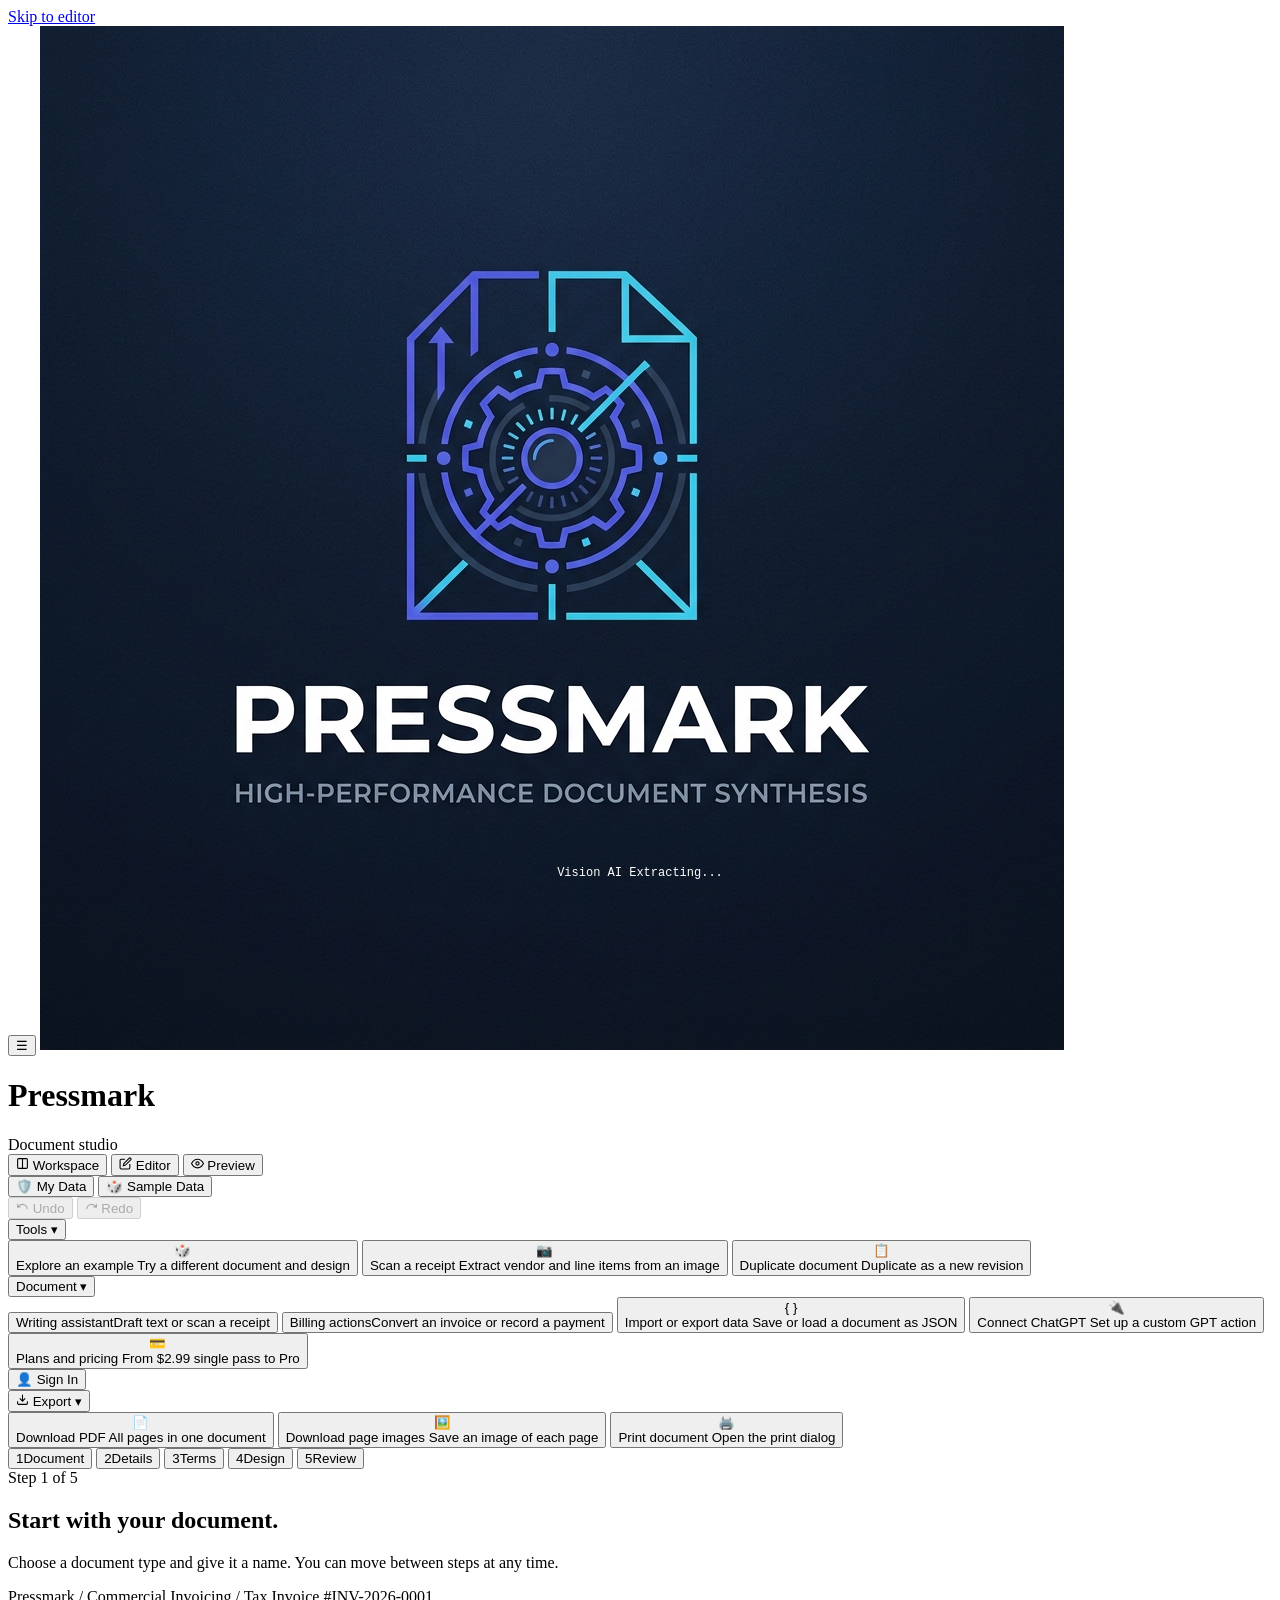
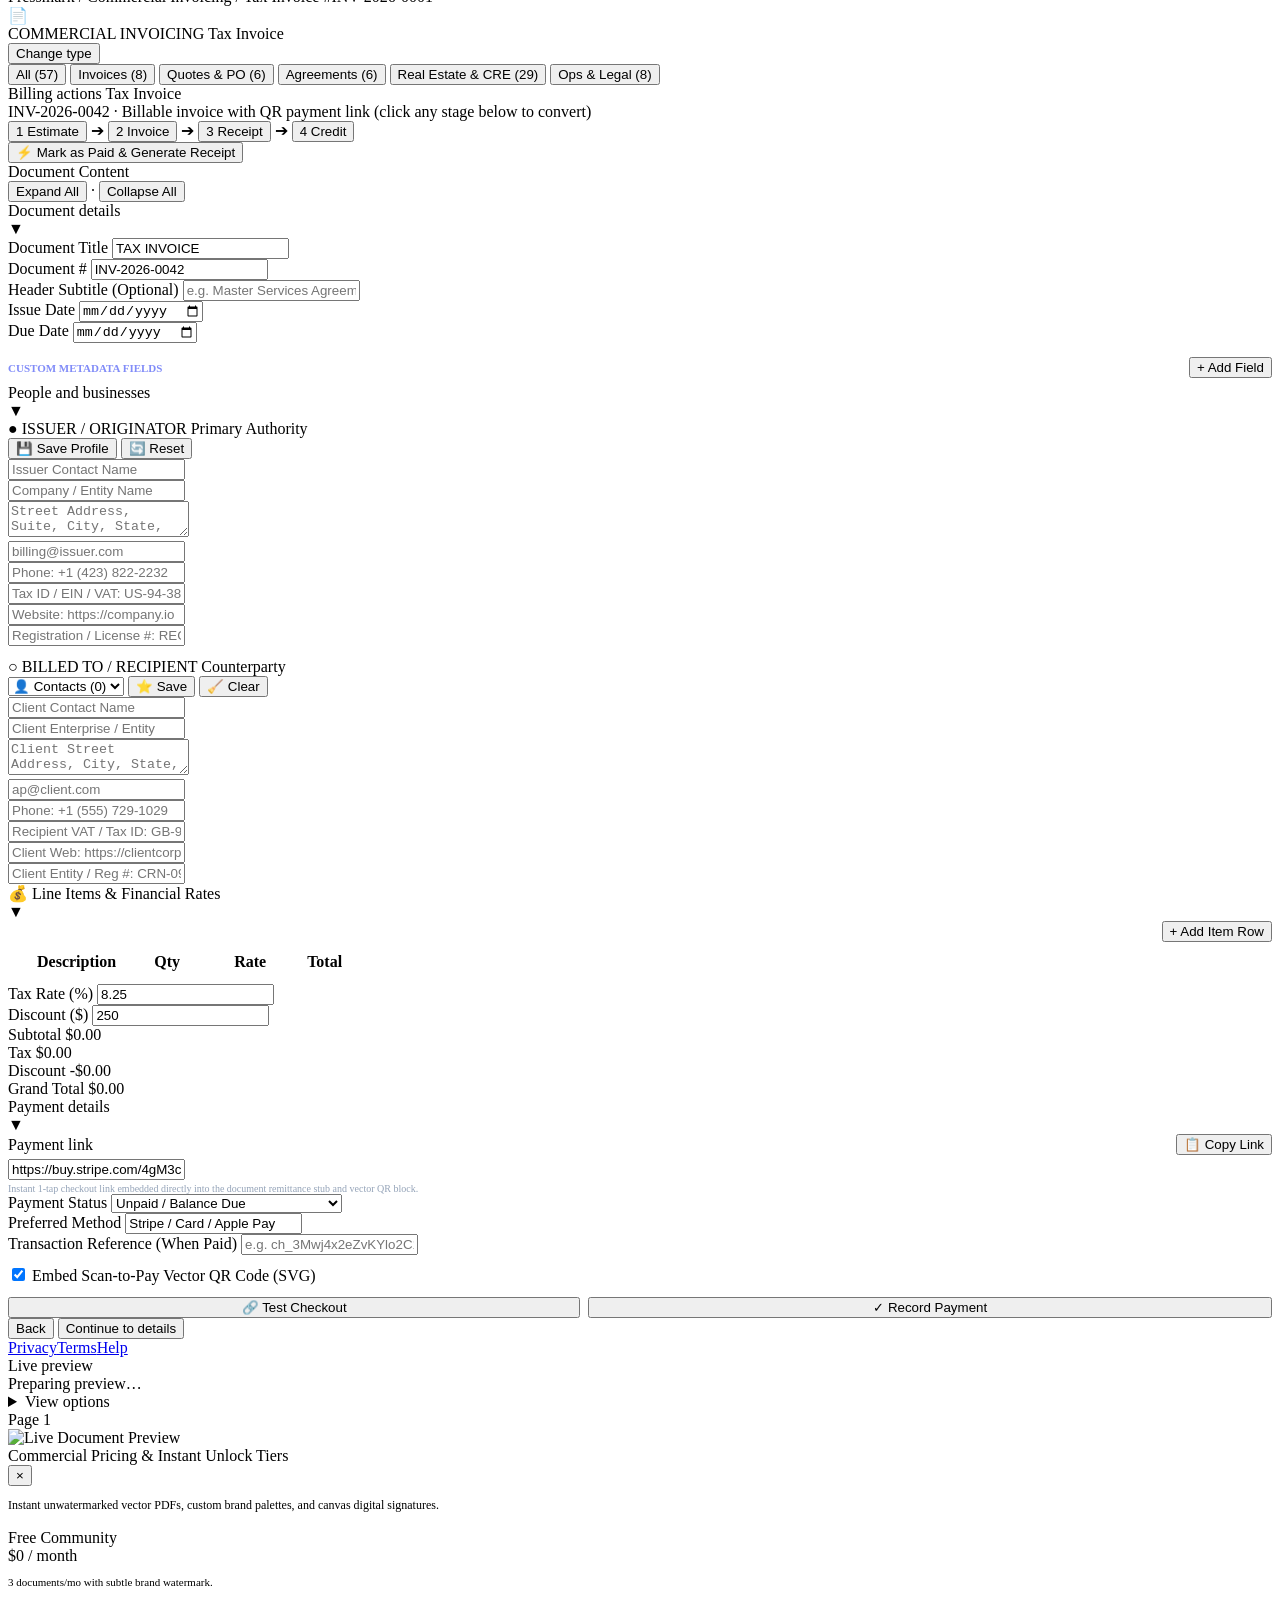
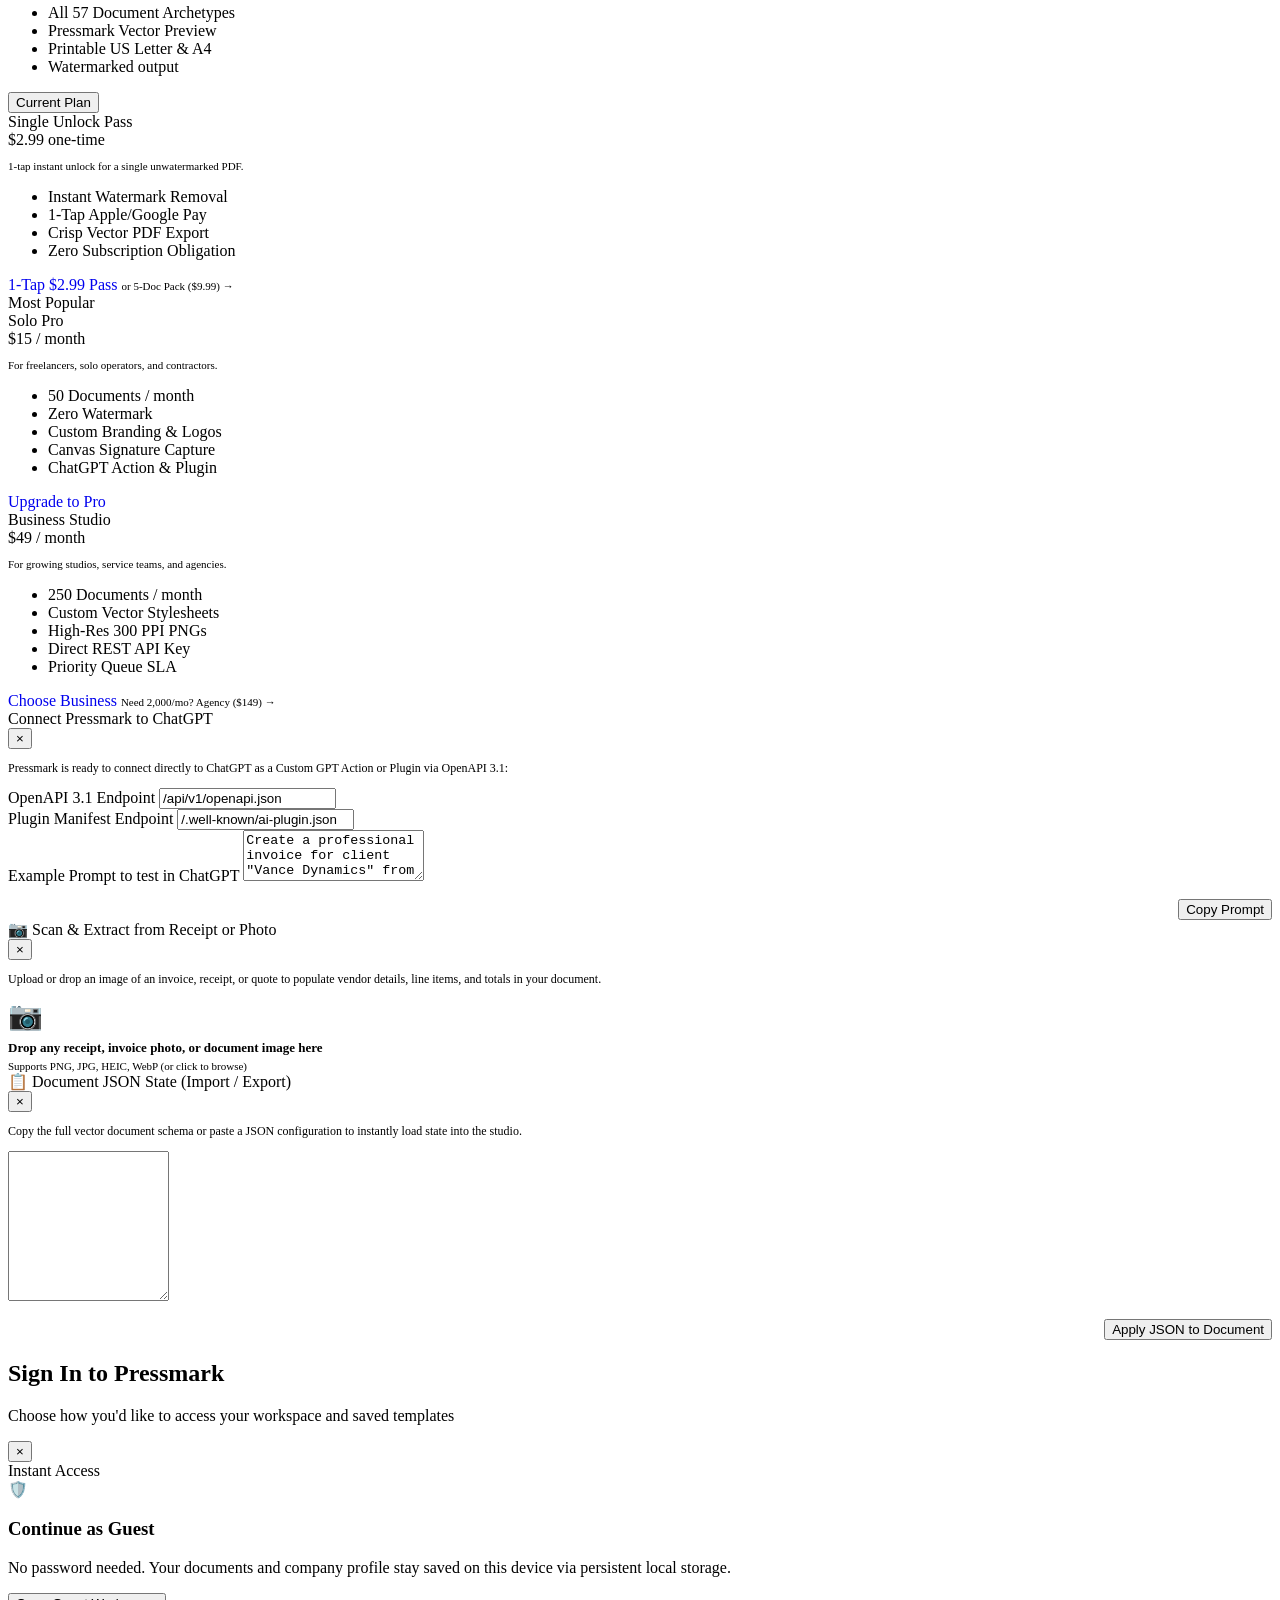
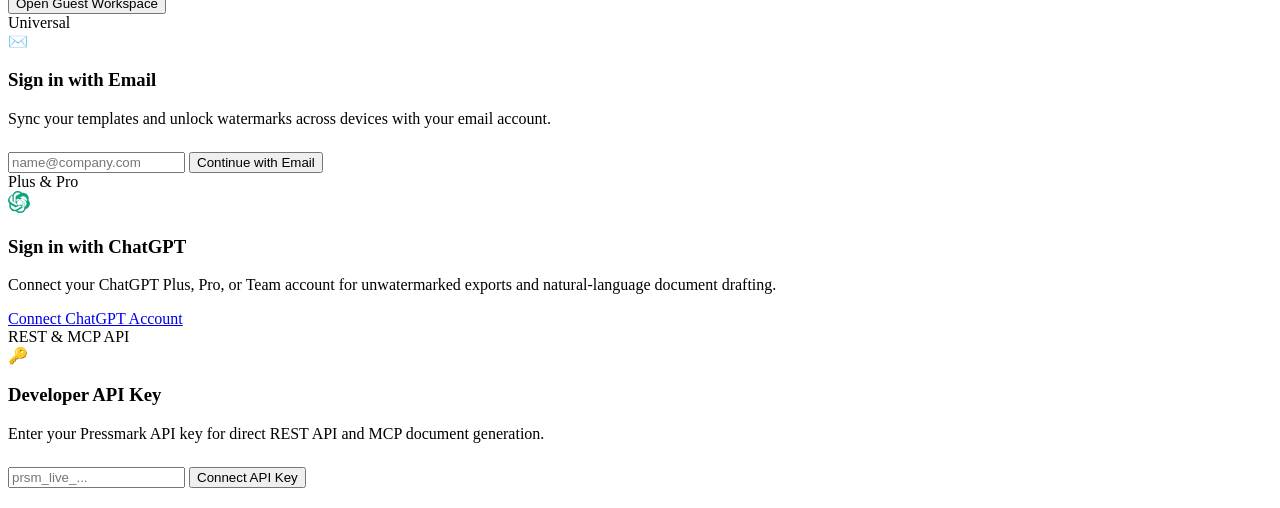
==== static/index.html @ 195fa36e "Redesign Studio around a guided document workflow" ====
<!DOCTYPE html>
<html lang="en">
<head>
  <meta charset="UTF-8">
  <meta name="viewport" content="width=device-width, initial-scale=1.0">
  <title>Pressmark · Invoices, agreements and documents</title>
  <meta name="description" content="Create invoices, agreements and business documents. Add your details, choose a design, and review your document with a live preview before exporting.">
  <meta name="keywords" content="vector document engine, invoice generator, pdf invoice, rust pdf, commercial lease agreement, stripe payment link qr, chatgpt document plugin, model context protocol, mcp server">
  <meta name="author" content="Daniel Hallman">
  <meta name="robots" content="index, follow">
  <link rel="canonical" href="https://pressmark.dev/">

  <!-- OpenGraph Metadata -->
  <meta property="og:type" content="website">
  <meta property="og:url" content="https://pressmark.dev/">
  <meta property="og:title" content="Pressmark · Invoices, agreements and documents">
  <meta property="og:description" content="Create your document, add your details, and review every page before exporting.">
  <meta property="og:image" content="https://pressmark.dev/assets/hero.jpg">
  <meta property="og:site_name" content="Pressmark">

  <!-- Twitter Card Metadata -->
  <meta name="twitter:card" content="summary_large_image">
  <meta name="twitter:site" content="@pressmark">
  <meta name="twitter:title" content="Pressmark · Invoices, agreements and documents">
  <meta name="twitter:description" content="Create your document, add your details, and review every page before exporting.">
  <meta name="twitter:image" content="https://pressmark.dev/assets/hero.jpg">

  <!-- Theme & Favicons -->
  <meta name="theme-color" content="#f5f5f7">
  <link rel="icon" type="image/jpeg" href="/assets/logo.jpg">
  <link rel="apple-touch-icon" href="/assets/logo.jpg">
  <link rel="alternate" type="text/markdown" href="https://pressmark.dev/llms.txt" title="Pressmark LLMs Index">
  <link rel="stylesheet" href="/css/studio.css?v=1.3.0">

  <!-- Google Analytics 4 (G-4ZM1ZEHH43) -->
  <script async src="https://www.googletagmanager.com/gtag/js?id=G-4ZM1ZEHH43"></script>
  <script>
    window.dataLayer = window.dataLayer || [];
    function gtag(){dataLayer.push(arguments);}
    gtag('js', new Date());
    gtag('config', 'G-4ZM1ZEHH43');
  </script>

  <!-- Schema.org JSON-LD Structured Data -->
  <script type="application/ld+json">
  {
    "@context": "https://schema.org",
    "@graph": [
      {
        "@type": "WebApplication",
        "name": "Pressmark Document Studio",
        "url": "https://pressmark.dev",
        "description": "Sub-millisecond vector document and invoice synthesis engine powered by Rust.",
        "applicationCategory": "BusinessApplication",
        "operatingSystem": "Any (Web, ChatGPT Action, MCP Protocol, CLI)",
        "speakable": {
          "@type": "SpeakableSpecification",
          "cssSelector": ["h1", "meta[name='description']"]
        },
        "offers": [
          {
            "@type": "Offer",
            "name": "Free Tier",
            "price": "0.00",
            "priceCurrency": "USD",
            "description": "Unlimited previews, standard generation with Pressmark watermark"
          },
          {
            "@type": "Offer",
            "name": "Single Document Unlock Pass",
            "price": "2.99",
            "priceCurrency": "USD",
            "description": "1 unwatermarked publication-grade vector export"
          },
          {
            "@type": "Offer",
            "name": "Solo Pro Subscription",
            "price": "15.00",
            "priceCurrency": "USD",
            "description": "Unlimited unwatermarked exports, custom branding, Stripe QR payments"
          }
        ],
        "author": {
          "@type": "Person",
          "name": "Daniel Hallman"
        }
      },
      {
        "@type": "ProfessionalService",
        "@id": "https://pressmark.dev/#organization",
        "name": "Pressmark Studio",
        "url": "https://pressmark.dev/",
        "image": "https://pressmark.dev/assets/hero.jpg",
        "email": "support@pressmark.dev",
        "areaServed": "Worldwide",
        "description": "High-performance vector PDF document engine for invoices, estimates, receipts, commercial leases, and legal agreements."
      },
      {
        "@type": "FAQPage",
        "mainEntity": [
          {
            "@type": "Question",
            "name": "How fast does Pressmark generate vector PDF invoices and leases?",
            "acceptedAnswer": {
              "@type": "Answer",
              "text": "Pressmark compiles print-ready vector PDFs and 144-PPI PNG previews in under 25 milliseconds using a stateless Rust engine."
            }
          },
          {
            "@type": "Question",
            "name": "Can AI agents generate documents through MCP?",
            "acceptedAnswer": {
              "@type": "Answer",
              "text": "Yes. Connect any Model Context Protocol client to https://pressmark.dev/mcp using Streamable HTTP to preview and generate all 57 document archetypes."
            }
          },
          {
            "@type": "Question",
            "name": "How do I remove watermarks from exported PDFs?",
            "acceptedAnswer": {
              "@type": "Answer",
              "text": "Unlock a Single Document Pass ($2.99) or subscribe to Solo Pro ($15/month) for unlimited unwatermarked exports and custom brand themes."
            }
          }
        ]
      }
    ]
  }
  </script>
</head>
<body>
  <a class="skip-link" href="#controlsPane">Skip to editor</a>

  <!-- TOP NAVBAR -->
  <header class="navbar" id="topNavbar">
    <div class="nav-brand">
      <button type="button" class="mobile-nav-toggle" id="btnMobileNavToggle" aria-label="Toggle Navigation Menu">☰</button>
      <img src="/assets/logo.jpg" alt="Pressmark Logo" class="nav-logo">
      <div class="brand-text-group">
        <h1 class="brand-text">Pressmark</h1>
        <span class="brand-pill">Document studio</span>
      </div>
    </div>

    <!-- CENTER CONTROLS: VIEW SWITCHER & HISTORY -->
    <div class="nav-center">
      <div class="segmented-control" id="viewModeSelector">
        <button class="segmented-btn active" data-view="split" id="viewBtnSplit" title="Split Screen (Editor & Preview)">
          <svg width="13" height="13" viewBox="0 0 24 24" fill="none" stroke="currentColor" stroke-width="2"><rect x="3" y="3" width="18" height="18" rx="2"/><line x1="12" y1="3" x2="12" y2="21"/></svg>
          <span>Workspace</span>
        </button>
        <button class="segmented-btn" data-view="editor" id="viewBtnEditor" title="Editor Only">
          <svg width="13" height="13" viewBox="0 0 24 24" fill="none" stroke="currentColor" stroke-width="2"><path d="M11 4H4a2 2 0 0 0-2 2v14a2 2 0 0 0 2 2h14a2 2 0 0 0 2-2v-7"/><path d="M18.5 2.5a2.121 2.121 0 0 1 3 3L12 15l-4 1 1-4 9.5-9.5z"/></svg>
          <span>Editor</span>
        </button>
        <button class="segmented-btn" data-view="preview" id="viewBtnPreview" title="Preview Canvas Only">
          <svg width="13" height="13" viewBox="0 0 24 24" fill="none" stroke="currentColor" stroke-width="2"><path d="M1 12s4-8 11-8 11 8 11 8-4 8-11 8-11-8-11-8z"/><circle cx="12" cy="12" r="3"/></svg>
          <span>Preview</span>
        </button>
      </div>

      <div class="nav-divider"></div>

      <!-- DATA PERSISTENCE MODE: MY DATA (PROTECTED) VS SAMPLE DATA -->
      <div class="data-mode-control" id="dataModeControl">
        <button type="button" class="data-mode-btn active" id="btnModeMyData" title="Your typed business info, clients, and inputs remain protected and are never overwritten when switching archetypes">
          <span class="mode-icon">🛡️</span>
          <span>My Data</span>
        </button>
        <button type="button" class="data-mode-btn" id="btnModeSampleData" title="Explore archetypes using curated industry sample data">
          <span class="mode-icon">🎲</span>
          <span>Sample Data</span>
        </button>
      </div>

      <div class="nav-divider"></div>

      <div class="history-controls">
        <button class="btn btn-secondary btn-sm" id="btnUndo" disabled title="Undo (⌘Z / Ctrl+Z)">
          <svg width="13" height="13" viewBox="0 0 24 24" fill="none" stroke="currentColor" stroke-width="2"><path d="M3 7v6h6"/><path d="M21 17a9 9 0 0 0-9-9 9 9 0 0 0-6 2.3L3 13"/></svg>
          <span>Undo</span>
        </button>
        <button class="btn btn-secondary btn-sm" id="btnRedo" disabled title="Redo (⌘⇧Z / Ctrl+Y)">
          <svg width="13" height="13" viewBox="0 0 24 24" fill="none" stroke="currentColor" stroke-width="2"><path d="M21 7v6h-6"/><path d="M3 17a9 9 0 0 1 9-9 9 9 0 0 1 6 2.3l3 2.7"/></svg>
          <span>Redo</span>
        </button>
      </div>
    </div>

    <!-- RIGHT ACTION MENUS -->
    <div class="nav-actions">
      <!-- Tools Dropdown -->
      <div class="dropdown" id="dropdownTools">
        <button class="btn btn-secondary btn-sm btn-dropdown-trigger" type="button" id="btnToolsMenu">
          <span>Tools</span>
          <span class="dropdown-chevron">▾</span>
        </button>
        <div class="dropdown-menu">
          <button class="dropdown-item" id="btnRandomize">
            <span class="dropdown-icon">🎲</span>
            <div class="dropdown-item-info">
              <span class="dropdown-item-title">Explore an example</span>
              <span class="dropdown-item-desc">Try a different document and design</span>
            </div>
          </button>
          <button class="dropdown-item" id="btnOpenScan">
            <span class="dropdown-icon">📷</span>
            <div class="dropdown-item-info">
              <span class="dropdown-item-title">Scan a receipt</span>
              <span class="dropdown-item-desc">Extract vendor and line items from an image</span>
            </div>
          </button>
          <button class="dropdown-item" id="btnClone">
            <span class="dropdown-icon">📋</span>
            <div class="dropdown-item-info">
              <span class="dropdown-item-title">Duplicate document</span>
              <span class="dropdown-item-desc">Duplicate as a new revision</span>
            </div>
          </button>
        </div>
      </div>

      <!-- More Dropdown -->
      <div class="dropdown" id="dropdownMore">
        <button class="btn btn-secondary btn-sm btn-dropdown-trigger" type="button" id="btnMoreMenu">
          <span>Document</span>
          <span class="dropdown-chevron">▾</span>
        </button>
        <div class="dropdown-menu">
          <button class="dropdown-item" id="btnOpenAssistant" type="button">
            <div class="dropdown-item-info"><span class="dropdown-item-title">Writing assistant</span><span class="dropdown-item-desc">Draft text or scan a receipt</span></div>
          </button>
          <button class="dropdown-item" id="btnOpenDocumentActions" type="button">
            <div class="dropdown-item-info"><span class="dropdown-item-title">Billing actions</span><span class="dropdown-item-desc">Convert an invoice or record a payment</span></div>
          </button>
          <button class="dropdown-item" id="btnCopyJson">
            <span class="dropdown-icon">{ }</span>
            <div class="dropdown-item-info">
              <span class="dropdown-item-title">Import or export data</span>
              <span class="dropdown-item-desc">Save or load a document as JSON</span>
            </div>
          </button>
          <button class="dropdown-item" id="btnOpenGpt">
            <span class="dropdown-icon">🔌</span>
            <div class="dropdown-item-info">
              <span class="dropdown-item-title">Connect ChatGPT</span>
              <span class="dropdown-item-desc">Set up a custom GPT action</span>
            </div>
          </button>
          <div class="dropdown-divider"></div>
          <button class="dropdown-item" id="btnOpenPricing">
            <span class="dropdown-icon">💳</span>
            <div class="dropdown-item-info">
              <span class="dropdown-item-title">Plans and pricing</span>
              <span class="dropdown-item-desc">From $2.99 single pass to Pro</span>
            </div>
          </button>
        </div>
      </div>

      <!-- Universal Auth & Account Container -->
      <div class="chatgpt-auth-container auth-nav-container" id="chatgptAuthContainer">
        <!-- Logged Out / Workspace Trigger -->
        <button type="button" class="btn btn-secondary btn-sm btn-auth-trigger" id="btnOpenAuthModal" title="Sign In or Access Workspace">
          <span class="auth-btn-icon" id="authTriggerIcon">👤</span>
          <span id="authTriggerLabel">Sign In</span>
        </button>

        <!-- Hidden Compatibility Anchor for ChatGPT OAuth (allows programmatic or direct fallback) -->
        <a href="/api/v1/auth/chatgpt/login" class="btn btn-chatgpt-auth btn-sm" id="btnChatGptLogin" style="display: none;" title="Sign in with ChatGPT to power generation via your Plus/Pro plan">
          <svg class="chatgpt-mark-svg" width="14" height="14" viewBox="0 0 24 24" fill="currentColor">
            <path d="M22.2819 9.8211a5.9847 5.9847 0 0 0-.5157-4.9108 6.0462 6.0462 0 0 0-6.5098-2.9A6.0651 6.0651 0 0 0 4.9807 4.1818a5.9847 5.9847 0 0 0-3.9977 2.9 6.0462 6.0462 0 0 0 .7427 7.0966 5.98 5.98 0 0 0 .511 4.9107 6.051 6.051 0 0 0 6.5146 2.9001A5.9847 5.9847 0 0 0 13.2599 24a6.0557 6.0557 0 0 0 5.7718-4.2058 5.9894 5.9894 0 0 0 3.9977-2.9001 6.0557 6.0557 0 0 0-.7475-7.0729zm-9.022 12.6081a4.4755 4.4755 0 0 1-2.8764-1.0408l.1419-.0804 4.7783-2.7582a.7948.7948 0 0 0 .3927-.6813v-6.7369l2.02 1.1683a.071.071 0 0 1 .038.052v5.5826a4.5045 4.5045 0 0 1-4.4945 4.4947zm-9.66-4.509a4.4708 4.4708 0 0 1-.5346-3.0137l.142.0852 4.783 2.7582a.7712.7712 0 0 0 .7806 0l5.8428-3.3685v2.3324a.0804.0804 0 0 1-.0332.0615L9.74 19.9502a4.4992 4.4992 0 0 1-6.1401-2.0298zm-1.0456-10.96a4.4755 4.4755 0 0 1 2.3419-1.9729v.1657l-.0047 5.5164a.7854.7854 0 0 0 .3927.6813l5.838 3.3685-2.02 1.1683a.0757.0757 0 0 1-.071 0l-4.8303-2.7913a4.4944 4.4944 0 0 1-1.6466-6.136zm14.2868 4.4996l-5.8428-3.3685 2.02-1.1683a.0757.0757 0 0 1 .071 0l4.8304 2.7913a4.4944 4.4944 0 0 1-.6861 8.1189v-5.6908a.7901.7901 0 0 0-.3925-.6826zm3.3857-3.4116a4.4708 4.4708 0 0 1 .5346 3.0137l-.142-.0852-4.783-2.7582a.7712.7712 0 0 0-.7806 0l-5.8428 3.3685v-2.3324a.0804.0804 0 0 1 .0332-.0615l4.8804-2.8155a4.4992 4.4992 0 0 1 6.1401 2.0298zM8.3077 12.8718l-2.02-1.1683a.0804.0804 0 0 1-.038-.052V6.0689a4.5045 4.5045 0 0 1 7.371-3.4539l-.142.0804-4.7783 2.7582a.7948.7948 0 0 0-.3927.6813v6.7369zm1.7458-1.5039l2.951-1.7037 2.951 1.7037v3.4074l-2.951 1.7037-2.951-1.7037z"/>
          </svg>
          <span>Sign in with ChatGPT</span>
        </a>

        <!-- Logged In State (Hidden by default until session checked) -->
        <div class="dropdown chatgpt-user-dropdown" id="chatgptUserDropdown" style="display: none;">
          <button class="btn btn-chatgpt-connected btn-sm btn-dropdown-trigger" type="button" id="btnChatGptUser" aria-haspopup="true" aria-expanded="false">
            <span class="chatgpt-status-dot"></span>
            <span class="chatgpt-plan-badge" id="chatgptPlanLabel">ChatGPT Plus</span>
            <span class="chatgpt-user-email" id="chatgptUserEmail">user@example.com</span>
            <span class="dropdown-chevron">▾</span>
          </button>
          <div class="dropdown-menu dropdown-menu-right">
            <div class="dropdown-header">
              <div class="dropdown-user-name" id="dropdownUserName">Daniel Hallman</div>
              <div class="dropdown-user-subtext" id="dropdownUserSubtext">Connected Workspace Active</div>
            </div>
            <div class="dropdown-divider"></div>
            <div class="dropdown-status-row">
              <span class="status-key">Active Plan:</span>
              <span class="status-val status-val-emerald" id="dropdownPlanStatus">ChatGPT Plus</span>
            </div>
            <div class="dropdown-status-row">
              <span class="status-key">Watermark:</span>
              <span class="status-val status-val-emerald" id="dropdownWatermarkStatus">None (Unlocked)</span>
            </div>
            <div class="dropdown-status-row">
              <span class="status-key">Copilot & OCR:</span>
              <span class="status-val status-val-emerald" id="dropdownCopilotStatus">Powered by Subscription</span>
            </div>
            <div class="dropdown-divider"></div>
            <button class="dropdown-item" id="btnSwitchAccount" type="button">
              <span class="dropdown-icon">🔄</span>
              <div class="dropdown-item-info">
                <span class="dropdown-item-title">Switch Account / Sign In</span>
                <span class="dropdown-item-desc">Change email or connect provider</span>
              </div>
            </button>
            <button class="dropdown-item dropdown-item-danger" id="btnChatGptLogout" type="button">
              <span class="dropdown-icon">🚪</span>
              <div class="dropdown-item-info">
                <span class="dropdown-item-title">Sign Out / Disconnect</span>
                <span class="dropdown-item-desc">End session and reset</span>
              </div>
            </button>
          </div>
        </div>
      </div>

      <!-- Export Dropdown -->
      <div class="dropdown" id="dropdownExport">
        <button class="btn btn-primary btn-sm btn-dropdown-trigger" type="button" id="btnExportMenu">
          <svg width="13" height="13" viewBox="0 0 24 24" fill="none" stroke="currentColor" stroke-width="2"><path d="M21 15v4a2 2 0 0 1-2 2H5a2 2 0 0 1-2-2v-4"/><polyline points="7 10 12 15 17 10"/><line x1="12" y1="15" x2="12" y2="3"/></svg>
          <span>Export</span>
          <span class="dropdown-chevron">▾</span>
        </button>
        <div class="dropdown-menu dropdown-menu-right">
          <button class="dropdown-item dropdown-item-featured" id="btnDownloadPdf">
            <span class="dropdown-icon">📄</span>
            <div class="dropdown-item-info">
              <span class="dropdown-item-title">Download PDF</span>
              <span class="dropdown-item-desc">All pages in one document</span>
            </div>
          </button>
          <button class="dropdown-item" id="btnExportPng">
            <span class="dropdown-icon">🖼️</span>
            <div class="dropdown-item-info">
              <span class="dropdown-item-title">Download page images</span>
              <span class="dropdown-item-desc">Save an image of each page</span>
            </div>
          </button>
          <button class="dropdown-item" id="btnPrintDoc">
            <span class="dropdown-icon">🖨️</span>
            <div class="dropdown-item-info">
              <span class="dropdown-item-title">Print document</span>
              <span class="dropdown-item-desc">Open the print dialog</span>
            </div>
          </button>
        </div>
      </div>
    </div>
  </header>

  <!-- MAIN TWO-COLUMN STUDIO LAYOUT -->
  <main class="main-container view-mode-split">

    <!-- LEFT CONTROLS PANEL -->
    <aside class="controls-pane" id="controlsPane" tabindex="-1" aria-label="Document editor">

      <div class="studio-workflow">
        <nav class="workflow-steps" aria-label="Document setup">
          <button type="button" data-step="document" aria-current="step"><span>1</span>Document</button>
          <button type="button" data-step="details"><span>2</span>Details</button>
          <button type="button" data-step="terms"><span>3</span>Terms</button>
          <button type="button" data-step="design"><span>4</span>Design</button>
          <button type="button" data-step="review"><span>5</span>Review</button>
        </nav>
        <div class="workflow-heading">
          <span id="workflowStepCount">Step 1 of 5</span>
          <h2 id="workflowTitle" tabindex="-1">Start with your document.</h2>
          <p id="workflowDescription">Choose a document type and give it a name. You can move between steps at any time.</p>
        </div>
      </div>

      <div class="sidebar-tab-content" id="tabContent-document"></div>

      <!-- SEMANTIC STUDIO BREADCRUMBS -->
      <nav class="studio-breadcrumbs" id="studioBreadcrumbs" aria-label="Document Breadcrumbs">
        <span class="crumb-item crumb-root">Pressmark</span>
        <span class="crumb-sep" aria-hidden="true">/</span>
        <span class="crumb-item crumb-category" id="crumbCategory">Commercial Invoicing</span>
        <span class="crumb-sep" aria-hidden="true">/</span>
        <span class="crumb-item crumb-active" id="crumbDocName">Tax Invoice</span>
        <span class="crumb-id-tag" id="crumbDocNumber">#INV-2026-0001</span>
      </nav>

      <!-- ========================================================
           STEP 1: PRIMARY DOCUMENT ARCHETYPE & CATEGORY SELECTOR
           ======================================================== -->
      <div class="archetype-primary-header workspace-context" id="archetypePrimaryHeader">
        <div class="archetype-hero-card">
          <div class="archetype-hero-meta">
            <span class="archetype-icon-badge" id="currentArchetypeIcon">📄</span>
            <div class="archetype-text-stack">
              <span class="archetype-category-eyebrow" id="currentCategoryEyebrow">COMMERCIAL INVOICING</span>
              <span class="archetype-title-heading" id="currentArchetypeHeading">Tax Invoice</span>
            </div>
          </div>
          <button type="button" class="btn btn-primary btn-sm btn-select-archetype" id="btnOpenArchetypeModal" title="Select Document Archetype & Domain">
            <span>Change type</span>
          </button>
        </div>

        <!-- Quick Category Chips for Instant Prescriptive Filtering -->
        <div class="archetype-category-chips" id="archetypeCategoryChips">
          <button type="button" class="cat-chip active" data-category="all">All (57)</button>
          <button type="button" class="cat-chip" data-category="invoices">Invoices (8)</button>
          <button type="button" class="cat-chip" data-category="estimates">Quotes & PO (6)</button>
          <button type="button" class="cat-chip" data-category="agreements">Agreements (6)</button>
          <button type="button" class="cat-chip" data-category="real_estate">Real Estate & CRE (29)</button>
          <button type="button" class="cat-chip" data-category="operations">Ops & Legal (8)</button>
        </div>
      </div>

      <!-- ========================================================
           LIFECYCLE STEPPER & 1-CLICK CONVERTER BAR
           ======================================================== -->
      <div class="lifecycle-stepper-bar" id="lifecycleStepperBar" role="region" aria-label="Document Lifecycle Stages">
        <div class="lifecycle-header-row">
          <span class="lifecycle-title" title="Convert your current client and line items between Quote, Invoice, Paid Receipt, and Credit Note">Billing actions</span>
          <span class="lifecycle-badge" id="lifecycleStatusBadge">Tax Invoice</span>
        </div>
        <div class="lifecycle-stage-summary" id="lifecycleStageSummary">INV-2026-0042 · Billable invoice with QR payment link (click any stage below to convert)</div>
        <div class="lifecycle-track" role="tablist" aria-label="Lifecycle progression steps">
          <button type="button" class="lifecycle-step-btn" id="stepBtnEstimate" data-target-state="estimate" title="Convert current items into an unpaid Estimate / Quote (EST-...)" role="tab" aria-selected="false" tabindex="0">
            <span class="step-num">1</span>
            <span class="step-label">Estimate</span>
          </button>
          <span class="lifecycle-arrow" aria-hidden="true">➔</span>
          <button type="button" class="lifecycle-step-btn active" id="stepBtnInvoice" data-target-state="invoice" title="Convert current items into a billable Tax Invoice (INV-...)" role="tab" aria-selected="true" tabindex="0">
            <span class="step-num">2</span>
            <span class="step-label">Invoice</span>
          </button>
          <span class="lifecycle-arrow" aria-hidden="true">➔</span>
          <button type="button" class="lifecycle-step-btn" id="stepBtnReceipt" data-target-state="receipt" title="Mark as Paid in Full and convert into an Official Payment Receipt (REC-...)" role="tab" aria-selected="false" tabindex="0">
            <span class="step-num">3</span>
            <span class="step-label">Receipt</span>
          </button>
          <span class="lifecycle-arrow" aria-hidden="true">➔</span>
          <button type="button" class="lifecycle-step-btn" id="stepBtnCredit" data-target-state="credit_note" title="Convert current items into a Credit Note / Refund memo (CRD-...)" role="tab" aria-selected="false" tabindex="0">
            <span class="step-num">4</span>
            <span class="step-label">Credit</span>
          </button>
        </div>
        <button type="button" class="btn btn-lifecycle-action" id="btnLifecycleConvertAction" title="Advance this document to the next billing stage">
          <span id="lifecycleActionIcon">⚡</span>
          <span id="lifecycleActionLabel">Mark as Paid & Generate Receipt</span>
        </button>
      </div>

      <!-- SIDEBAR WORKFLOW TAB STRIP -->
      <div class="sidebar-tab-strip" hidden>
        <button class="sidebar-tab-btn active" data-tab="content" id="tabBtnContent">
          <span class="tab-icon">📝</span>
          <span class="tab-label">Content</span>
        </button>
        <button class="sidebar-tab-btn" data-tab="design" id="tabBtnDesign">
          <span class="tab-icon">🎨</span>
          <span class="tab-label">Design</span>
        </button>
        <button class="sidebar-tab-btn" data-tab="legal" id="tabBtnLegal">
          <span class="tab-icon">⚖️</span>
          <span class="tab-label">Legal</span>
        </button>
        <button class="sidebar-tab-btn" data-tab="ai" id="tabBtnAi">
          <span class="tab-icon">✨</span>
          <span class="tab-label">AI Copilot</span>
        </button>
      </div>

      <!-- TAB UTILITY & GLOBAL ACCORDION CONTROLS -->
      <div class="tab-utility-bar">
        <div class="active-tab-indicator">
          <span id="activeTabName">Document Content</span>
        </div>
        <div class="accordion-global-toggles">
          <button class="accordion-toggle-btn" id="btnExpandAll" title="Expand all cards in this tab">Expand All</button>
          <span class="toggle-sep">·</span>
          <button class="accordion-toggle-btn" id="btnCollapseAll" title="Collapse all cards in this tab">Collapse All</button>
        </div>
      </div>

      <!-- ==========================================
           TAB 1: DOCUMENT CONTENT
           ========================================== -->
      <div class="sidebar-tab-content" id="tabContent-content">

        <!-- CARD: METADATA & DATES -->
        <section class="control-card">
          <div class="card-header-toggle">
            <div class="card-title">Document details</div>
            <span class="card-chevron">▼</span>
          </div>
          <div class="card-body">
            <div class="form-row">
              <div class="form-group">
                <label class="form-label">Document Title</label>
                <input type="text" id="docTitle" class="form-input" value="TAX INVOICE">
              </div>
              <div class="form-group">
                <label class="form-label">Document #</label>
                <input type="text" id="docNumber" class="form-input" value="INV-2026-0042">
              </div>
            </div>

            <div class="form-group">
              <label class="form-label">Header Subtitle (Optional)</label>
              <input type="text" id="headerSubtitle" class="form-input" placeholder="e.g. Master Services Agreement · Project Deliverable">
            </div>

            <div class="form-row">
              <div class="form-group">
                <label class="form-label">Issue Date</label>
                <input type="date" id="issueDate" class="form-input">
              </div>
              <div class="form-group">
                <label class="form-label">Due Date</label>
                <input type="date" id="dueDate" class="form-input">
              </div>
            </div>

            <div style="display: flex; justify-content: space-between; align-items: center; margin-top: 14px; margin-bottom: 6px;">
              <span style="font-size: 11px; font-weight: 700; color: #818cf8;">CUSTOM METADATA FIELDS</span>
              <button class="btn btn-secondary btn-sm" id="btnAddField">+ Add Field</button>
            </div>
            <div id="customFieldsContainer">
              <!-- Dynamically populated by studio.js -->
            </div>
          </div>
        </section>

        <!-- CARD: ENTITIES & PARTIES -->
        <section class="control-card">
          <div class="card-header-toggle">
            <div class="card-title">People and businesses</div>
            <span class="card-chevron">▼</span>
          </div>
          <div class="card-body">
            <!-- ISSUER / ORIGINATOR SUB-CARD -->
            <div class="party-subcard party-from-subcard">
              <div class="party-subcard-header">
                <div class="party-title-group">
                  <span class="party-badge badge-issuer" id="fromPartyBadge">● ISSUER / ORIGINATOR</span>
                  <span class="party-role-hint" id="fromPartyRoleHint">Primary Authority</span>
                </div>
                <div class="party-actions-group">
                  <button type="button" class="btn btn-xs btn-secondary" id="btnSaveIssuerProfile" title="Save this business profile to browser storage so it is remembered on every document">💾 Save Profile</button>
                  <button type="button" class="btn btn-xs btn-secondary" id="btnResetIssuerProfile" title="Reset to default company">🔄 Reset</button>
                </div>
              </div>
              <div class="form-row">
                <div class="form-group">
                  <input type="text" id="fromName" class="form-input" placeholder="Issuer Contact Name">
                </div>
                <div class="form-group">
                  <input type="text" id="fromCompany" class="form-input" placeholder="Company / Entity Name">
                </div>
              </div>
              <div class="form-group">
                <textarea id="fromAddress" class="form-textarea" rows="2" placeholder="Street Address, Suite, City, State, ZIP, Country"></textarea>
              </div>
              <div class="form-row">
                <div class="form-group">
                  <input type="email" id="fromEmail" class="form-input" placeholder="billing@issuer.com">
                </div>
                <div class="form-group">
                  <input type="tel" id="fromPhone" class="form-input" placeholder="Phone: +1 (423) 822-2232">
                </div>
              </div>
              <div class="form-row">
                <div class="form-group">
                  <input type="text" id="fromTaxId" class="form-input" placeholder="Tax ID / EIN / VAT: US-94-3829104">
                </div>
                <div class="form-group">
                  <input type="text" id="fromWebsite" class="form-input" placeholder="Website: https://company.io">
                </div>
              </div>
              <div class="form-group" style="margin-bottom: 0;">
                <input type="text" id="fromRegNumber" class="form-input" placeholder="Registration / License #: REG-84920">
              </div>
            </div>

            <!-- COUNTERPARTY / RECIPIENT SUB-CARD -->
            <div class="party-subcard party-to-subcard" style="margin-top: 12px;">
              <div class="party-subcard-header">
                <div class="party-title-group">
                  <span class="party-badge badge-recipient" id="toPartyBadge">○ BILLED TO / RECIPIENT</span>
                  <span class="party-role-hint" id="toPartyRoleHint">Counterparty</span>
                </div>
                <div class="party-actions-group">
                  <select id="counterpartyQuickSelect" class="form-select-xs" title="Select from saved client directory">
                    <option value="">👤 Contacts (0)</option>
                  </select>
                  <button type="button" class="btn btn-xs btn-secondary" id="btnSaveCounterparty" title="Save this client to your directory">⭐ Save</button>
                  <button type="button" class="btn btn-xs btn-secondary" id="btnClearCounterparty" title="Clear counterparty fields">🧹 Clear</button>
                </div>
              </div>
              <div class="form-row">
                <div class="form-group">
                  <input type="text" id="toName" class="form-input" placeholder="Client Contact Name">
                </div>
                <div class="form-group">
                  <input type="text" id="toCompany" class="form-input" placeholder="Client Enterprise / Entity">
                </div>
              </div>
              <div class="form-group">
                <textarea id="toAddress" class="form-textarea" rows="2" placeholder="Client Street Address, City, State, ZIP"></textarea>
              </div>
              <div class="form-row">
                <div class="form-group">
                  <input type="email" id="toEmail" class="form-input" placeholder="ap@client.com">
                </div>
                <div class="form-group">
                  <input type="tel" id="toPhone" class="form-input" placeholder="Phone: +1 (555) 729-1029">
                </div>
              </div>
              <div class="form-row">
                <div class="form-group">
                  <input type="text" id="toTaxId" class="form-input" placeholder="Recipient VAT / Tax ID: GB-982-1204">
                </div>
                <div class="form-group">
                  <input type="text" id="toWebsite" class="form-input" placeholder="Client Web: https://clientcorp.com">
                </div>
              </div>
              <div class="form-group" style="margin-bottom: 0;">
                <input type="text" id="toRegNumber" class="form-input" placeholder="Client Entity / Reg #: CRN-09281">
              </div>
            </div>
          </div>
        </section>

        <!-- CARD: LINE ITEMS & FINANCIALS -->
        <section class="control-card" id="cardLineItems">
          <div class="card-header-toggle">
            <div class="card-title" id="lineItemsCardTitle">💰 Line Items & Financial Rates</div>
            <span class="card-chevron">▼</span>
          </div>
          <div class="card-body">
            <div style="display: flex; justify-content: flex-end; margin-bottom: 8px;">
              <button class="btn btn-secondary btn-sm" id="btnAddItem">+ Add Item Row</button>
            </div>

            <table class="items-table">
              <thead>
                <tr>
                  <th style="width: 22px;"></th>
                  <th>Description</th>
                  <th style="text-align: right; width: 60px;">Qty</th>
                  <th style="text-align: right; width: 82px;">Rate</th>
                  <th style="text-align: right; width: 72px;">Total</th>
                  <th style="width: 25px;"></th>
                </tr>
              </thead>
              <tbody id="itemsTbody">
                <!-- Rendered dynamically by studio.js -->
              </tbody>
            </table>

            <div class="form-row" style="margin-top: 10px;">
              <div class="form-group">
                <label class="form-label">Tax Rate (%)</label>
                <input type="number" step="0.25" id="taxRateInput" class="form-input" value="8.25">
              </div>
              <div class="form-group">
                <label class="form-label">Discount ($)</label>
                <input type="number" step="10" id="discountInput" class="form-input" value="250">
              </div>
            </div>

            <div class="totals-box">
              <div class="totals-row">
                <span>Subtotal</span>
                <span id="subtotalDisplay">$0.00</span>
              </div>
              <div class="totals-row">
                <span>Tax</span>
                <span id="taxDisplay">$0.00</span>
              </div>
              <div class="totals-row">
                <span>Discount</span>
                <span id="discountDisplay">-$0.00</span>
              </div>
              <div class="totals-row grand-total">
                <span id="grandTotalLabel">Grand Total</span>
                <span id="totalDisplay">$0.00</span>
              </div>
              <div class="totals-row totals-row-paid" id="amountPaidRow" style="display: none; color: #10b981; font-weight: 600;">
                <span>Amount Paid</span>
                <span id="amountPaidDisplay">$0.00</span>
              </div>
              <div class="totals-row grand-total totals-row-balance" id="balanceDueRow" style="display: none; border-top: 1px dashed rgba(255,255,255,0.15); margin-top: 4px; padding-top: 6px;">
                <span id="balanceDueLabel">Balance Due</span>
                <span id="balanceDueDisplay" style="color: #ef4444;">$0.00</span>
              </div>
            </div>
          </div>
        </section>

        <!-- CARD: PAYMENT, STRIPE CHECKOUT & VECTOR QR CODE -->
        <section class="control-card" id="cardPaymentCheckout">
          <div class="card-header-toggle">
            <div class="card-title">Payment details</div>
            <span class="card-chevron">▼</span>
          </div>
          <div class="card-body">
            <div class="form-group">
              <div style="display: flex; justify-content: space-between; align-items: center; margin-bottom: 4px;">
                <label class="form-label" style="margin-bottom: 0;">Payment link</label>
                <button type="button" class="btn-copy-input" id="btnCopyPaymentLink" title="Copy payment link to clipboard">
                  <span>📋 Copy Link</span>
                </button>
              </div>
              <input type="url" id="paymentLinkInput" class="form-input" placeholder="https://buy.stripe.com/4gM3cu8jk4Psd095197wA04" value="https://buy.stripe.com/4gM3cu8jk4Psd095197wA04">
              <span class="form-hint" style="font-size: 10px; color: #94a3b8; margin-top: 3px; display: block;">Instant 1-tap checkout link embedded directly into the document remittance stub and vector QR block.</span>
            </div>

            <div class="form-row">
              <div class="form-group">
                <label class="form-label">Payment Status</label>
                <select id="paymentStatusSelect" class="form-input">
                  <option value="unpaid" selected>Unpaid / Balance Due</option>
                  <option value="pending">Pending Processing</option>
                  <option value="partial">Partially Paid</option>
                  <option value="paid">Paid in Full (Issues Receipt Stamp)</option>
                </select>
              </div>
              <div class="form-group" id="amountPaidGroup" style="display: none;">
                <label class="form-label">Amount Paid ($)</label>
                <input type="number" step="0.01" id="amountPaidInput" class="form-input" placeholder="0.00">
              </div>
              <div class="form-group">
                <label class="form-label">Preferred Method</label>
                <input type="text" id="paymentMethodInput" class="form-input" value="Stripe / Card / Apple Pay" placeholder="e.g. Stripe, ACH, Apple Pay">
              </div>
            </div>

            <div class="form-group">
              <label class="form-label">Transaction Reference (When Paid)</label>
              <input type="text" id="transactionRefInput" class="form-input" placeholder="e.g. ch_3Mwj4x2eZvKYlo2C1g9J / STRIPE-REC-9021">
            </div>

            <div class="feature-toggles-grid" style="margin-top: 10px;">
              <label class="toggle-control">
                <input type="checkbox" id="togglePaymentQr" checked>
                <span class="toggle-label">Embed Scan-to-Pay Vector QR Code (SVG)</span>
              </label>
            </div>

            <div style="display: flex; gap: 8px; margin-top: 12px;">
              <button type="button" class="btn btn-secondary btn-sm" id="btnTestStripeCheckout" style="flex: 1;">
                <span>🔗 Test Checkout</span>
              </button>
              <button type="button" class="btn btn-primary btn-sm btn-emerald-action" id="btnQuickRecordPayment" style="flex: 1.2;">
                <span>✓ Record Payment</span>
              </button>
            </div>
          </div>
        </section>

      </div>

      <!-- ==========================================
           TAB 2: DESIGN, ARCHETYPES & FORMATTERS
           ========================================== -->
      <div class="sidebar-tab-content" id="tabContent-design" style="display: none;">

        <!-- CARD: TEMPLATE ARCHETYPE & CATEGORIES -->
        <section class="control-card">
          <div class="card-header-toggle">
            <div class="card-title">Document types</div>
            <span class="card-chevron">▼</span>
          </div>
          <div class="card-body">
            <!-- Archetype Quick Search -->
            <div class="archetype-search-box">
              <input type="search" id="archetypeSearchInput" class="form-input" aria-label="Search document types" placeholder="Search 57 document types" autocomplete="off">
            </div>

            <div class="category-tabs">
              <button type="button" class="category-tab active" data-category="all" aria-pressed="true">All (57)</button>
              <button type="button" class="category-tab" data-category="invoices" aria-pressed="false">Invoices (8)</button>
              <button type="button" class="category-tab" data-category="estimates" aria-pressed="false">Quotes &amp; orders (6)</button>
              <button type="button" class="category-tab" data-category="agreements" aria-pressed="false">Agreements (6)</button>
              <button type="button" class="category-tab" data-category="real_estate" aria-pressed="false">Real estate (29)</button>
              <button type="button" class="category-tab" data-category="operations" aria-pressed="false">Operations (8)</button>
            </div>
            <p id="documentTypeEmpty" class="example-notice" role="status" hidden>No document types match. Try another search or category.</p>
            <div class="template-grid">
              <button class="template-pill active" data-type="invoice" data-category="invoices">📄 Tax Invoice</button>
              <button class="template-pill" data-type="invoice_standard" data-category="invoices">📋 Standard Commercial</button>
              <button class="template-pill" data-type="invoice_freelance" data-category="invoices">💻 Freelance & Consult</button>
              <button class="template-pill" data-type="invoice_construction" data-category="invoices">🏗️ Construction Billing</button>
              <button class="template-pill" data-type="invoice_medical" data-category="invoices">🩺 Clinical Superbill</button>
              <button class="template-pill" data-type="invoice_saas" data-category="invoices">☁️ SaaS Subscription</button>
              <button class="template-pill" data-type="invoice_minimal" data-category="invoices">📑 Minimal Commercial</button>
              <button class="template-pill" data-type="proforma_invoice" data-category="invoices">📑 Proforma Invoice</button>
              <button class="template-pill" data-type="estimate" data-category="estimates">📊 Formal Quote / Estimate</button>
              <button class="template-pill" data-type="receipt" data-category="estimates">🧾 Payment Receipt</button>
              <button class="template-pill" data-type="purchase_order" data-category="estimates">📦 Purchase Order</button>
              <button class="template-pill" data-type="credit_note" data-category="estimates">💳 Credit Memorandum</button>
              <button class="template-pill" data-type="quotation_tender" data-category="estimates">📑 Tender & Bid Quote</button>
              <button class="template-pill" data-type="work_order" data-category="estimates">🛠️ Work Order / Job Ticket</button>
              <button class="template-pill" data-type="agreement" data-category="agreements">⚖️ Master Services (MSA)</button>
              <button class="template-pill" data-type="agreement_sow" data-category="agreements">📝 Statement of Work</button>
              <button class="template-pill" data-type="contractor_agreement" data-category="agreements">🤝 Contractor Agreement</button>
              <button class="template-pill" data-type="retainer_agreement" data-category="agreements">💎 Strategic Retainer</button>
              <button class="template-pill" data-type="nda" data-category="agreements">🔒 Mutual NDA</button>
              <button class="template-pill" data-type="commercial_lease" data-category="agreements">🏢 Commercial Lease</button>
              <button class="template-pill" data-type="residential_lease" data-category="real_estate">🏠 Residential Lease</button>
              <button class="template-pill" data-type="commercial_nnn_lease" data-category="real_estate">🏢 Triple Net (NNN) Lease</button>
              <button class="template-pill" data-type="property_management_statement" data-category="real_estate">📊 Property Mgmt Statement</button>
              <button class="template-pill" data-type="rent_roll" data-category="real_estate">📑 Multi-Unit Rent Roll</button>
              <button class="template-pill" data-type="closing_settlement_statement" data-category="real_estate">📜 Escrow Closing Statement</button>
              <button class="template-pill" data-type="notice_to_vacate" data-category="real_estate">⚠️ Notice to Vacate / Pay</button>
              <button class="template-pill" data-type="security_deposit_disposition" data-category="real_estate">🛡️ Security Deposit Itemization</button>
              <button class="template-pill" data-type="real_estate_commission" data-category="real_estate">💼 Commission Disbursement</button>
              <button class="template-pill" data-type="property_inspection_checklist" data-category="real_estate">📋 Move-In/Out Checklist</button>
              <button class="template-pill" data-type="letter_of_intent_cre" data-category="real_estate">🤝 CRE Letter of Intent (LOI)</button>
              <button class="template-pill" data-type="tenant_estoppel" data-category="real_estate">🏛️ Tenant Estoppel Cert</button>
              <button class="template-pill" data-type="room_rental_lease" data-category="real_estate">🛏️ Room Rental & Co-Living</button>
              <button class="template-pill" data-type="lease_renewal_agreement" data-category="real_estate">🔄 Lease Renewal Agreement</button>
              <button class="template-pill" data-type="lease_amendment" data-category="real_estate">📝 Lease Amendment & Addendum</button>
              <button class="template-pill" data-type="rental_application" data-category="real_estate">🪪 Rental Application</button>
              <button class="template-pill" data-type="adverse_action_notice" data-category="real_estate">⚖️ FCRA Adverse Action</button>
              <button class="template-pill" data-type="notice_of_entry" data-category="real_estate">🚪 24-Hr Notice of Entry</button>
              <button class="template-pill" data-type="rent_increase_notice" data-category="real_estate">📈 Rent Increase Notice</button>
              <button class="template-pill" data-type="mutual_lease_termination" data-category="real_estate">🤝 Mutual Lease Termination</button>
              <button class="template-pill" data-type="tenant_rent_ledger" data-category="real_estate">📒 Tenant Rent Ledger</button>
              <button class="template-pill" data-type="schedule_of_real_estate_owned" data-category="real_estate">🏦 Portfolio SREO Schedule</button>
              <button class="template-pill" data-type="schedule_e_tax_worksheet" data-category="real_estate">🧾 IRS Schedule E Worksheet</button>
              <button class="template-pill" data-type="real_estate_deal_analysis" data-category="real_estate">📐 BRRRR & Deal Analysis</button>
              <button class="template-pill" data-type="sublease_agreement" data-category="real_estate">🔑 Residential Sublease</button>
              <button class="template-pill" data-type="rent_to_own_agreement" data-category="real_estate">🏡 Rent-to-Own (Lease-Option)</button>
              <button class="template-pill" data-type="property_management_agreement" data-category="real_estate">🏢 Property Mgmt Agreement</button>
              <button class="template-pill" data-type="real_estate_purchase_agreement" data-category="real_estate">✍️ Purchase & Sale Agreement</button>
              <button class="template-pill" data-type="property_deed" data-category="real_estate">🏛️ Quitclaim / Warranty Deed</button>
              <button class="template-pill" data-type="mechanics_lien_waiver" data-category="real_estate">🔨 Mechanic's Lien Waiver</button>
              <button class="template-pill" data-type="packing_slip" data-category="operations">🚚 Packing Slip / BOL</button>
              <button class="template-pill" data-type="bill_of_sale" data-category="operations">📜 Bill of Sale</button>
              <button class="template-pill" data-type="certificate" data-category="operations">🏆 Certificate</button>
              <button class="template-pill" data-type="certificate_completion" data-category="operations">🎖️ Completion Certificate</button>
              <button class="template-pill" data-type="certificate_insurance" data-category="operations">🛡️ Insurance (COI)</button>
              <button class="template-pill" data-type="expense_report" data-category="operations">💵 Expense Report</button>
              <button class="template-pill" data-type="delivery_receipt" data-category="operations">📦 Delivery Receipt</button>
              <button class="template-pill" data-type="inspection_report" data-category="operations">📋 Inspection Report</button>
            </div>
          </div>
        </section>

        <!-- CARD: BRAND, LAYOUT & TYPOGRAPHY -->
        <section class="control-card">
          <div class="card-header-toggle">
            <div class="card-title">Style and layout</div>
            <span class="card-chevron">▼</span>
          </div>
          <div class="card-body">
            <label class="form-label">Theme Palette & Multi-Color System</label>
            <div class="theme-preset-dropdown-wrap" style="margin-bottom: 8px;">
              <select id="themePresetSelect" class="form-select">
                <optgroup label="Corporate & Executive">
                  <option value="modern_slate" selected>Modern Slate (Electric Indigo, Slate Blue, Violet, Light Frost)</option>
                  <option value="executive_navy">Executive Navy (Deep Navy, Champagne Gold, Amber Accent, Ivory Surface)</option>
                  <option value="monaco_gold">Monaco Sovereign (Sovereign Gold, Onyx Black, Warm Champagne, Pearl Surface)</option>
                </optgroup>
                <optgroup label="Editorial, Legal & Real Estate">
                  <option value="crimson_legal">Crimson Legal (Crimson Red, Burnished Bronze, Seal Red, Legal Parchment)</option>
                  <option value="bordeaux">Bordeaux Luxury (Bordeaux Wine, Rose Gold, Ruby Accent, Rose Silk Surface)</option>
                  <option value="warm_sand">Warm Amber (Warm Amber, Dark Sienna, Goldenrod, Sand Surface)</option>
                  <option value="desert_sand">Mojave Desert (Mojave Bronze, Dark Amber, Copper Accent, Calico Sand)</option>
                </optgroup>
                <optgroup label="Growth, Tech & Bio">
                  <option value="cyber_neon">Cyber Cyan (Electric Cyan, Violet, Pink Neon, Silicon Mist Surface)</option>
                  <option value="emerald">Emerald Growth (Emerald Green, Mint Sage, Seafoam, Frosted Mint Surface)</option>
                  <option value="nordic_teal">Nordic Teal (Ocean Teal, Frosted Teal, Arctic Cyan, Glacial Ice Surface)</option>
                  <option value="forest_pine">Alpine Forest (Pine Green, Moss Olive, Forest Green, Pale Lime Surface)</option>
                  <option value="royal_violet">Royal Violet (Amethyst Violet, Lavender, Fuchsia Glow, Lavender Mist)</option>
                  <option value="sunset_coral">Sunset Coral (Rose Coral, Warm Ochre, Tangerine, Warm Peach Surface)</option>
                  <option value="electric_indigo">Electric Indigo (Indigo Deep, Soft Violet, Periwinkle, Indigo Tint Surface)</option>
                </optgroup>
                <optgroup label="Avant-Garde & High Contrast">
                  <option value="neobrutalist">Neobrutalist (High-Contrast Black, Canary Yellow, Cobalt, Stark White)</option>
                  <option value="bauhaus_primary">Bauhaus Triadic (Cobalt Blue, Bauhaus Red, Cadmium Yellow, Vellum Surface)</option>
                  <option value="obsidian">Dark Obsidian (Charcoal Obsidian, Zinc Slate, Titanium, Clean Studio)</option>
                  <option value="swiss_minimal">Swiss Minimal (Slate Charcoal, Signal Red, Pure Zinc, Milk White)</option>
                </optgroup>
                <optgroup label="Custom Palette Studio">
                  <option value="custom">🎨 Custom Multi-Color Palette (Tune All Elements)</option>
                </optgroup>
              </select>
            </div>

            <!-- LIVE MULTI-COLOR PALETTE TOKEN PREVIEW -->
            <div class="theme-palette-preview-bar" id="themePalettePreviewBar" title="Active Theme Palette Tokens">
              <div class="palette-swatch-slot">
                <div class="palette-swatch-color" id="swatchPrimary" style="background: #4f46e5;"></div>
                <span class="palette-swatch-label">Primary</span>
                <span class="palette-swatch-hex" id="swatchHexPrimary">#4f46e5</span>
              </div>
              <div class="palette-swatch-slot">
                <div class="palette-swatch-color" id="swatchSecondary" style="background: #475569;"></div>
                <span class="palette-swatch-label">Secondary</span>
                <span class="palette-swatch-hex" id="swatchHexSecondary">#475569</span>
              </div>
              <div class="palette-swatch-slot">
                <div class="palette-swatch-color" id="swatchAccent" style="background: #06b6d4;"></div>
                <span class="palette-swatch-label">Accent</span>
                <span class="palette-swatch-hex" id="swatchHexAccent">#06b6d4</span>
              </div>
              <div class="palette-swatch-slot">
                <div class="palette-swatch-color" id="swatchSurface" style="background: #f8fafc; border: 1px solid #cbd5e1;"></div>
                <span class="palette-swatch-label">Surface</span>
                <span class="palette-swatch-hex" id="swatchHexSurface">#f8fafc</span>
              </div>
            </div>

            <!-- THEME CHIPS WITH MULTI-COLOR 4-STOP GRADIENTS -->
            <div class="theme-selector" id="themeChipSelector">
              <div class="theme-chip active" data-theme="modern_slate" data-primary="#4f46e5" data-secondary="#475569" data-accent="#06b6d4" data-surface="#f8fafc" style="background: linear-gradient(135deg, #4f46e5 25%, #475569 25% 50%, #06b6d4 50% 75%, #f8fafc 75%);" title="Modern Slate (Electric Indigo, Slate Blue, Cyan Accent, Frost Surface)"></div>
              <div class="theme-chip" data-theme="executive_navy" data-primary="#1e3a8a" data-secondary="#d4af37" data-accent="#c59b27" data-surface="#fdfbf7" style="background: linear-gradient(135deg, #1e3a8a 25%, #d4af37 25% 50%, #c59b27 50% 75%, #fdfbf7 75%);" title="Executive Navy (Navy, Champagne Gold, Amber Accent, Ivory Surface)"></div>
              <div class="theme-chip" data-theme="emerald" data-primary="#059669" data-secondary="#10b981" data-accent="#34d399" data-surface="#f0fdf4" style="background: linear-gradient(135deg, #059669 25%, #10b981 25% 50%, #34d399 50% 75%, #f0fdf4 75%);" title="Emerald Growth (Emerald Green, Mint Sage, Seafoam, Frosted Mint)"></div>
              <div class="theme-chip" data-theme="crimson_legal" data-primary="#b91c1c" data-secondary="#b45309" data-accent="#dc2626" data-surface="#fffbeb" style="background: linear-gradient(135deg, #b91c1c 25%, #b45309 25% 50%, #dc2626 50% 75%, #fffbeb 75%);" title="Crimson Legal (Crimson, Bronze, Seal Red, Parchment)"></div>
              <div class="theme-chip" data-theme="warm_sand" data-primary="#b45309" data-secondary="#78350f" data-accent="#f59e0b" data-surface="#fefce8" style="background: linear-gradient(135deg, #b45309 25%, #78350f 25% 50%, #f59e0b 50% 75%, #fefce8 75%);" title="Warm Amber (Warm Amber, Dark Sienna, Goldenrod, Sand Surface)"></div>
              <div class="theme-chip" data-theme="obsidian" data-primary="#18181b" data-secondary="#3f3f46" data-accent="#71717a" data-surface="#fafafa" style="background: linear-gradient(135deg, #18181b 25%, #3f3f46 25% 50%, #71717a 50% 75%, #fafafa 75%);" title="Dark Obsidian (Charcoal Obsidian, Zinc Slate, Titanium, Clean Studio)"></div>
              <div class="theme-chip" data-theme="bordeaux" data-primary="#831843" data-secondary="#be185d" data-accent="#db2777" data-surface="#fdf2f8" style="background: linear-gradient(135deg, #831843 25%, #be185d 25% 50%, #db2777 50% 75%, #fdf2f8 75%);" title="Bordeaux Luxury (Bordeaux Wine, Rose Gold, Ruby Accent, Rose Silk)"></div>
              <div class="theme-chip" data-theme="neobrutalist" data-primary="#000000" data-secondary="#facc15" data-accent="#2563eb" data-surface="#ffffff" style="background: linear-gradient(135deg, #000000 25%, #facc15 25% 50%, #2563eb 50% 75%, #ffffff 75%);" title="Neobrutalist (High-Contrast Black, Canary Yellow, Cobalt, Stark White)"></div>
              <div class="theme-chip" data-theme="royal_violet" data-primary="#7c3aed" data-secondary="#a855f7" data-accent="#ec4899" data-surface="#faf5ff" style="background: linear-gradient(135deg, #7c3aed 25%, #a855f7 25% 50%, #ec4899 50% 75%, #faf5ff 75%);" title="Royal Violet (Amethyst Violet, Lavender, Fuchsia Glow, Lavender Mist)"></div>
              <div class="theme-chip" data-theme="nordic_teal" data-primary="#0d9488" data-secondary="#14b8a6" data-accent="#2dd4bf" data-surface="#f0fdfa" style="background: linear-gradient(135deg, #0d9488 25%, #14b8a6 25% 50%, #2dd4bf 50% 75%, #f0fdfa 75%);" title="Nordic Teal (Ocean Teal, Frosted Teal, Arctic Cyan, Glacial Ice)"></div>
              <div class="theme-chip" data-theme="sunset_coral" data-primary="#e11d48" data-secondary="#d97706" data-accent="#e11d48" data-surface="#fff7ed" style="background: linear-gradient(135deg, #e11d48 25%, #d97706 25% 50%, #e11d48 50% 75%, #fff7ed 75%);" title="Sunset Coral (Rose Coral, Warm Ochre, Tangerine, Warm Peach)"></div>
              <div class="theme-chip" data-theme="cyber_neon" data-primary="#06b6d4" data-secondary="#7c3aed" data-accent="#ec4899" data-surface="#f8fafc" style="background: linear-gradient(135deg, #06b6d4 25%, #7c3aed 25% 50%, #ec4899 50% 75%, #f8fafc 75%);" title="Cyber Cyan (Electric Cyan, Violet, Pink Neon, Silicon Mist)"></div>
              <div class="theme-chip" data-theme="forest_pine" data-primary="#166534" data-secondary="#4d7c0f" data-accent="#15803d" data-surface="#f7fee7" style="background: linear-gradient(135deg, #166534 25%, #4d7c0f 25% 50%, #15803d 50% 75%, #f7fee7 75%);" title="Alpine Forest (Pine Green, Moss Olive, Forest Green, Pale Lime)"></div>
              <div class="theme-chip" data-theme="desert_sand" data-primary="#d97706" data-secondary="#78350f" data-accent="#f59e0b" data-surface="#fefce8" style="background: linear-gradient(135deg, #d97706 25%, #78350f 25% 50%, #f59e0b 50% 75%, #fefce8 75%);" title="Mojave Desert (Mojave Bronze, Dark Amber, Copper Accent, Calico Sand)"></div>
              <div class="theme-chip" data-theme="monaco_gold" data-primary="#ca8a04" data-secondary="#18181b" data-accent="#eab308" data-surface="#fffdf5" style="background: linear-gradient(135deg, #ca8a04 25%, #18181b 25% 50%, #eab308 50% 75%, #fffdf5 75%);" title="Monaco Sovereign (Sovereign Gold, Onyx Black, Warm Champagne, Pearl Surface)"></div>
              <div class="theme-chip" data-theme="bauhaus_primary" data-primary="#2563eb" data-secondary="#b91c1c" data-accent="#eab308" data-surface="#f8fafc" style="background: linear-gradient(135deg, #2563eb 25%, #b91c1c 25% 50%, #eab308 50% 75%, #f8fafc 75%);" title="Bauhaus Triadic (Cobalt Blue, Bauhaus Red, Cadmium Yellow, Vellum Surface)"></div>
              <div class="theme-chip" data-theme="electric_indigo" data-primary="#4338ca" data-secondary="#6366f1" data-accent="#818cf8" data-surface="#eef2ff" style="background: linear-gradient(135deg, #4338ca 25%, #6366f1 25% 50%, #818cf8 50% 75%, #eef2ff 75%);" title="Electric Indigo (Indigo Deep, Soft Violet, Periwinkle, Indigo Tint)"></div>
              <div class="theme-chip" data-theme="swiss_minimal" data-primary="#334155" data-secondary="#dc2626" data-accent="#71717a" data-surface="#fafafa" style="background: linear-gradient(135deg, #334155 25%, #dc2626 25% 50%, #71717a 50% 75%, #fafafa 75%);" title="Swiss Minimal (Slate Charcoal, Signal Red, Pure Zinc, Milk White)"></div>
              <div class="theme-chip theme-chip-custom" data-theme="custom" title="Custom Multi-Color Palette">
                <span class="custom-chip-icon">🎨</span>
              </div>
            </div>

            <!-- CUSTOM MULTI-COLOR PALETTE STUDIO PANEL -->
            <div id="customPalettePanel" class="custom-palette-panel" style="display: none;">
              <div class="custom-palette-header">
                <span class="custom-palette-title">🎨 Custom Multi-Color Palette Studio</span>
                <span class="custom-palette-subtitle">Tune independent color tokens for all document elements</span>
              </div>
              <div class="custom-palette-grid">
                <div class="color-picker-group">
                  <label class="color-picker-label" for="customPrimaryColor">Primary Accent (Header, Brand, Totals)</label>
                  <div class="color-input-wrapper">
                    <input type="color" id="customPrimaryColor" class="color-picker-swatch" value="#4f46e5">
                    <input type="text" id="primaryColorInput" class="form-input color-hex-text" value="#4f46e5" placeholder="#4f46e5">
                  </div>
                </div>
                <div class="color-picker-group">
                  <label class="color-picker-label" for="customSecondaryColor">Secondary (Tables, Recipient, Headers)</label>
                  <div class="color-input-wrapper">
                    <input type="color" id="customSecondaryColor" class="color-picker-swatch" value="#475569">
                    <input type="text" id="secondaryColorInput" class="form-input color-hex-text" value="#475569" placeholder="#475569">
                  </div>
                </div>
                <div class="color-picker-group">
                  <label class="color-picker-label" for="customAccentColor">Accent (Verification Seals, Badges)</label>
                  <div class="color-input-wrapper">
                    <input type="color" id="customAccentColor" class="color-picker-swatch" value="#06b6d4">
                    <input type="text" id="accentColorInput" class="form-input color-hex-text" value="#06b6d4" placeholder="#06b6d4">
                  </div>
                </div>
                <div class="color-picker-group">
                  <label class="color-picker-label" for="customSurfaceColor">Surface (Row Striping, Card Fills)</label>
                  <div class="color-input-wrapper">
                    <input type="color" id="customSurfaceColor" class="color-picker-swatch" value="#f8fafc">
                    <input type="text" id="surfaceColorInput" class="form-input color-hex-text" value="#f8fafc" placeholder="#f8fafc">
                  </div>
                </div>
              </div>
            </div>

            <label class="form-label">Background & Paper Finish</label>
            <div class="bg-selector" id="bgSelector">
              <div class="bg-chip active" data-bg="white">⚪ Clean White</div>
              <div class="bg-chip" data-bg="parchment">📜 Parchment</div>
              <div class="bg-chip" data-bg="slate_tint">🌫️ Slate Tint</div>
              <div class="bg-chip" data-bg="blueprint">📐 Technical Blueprint</div>
              <div class="bg-chip" data-bg="security_frame">🛡️ Security Border</div>
              <div class="bg-chip" data-bg="linen_subtle">🧵 Subtle Linen</div>
              <div class="bg-chip" data-bg="dot_matrix">⚬ Dot Matrix Grid</div>
              <div class="bg-chip" data-bg="marble_vellum">🏛️ Marble Vellum</div>
            </div>

            <div class="form-group" style="margin-bottom: 10px;">
              <label class="form-label">Visual Layout Style</label>
              <select id="layoutStyleSelect" class="form-select">
                <option value="standard" selected>Standard Clean Header</option>
                <option value="modern_banner">Modern Accent Banner</option>
                <option value="classic_letterhead">Classic Corporate Letterhead</option>
                <option value="swiss_grid">Swiss International Grid</option>
                <option value="split_sidebar">Split Two-Column / Sidebar</option>
                <option value="compact_ledger">High-Density Financial Ledger</option>
                <option value="editorial_centered">Prestige Editorial Centered</option>
                <option value="framed">Executive Border Frame</option>
                <option value="minimal">Minimalist Direct</option>
              </select>
            </div>

            <div class="form-row">
              <div class="form-group">
                <label class="form-label">Paper Geometry</label>
                <select id="paperSizeSelect" class="form-select">
                  <option value="us-letter" selected>US Letter (8.5 × 11 in)</option>
                  <option value="a4">A4 (210 × 297 mm)</option>
                  <option value="us-legal">US Legal (8.5 × 14 in)</option>
                  <option value="us-executive">US Executive (7.25 × 10.5 in)</option>
                  <option value="tabloid">Tabloid / Ledger (11 × 17 in)</option>
                  <option value="a3">A3 Large Format (297 × 420 mm)</option>
                  <option value="a5">A5 Pocket / Mini (148 × 210 mm)</option>
                </select>
              </div>
              <div class="form-group">
                <label class="form-label">Font Family</label>
                <select id="fontFamilySelect" class="form-select">
                  <option value="sans" selected>Inter / Modern Geometric Sans</option>
                  <option value="serif">Georgia / Editorial Serif</option>
                  <option value="mono">Menlo / Technical Monospace</option>
                  <option value="display">Playfair Display / Luxury Serif</option>
                  <option value="grotesk">Space Grotesk / Swiss Neo-Grotesk</option>
                  <option value="editorial">Palatino & Garamond / Prestige Book</option>
                </select>
              </div>
            </div>

            <div class="form-row">
              <div class="form-group">
                <label class="form-label">Spacing & Margin Density</label>
                <select id="spacingDensitySelect" class="form-select">
                  <option value="compact">Tight / High-Density (0.35in / 25pt)</option>
                  <option value="standard" selected>Standard Balanced (0.55in / 40pt)</option>
                  <option value="generous">Generous Breathing Room (0.75in / 54pt)</option>
                  <option value="executive">Executive Presentation (1.0in / 72pt)</option>
                </select>
              </div>
              <div class="form-group">
                <label class="form-label">Font Scale</label>
                <select id="fontScaleSelect" class="form-select">
                  <option value="compact">Compact (8.5pt)</option>
                  <option value="standard" selected>Standard (9.5pt)</option>
                  <option value="large">Large (10.5pt)</option>
                </select>
              </div>
            </div>

            <div class="form-group">
              <label class="form-label">Company Logo (PNG / JPG)</label>
              <input type="file" id="logoFileInput" class="form-input" accept="image/*">
            </div>
          </div>
        </section>

        <!-- CARD: DATA FORMATTERS & LOCALIZATION -->
        <section class="control-card">
          <div class="card-header-toggle">
            <div class="card-title">Numbers, dates and currency</div>
            <span class="card-chevron">▼</span>
          </div>
          <div class="card-body">
            <div class="form-row">
              <div class="form-group">
                <label class="form-label">Currency & Denomination</label>
                <select id="currencySelect" class="form-select">
                  <option value="USD">USD ($) — US Dollar</option>
                  <option value="EUR">EUR (€) — Euro</option>
                  <option value="GBP">GBP (£) — British Pound</option>
                  <option value="CAD">CAD (CA$) — Canadian Dollar</option>
                  <option value="AUD">AUD (A$) — Australian Dollar</option>
                  <option value="JPY">JPY (¥) — Japanese Yen</option>
                  <option value="CHF">CHF (Fr.) — Swiss Franc</option>
                  <option value="INR">INR (₹) — Indian Rupee</option>
                  <option value="BRL">BRL (R$) — Brazilian Real</option>
                  <option value="SEK">SEK (kr) — Swedish Krona</option>
                  <option value="AED">AED (AED) — UAE Dirham</option>
                  <option value="CNY">CNY (¥) — Chinese Yuan</option>
                  <option value="NZD">NZD (NZ$) — New Zealand Dollar</option>
                  <option value="SGD">SGD (S$) — Singapore Dollar</option>
                </select>
              </div>
              <div class="form-group">
                <label class="form-label">Symbol Display Mode</label>
                <select id="currencySymbolModeSelect" class="form-select">
                  <option value="symbol">Standard Symbol ($ / € / £)</option>
                  <option value="code">ISO 4217 Currency Code (USD / EUR)</option>
                </select>
              </div>
            </div>

            <div class="form-row">
              <div class="form-group">
                <label class="form-label">Currency Placement</label>
                <select id="currencyPlacementSelect" class="form-select">
                  <option value="prefix">Prefix (e.g. $1,250.00)</option>
                  <option value="suffix">Suffix (e.g. 1 250,00 €)</option>
                </select>
              </div>
              <div class="form-group">
                <label class="form-label">Number & Separators</label>
                <select id="separatorsSelect" class="form-select">
                  <option value="standard">Standard: 1,250.00 (Comma / Dot)</option>
                  <option value="euro">European: 1.250,00 (Dot / Comma)</option>
                  <option value="space">ISO Space: 1 250,00 (Space / Comma)</option>
                  <option value="plain">Plain: 1250.00 (No grouping)</option>
                </select>
              </div>
            </div>

            <div class="form-row">
              <div class="form-group">
                <label class="form-label">Date Formatting Style</label>
                <select id="dateFormatSelect" class="form-select">
                  <option value="iso">ISO 8601 (2026-10-01)</option>
                  <option value="us_slash">US Standard (10/01/2026)</option>
                  <option value="euro">European (01/10/2026)</option>
                  <option value="formal_prose">Formal Prose (October 1, 2026)</option>
                  <option value="short_abbrev">Military / Legal (01-Oct-2026)</option>
                  <option value="short_dot">German / Swiss (01.10.2026)</option>
                </select>
              </div>
              <div class="form-group">
                <label class="form-label">Default Quantity Unit</label>
                <select id="unitMeasureSelect" class="form-select">
                  <option value="units">units (Standard Items)</option>
                  <option value="hrs">hrs (Hourly Billing)</option>
                  <option value="days">days (Daily Consulting)</option>
                  <option value="mo">mo (Monthly Retainers)</option>
                  <option value="items">items (Discrete Objects)</option>
                  <option value="lbs">lbs (Imperial Weight)</option>
                  <option value="kg">kg (Metric Weight)</option>
                  <option value="sqft">sq ft (Surface / Flooring)</option>
                </select>
              </div>
            </div>

            <div class="form-row">
              <div class="form-group">
                <label class="form-label">Decimal Precision</label>
                <select id="numberDecimalsSelect" class="form-select">
                  <option value="2">2 Decimals (.00 — Standard Currency)</option>
                  <option value="0">0 Decimals (Whole integers, e.g. JPY)</option>
                  <option value="3">3 Decimals (.000 — Precision Fuel/Bids)</option>
                  <option value="4">4 Decimals (.0000 — FX & Crypto)</option>
                </select>
              </div>
              <div class="form-group">
                <label class="form-label">Jurisdictional Tax Preset</label>
                <select id="taxPresetSelect" class="form-select">
                  <option value="custom">Custom Tax Rate...</option>
                  <option value="8.25">US Average Sales Tax (8.25%)</option>
                  <option value="7.25">California Base (7.25%)</option>
                  <option value="8.875">New York City (8.875%)</option>
                  <option value="20.0">UK Standard VAT (20.0%)</option>
                  <option value="19.0">Germany Standard MwSt (19.0%)</option>
                  <option value="20.0_fr">France Standard TVA (20.0%)</option>
                  <option value="21.0">Netherlands / Spain IVA (21.0%)</option>
                  <option value="13.0">Canada Ontario HST (13.0%)</option>
                  <option value="5.0">Canada GST Only (5.0%)</option>
                  <option value="10.0">Australia GST (10.0%)</option>
                  <option value="10.0_jp">Japan Consumption Tax (10.0%)</option>
                  <option value="0.0">Zero-Rated / Tax-Exempt (0.0%)</option>
                </select>
              </div>
            </div>
          </div>
        </section>

      </div>

      <!-- ==========================================
           TAB 3: LEGAL, CLAUSES & SEALS
           ========================================== -->
      <div class="sidebar-tab-content" id="tabContent-legal" style="display: none;">

        <!-- CARD: CUSTOM DOCUMENT SECTIONS -->
        <section class="control-card">
          <div class="card-header-toggle">
            <div class="card-title">Sections and clauses</div>
            <span class="card-chevron">▼</span>
          </div>
          <div class="card-body">
            <div style="display: flex; justify-content: space-between; align-items: center; margin-bottom: 8px;">
              <span style="font-size: 11px; color: var(--text-secondary);">Add bespoke contractual clauses or deliverable sections:</span>
              <button class="btn btn-secondary btn-sm" id="btnAddSection">+ Add Section</button>
            </div>
            <div id="sectionsContainer">
              <!-- Dynamically populated by studio.js -->
            </div>
          </div>
        </section>

        <!-- CARD: MULTI-SIGNATORY EXECUTION -->
        <section class="control-card">
          <div class="card-header-toggle">
            <div class="card-title">Signatures</div>
            <span class="card-chevron">▼</span>
          </div>
          <div class="card-body">
            <div style="display: flex; justify-content: space-between; align-items: center; margin-bottom: 8px;">
              <span style="font-size: 11px; color: var(--text-secondary);">Dynamic signatories & individual canvas pads:</span>
              <button class="btn btn-secondary btn-sm" id="btnAddSignature">+ Add Signatory</button>
            </div>
            <div id="signaturesContainer">
              <!-- Dynamically populated by studio.js -->
            </div>
          </div>
        </section>

        <!-- CARD: NOTES & LEGAL TERMS -->
        <section class="control-card">
          <div class="card-header-toggle">
            <div class="card-title">Notes and terms</div>
            <span class="card-chevron">▼</span>
          </div>
          <div class="card-body">
            <div class="form-group">
              <label class="form-label">Payment Instructions / Notes</label>
              <textarea id="notesInput" class="form-textarea" rows="2"></textarea>
            </div>
            <div class="form-group">
              <label class="form-label">Terms & Conditions</label>
              <textarea id="termsInput" class="form-textarea" rows="2"></textarea>
            </div>
            <div class="form-group">
              <label class="form-label">Footer text</label>
              <input type="text" id="footerTextInput" class="form-input" placeholder="A short note at the bottom of each page">
            </div>
          </div>
        </section>

        <!-- CARD: COMPLIANCE & ENTERPRISE VERIFICATION -->
        <section class="control-card">
          <div class="card-header-toggle">
            <div class="card-title">Document requirements</div>
            <span class="card-chevron">▼</span>
          </div>
          <div class="card-body">
            <div class="form-row">
              <div class="form-group">
                <label class="form-label">50-State Statutory Lease Profile</label>
                <select id="stateCodeSelect" class="form-select">
                  <option value="">Auto-Detect from Address (or None)</option>
                  <option value="AL">AL — Alabama (Ala. Code § 35-9A-101)</option>
                  <option value="AK">AK — Alaska (AS § 34.03.010)</option>
                  <option value="AZ">AZ — Arizona (A.R.S. § 33-1301)</option>
                  <option value="AR">AR — Arkansas (Ark. Code § 18-17-101)</option>
                  <option value="CA">CA — California (Cal. Civ. Code § 1940 / AB 12)</option>
                  <option value="CO">CO — Colorado (C.R.S. § 38-12-101)</option>
                  <option value="CT">CT — Connecticut (Conn. Gen. Stat. § 47a-1)</option>
                  <option value="DE">DE — Delaware (25 Del. C. § 5101)</option>
                  <option value="DC">DC — District of Columbia (D.C. Code § 42-3501)</option>
                  <option value="FL">FL — Florida (Fla. Stat. § 83.40 / § 83.512 Flood)</option>
                  <option value="GA">GA — Georgia (O.C.G.A. § 44-7-1 / HB 404)</option>
                  <option value="HI">HI — Hawaii (HRS § 521-1)</option>
                  <option value="ID">ID — Idaho (Idaho Code § 6-301)</option>
                  <option value="IL">IL — Illinois (765 ILCS 705/)</option>
                  <option value="IN">IN — Indiana (Ind. Code § 32-31-1)</option>
                  <option value="IA">IA — Iowa (Iowa Code Ch. 562A)</option>
                  <option value="KS">KS — Kansas (K.S.A. § 58-2540)</option>
                  <option value="KY">KY — Kentucky (KRS § 383.505)</option>
                  <option value="LA">LA — Louisiana (La. Civ. Code art. 2668)</option>
                  <option value="ME">ME — Maine (14 M.R.S. § 6000)</option>
                  <option value="MD">MD — Maryland (Md. Real Prop. § 8-203)</option>
                  <option value="MA">MA — Massachusetts (M.G.L. c. 186 § 15B)</option>
                  <option value="MI">MI — Michigan (MCL § 554.601 / § 554.634)</option>
                  <option value="MN">MN — Minnesota (Minn. Stat. Ch. 504B)</option>
                  <option value="MS">MS — Mississippi (Miss. Code § 89-8-1)</option>
                  <option value="MO">MO — Missouri (RSMo § 535.300)</option>
                  <option value="MT">MT — Montana (MCA § 70-24-101)</option>
                  <option value="NE">NE — Nebraska (Neb. Rev. Stat. § 76-1401)</option>
                  <option value="NV">NV — Nevada (NRS Ch. 118A)</option>
                  <option value="NH">NH — New Hampshire (RSA Ch. 540-A)</option>
                  <option value="NJ">NJ — New Jersey (N.J.S.A. § 46:8-19 / Truth-in-Renting)</option>
                  <option value="NM">NM — New Mexico (NMSA § 47-8-1)</option>
                  <option value="NY">NY — New York (N.Y. RPL Art. 7 / § 231-c Good Cause)</option>
                  <option value="NC">NC — North Carolina (N.C. Gen. Stat. Ch. 42)</option>
                  <option value="ND">ND — North Dakota (N.D.C.C. Ch. 47-16)</option>
                  <option value="OH">OH — Ohio (ORC Ch. 5321)</option>
                  <option value="OK">OK — Oklahoma (41 O.S. § 101)</option>
                  <option value="OR">OR — Oregon (ORS Ch. 90)</option>
                  <option value="PA">PA — Pennsylvania (68 P.S. § 250.101)</option>
                  <option value="RI">RI — Rhode Island (R.I. Gen. Laws § 34-18-1)</option>
                  <option value="SC">SC — South Carolina (S.C. Code § 27-40-10)</option>
                  <option value="SD">SD — South Dakota (SDCL Ch. 43-32)</option>
                  <option value="TN">TN — Tennessee (T.C.A. § 66-28-101)</option>
                  <option value="TX">TX — Texas (Tex. Prop. Code Ch. 92)</option>
                  <option value="UT">UT — Utah (Utah Code § 57-22-1)</option>
                  <option value="VT">VT — Vermont (9 V.S.A. Ch. 137)</option>
                  <option value="VA">VA — Virginia (Va. Code § 55.1-1200)</option>
                  <option value="WA">WA — Washington (RCW Ch. 59.18)</option>
                  <option value="WV">WV — West Virginia (W. Va. Code Ch. 37 Art. 6)</option>
                  <option value="WI">WI — Wisconsin (Wis. Stat. Ch. 704 / ATCP 134)</option>
                  <option value="WY">WY — Wyoming (Wyo. Stat. § 1-21-1201)</option>
                </select>
              </div>
              <div class="form-group">
                <label class="form-label">Municipal Rent Ordinance Override</label>
                <select id="municipalitySelect" class="form-select">
                  <option value="">Statewide Default (None)</option>
                  <option value="Chicago">Chicago, IL — RLTO (Mun. Code Ch. 5-12)</option>
                  <option value="Cook County">Cook County, IL — RTLO (Ord. No. 21-0249)</option>
                  <option value="New York City">New York City, NY — Window Guard & Local Law 55</option>
                  <option value="San Francisco">San Francisco, CA — Admin. Code Ch. 37 Rent Ord.</option>
                  <option value="Seattle">Seattle, WA — SMC 7.24 Deposit Cap & Just Cause</option>
                  <option value="Portland">Portland, OR — PCC 30.01.085 FAIR Ordinance</option>
                </select>
              </div>
            </div>

            <div class="form-group">
              <label class="form-label">Statutory Compliance Regime</label>
              <select id="complianceSelect" class="form-select">
                <option value="none" selected>Standard Commercial (None)</option>
                <option value="eu_vat">EU VAT Reverse Charge (Art. 196 Directive 2006/112/EC)</option>
                <option value="peppol">PEPPOL BIS Billing 3.0 (EN 16931)</option>
                <option value="factur-x">Factur-X / ZUGFeRD 2.2 (EN 16931)</option>
                <option value="irs_w9">IRS W-9 Certification & Taxpayer TIN Attestation</option>
                <option value="pci_dss">PCI-DSS Tokenized Settlement Attestation</option>
                <option value="soc2">SOC-2 Type II Confidentiality & Trust Seal</option>
                <option value="hipaa">HIPAA 45 CFR § 164.504(e) Business Associate Compliance</option>
                <option value="zatca">ZATCA Phase 2 Fatoora E-Invoicing</option>
                <option value="statutory_sworn">Statutory Sworn Legal Affidavit & Jurisdiction</option>
              </select>
            </div>

            <div class="toggle-item">
              <div class="toggle-label">
                <span>Cryptographic QR Verification Seal</span>
                <span class="toggle-hint">Embeds tamper-evident SHA-256 audit stamp</span>
              </div>
              <label class="switch">
                <input type="checkbox" id="toggleQrSeal" checked>
                <span class="slider"></span>
              </label>
            </div>

            <div class="toggle-item">
              <div class="toggle-label">
                <span>Tear-Off Remittance Stub</span>
                <span class="toggle-hint">Perforated bottom coupon for check/ACH enclosure</span>
              </div>
              <label class="switch">
                <input type="checkbox" id="toggleRemittance">
                <span class="slider"></span>
              </label>
            </div>

            <div class="toggle-item">
              <div class="toggle-label">
                <span>Sequential Line Numbers</span>
                <span class="toggle-hint">Display #1, #2, #3 column on line items table</span>
              </div>
              <label class="switch">
                <input type="checkbox" id="toggleLineNumbers">
                <span class="slider"></span>
              </label>
            </div>

            <div class="toggle-item">
              <div class="toggle-label">
                <span>Digital Signature Block</span>
                <span class="toggle-hint">Render handwritten or authorized signer execution</span>
              </div>
              <label class="switch">
                <input type="checkbox" id="toggleSignature" checked>
                <span class="slider"></span>
              </label>
            </div>

            <div class="toggle-item">
              <div class="toggle-label">
                <span>Mark as Settled / Paid</span>
                <span class="toggle-hint">Stamps green PAID verification badge</span>
              </div>
              <label class="switch">
                <input type="checkbox" id="isPaidCheck">
                <span class="slider"></span>
              </label>
            </div>

            <div class="toggle-item">
              <div class="toggle-label">
                <span>Sequential Page Numbers</span>
                <span class="toggle-hint">Display page 1 of 1 pagination stamp in footer</span>
              </div>
              <label class="switch">
                <input type="checkbox" id="togglePageNumbers" checked>
                <span class="slider"></span>
              </label>
            </div>

            <div class="toggle-item">
              <div class="toggle-label">
                <span>Footer Hairline Divider</span>
                <span class="toggle-hint">Draw crisp horizontal divider rule above footer</span>
              </div>
              <label class="switch">
                <input type="checkbox" id="toggleFooterDivider" checked>
                <span class="slider"></span>
              </label>
            </div>
          </div>
        </section>

        <!-- CARD: WATERMARK OVERLAY TEST -->
        <section class="control-card collapsed">
          <div class="card-header-toggle">
            <div class="card-title">Watermark</div>
            <span class="card-chevron">▼</span>
          </div>
          <div class="card-body">
            <div class="form-group">
              <input type="text" id="watermarkInput" class="form-input" placeholder="e.g. SAMPLE / UNVERIFIED (Leave empty for unwatermarked)">
            </div>
          </div>
        </section>

      </div>

      <!-- ==========================================
           TAB 4: AI COPILOT & VISION SCANNER
           ========================================== -->
      <div class="sidebar-tab-content" id="tabContent-ai" style="display: none;">

        <!-- CARD: CHATGPT SUBSCRIPTION COMPUTE PASS-THROUGH -->
        <section class="control-card chatgpt-compute-banner" id="chatgptComputeBanner">
          <div class="chatgpt-banner-content">
            <div class="chatgpt-banner-header">
              <div class="chatgpt-banner-brand">
                <svg class="chatgpt-mark-svg" width="16" height="16" viewBox="0 0 24 24" fill="currentColor">
                  <path d="M22.2819 9.8211a5.9847 5.9847 0 0 0-.5157-4.9108 6.0462 6.0462 0 0 0-6.5098-2.9A6.0651 6.0651 0 0 0 4.9807 4.1818a5.9847 5.9847 0 0 0-3.9977 2.9 6.0462 6.0462 0 0 0 .7427 7.0966 5.98 5.98 0 0 0 .511 4.9107 6.051 6.051 0 0 0 6.5146 2.9001A5.9847 5.9847 0 0 0 13.2599 24a6.0557 6.0557 0 0 0 5.7718-4.2058 5.9894 5.9894 0 0 0 3.9977-2.9001 6.0557 6.0557 0 0 0-.7475-7.0729zm-9.022 12.6081a4.4755 4.4755 0 0 1-2.8764-1.0408l.1419-.0804 4.7783-2.7582a.7948.7948 0 0 0 .3927-.6813v-6.7369l2.02 1.1683a.071.071 0 0 1 .038.052v5.5826a4.5045 4.5045 0 0 1-4.4945 4.4947zm-9.66-4.509a4.4708 4.4708 0 0 1-.5346-3.0137l.142.0852 4.783 2.7582a.7712.7712 0 0 0 .7806 0l5.8428-3.3685v2.3324a.0804.0804 0 0 1-.0332.0615L9.74 19.9502a4.4992 4.4992 0 0 1-6.1401-2.0298zm-1.0456-10.96a4.4755 4.4755 0 0 1 2.3419-1.9729v.1657l-.0047 5.5164a.7854.7854 0 0 0 .3927.6813l5.838 3.3685-2.02 1.1683a.0757.0757 0 0 1-.071 0l-4.8303-2.7913a4.4944 4.4944 0 0 1-1.6466-6.136zm14.2868 4.4996l-5.8428-3.3685 2.02-1.1683a.0757.0757 0 0 1 .071 0l4.8304 2.7913a4.4944 4.4944 0 0 1-.6861 8.1189v-5.6908a.7901.7901 0 0 0-.3925-.6826zm3.3857-3.4116a4.4708 4.4708 0 0 1 .5346 3.0137l-.142-.0852-4.783-2.7582a.7712.7712 0 0 0-.7806 0l-5.8428 3.3685v-2.3324a.0804.0804 0 0 1 .0332-.0615l4.8804-2.8155a4.4992 4.4992 0 0 1 6.1401 2.0298zM8.3077 12.8718l-2.02-1.1683a.0804.0804 0 0 1-.038-.052V6.0689a4.5045 4.5045 0 0 1 7.371-3.4539l-.142.0804-4.7783 2.7582a.7948.7948 0 0 0-.3927.6813v6.7369zm1.7458-1.5039l2.951-1.7037 2.951 1.7037v3.4074l-2.951 1.7037-2.951-1.7037z"/>
                </svg>
                <span class="chatgpt-banner-title" id="bannerComputeTitle">Connect Your ChatGPT Account</span>
              </div>
              <span class="badge-subscriber" id="bannerSubscriberBadge">Ready to Connect</span>
            </div>
            <p class="chatgpt-banner-desc" id="bannerComputeDesc">
              Sign in with ChatGPT Plus, Pro, or Team to unlock unwatermarked exports, natural-language document drafting, and receipt extraction.
            </p>
            <div class="chatgpt-banner-action" id="bannerActionContainer">
              <a href="/api/v1/auth/chatgpt/login" class="btn btn-chatgpt-auth btn-sm" id="btnBannerConnect">
                <span>Sign in with ChatGPT</span>
              </a>
            </div>
          </div>
        </section>

        <!-- CARD: NATURAL LANGUAGE STUDIO COPILOT -->
        <section class="control-card">
          <div class="card-header-toggle">
            <div class="card-title">Draft with a prompt</div>
            <span class="card-chevron">▼</span>
          </div>
          <div class="card-body">
            <p style="font-size: 11.5px; color: var(--text-secondary); margin-bottom: 10px;">
              Prompt the Pressmark AI to draft items, restructure terms, configure tax rates, or re-brand your document:
            </p>
            <div class="copilot-sidebar-box">
              <textarea id="copilotInput" class="form-textarea copilot-sidebar-textarea" rows="3" placeholder="e.g. 'Draft a $4,500 retainer invoice for Acme Corp with EU VAT' or 'Generate 24 hours at $185/hr with W-9 attestation'"></textarea>
              <div style="display: flex; justify-content: flex-end; margin-top: 8px;">
                <button class="btn btn-primary btn-sm" id="btnCopilotSubmit">✨ Generate via AI</button>
              </div>
            </div>

            <div style="margin-top: 14px;">
              <span style="font-size: 10.5px; font-weight: 700; color: #818cf8; display: block; margin-bottom: 6px;">QUICK PROMPT PRESETS</span>
              <div class="copilot-presets-grid">
                <button type="button" class="copilot-preset-chip" data-prompt="Draft a $4,500 strategic retainer invoice for Acme Corp with EU VAT reverse charge notice">💎 $4,500 Retainer</button>
                <button type="button" class="copilot-preset-chip" data-prompt="Add 3 milestone line items for Backend Architecture ($4,800), API Gateway ($2,400), and CI/CD Pipeline ($1,600)">🎯 3 Milestones</button>
                <button type="button" class="copilot-preset-chip" data-prompt="Apply UK 20% VAT rate, change currency to GBP (£), and format dates in Military style">🇬🇧 UK 20% VAT (£)</button>
                <button type="button" class="copilot-preset-chip" data-prompt="Convert document into Independent Contractor Agreement with dispute arbitration clause">⚖️ Contractor Agreement</button>
                <button type="button" class="copilot-preset-chip" data-prompt="Add IRS W-9 certification with taxpayer identification number attestation">🛡️ IRS W-9 Attestation</button>
                <button type="button" class="copilot-preset-chip" data-prompt="Apply 15% promotional discount with 14-day payment settlement terms">🏷️ 15% Discount + Net 14</button>
              </div>
            </div>
          </div>
        </section>

        <!-- CARD: RECEIPT & PHOTO SCANNER -->
        <section class="control-card">
          <div class="card-header-toggle">
            <div class="card-title">Scan a receipt</div>
            <span class="card-chevron">▼</span>
          </div>
          <div class="card-body">
            <p style="font-size: 11.5px; color: var(--text-secondary); margin-bottom: 10px;">
              Extract invoice lines, counterparty details, and totals from camera photos or receipt scans:
            </p>
            <div class="dropzone" id="sidebarPhotoDropzone">
              <div style="font-size: 24px; margin-bottom: 6px;">📷</div>
              <div style="font-size: 12px; font-weight: 600;">Drop receipt image or click to browse</div>
              <div style="font-size: 10.5px; color: var(--text-muted); margin-top: 3px;">PNG, JPG, HEIC, WebP</div>
              <input type="file" id="sidebarPhotoInput" accept="image/*" style="display: none;">
            </div>
          </div>
        </section>

      </div>

      <div class="sidebar-tab-content" id="tabContent-review" style="display:none;">
        <section class="document-summary">
          <h3>At a glance</h3>
          <dl class="review-summary" id="reviewSummary"></dl>
          <p>Review the names, amounts and terms in the preview before exporting.</p>
          <button type="button" class="btn btn-secondary" id="btnReviewPreview">View document</button>
        </section>
        <details class="workspace-options" id="billingActionsDisclosure">
          <summary>Billing actions</summary>
          <p>These actions change the document’s billing status. They do not collect or refund a payment.</p>
          <div id="billingActionsContainer"></div>
        </details>
      </div>
      <footer class="workflow-footer">
        <button type="button" class="btn btn-secondary" id="btnWorkflowBack">Back</button>
        <button type="button" class="btn btn-primary" id="btnWorkflowNext">Continue to details</button>
      </footer>
      <div class="studio-help"><a href="/privacy" target="_blank" rel="noopener">Privacy</a><a href="/terms" target="_blank" rel="noopener">Terms</a><a href="/docs" target="_blank" rel="noopener">Help</a></div>
    </aside>

    <!-- RIGHT LIVE PREVIEW PANE -->
    <section class="preview-pane">
      <div class="preview-toolbar">
        <span class="preview-title">Live preview</span>
        <div class="telemetry-badge" id="compileTelemetry" role="status" aria-live="polite">Preparing preview…</div>
        <button type="button" class="btn btn-secondary btn-sm" id="btnRetryPreview" hidden>Retry</button>
        <details class="preview-options">
          <summary>View options</summary>
          <div class="preview-options-body">
        <div class="preview-center-bar">
          <button class="btn btn-secondary btn-sm" id="btnToggleInteractive" aria-pressed="false" title="Select and edit elements on the preview">
            Edit on page
          </button>
          <div class="page-nav-controls" id="pageNavControls">
            <button class="btn btn-secondary btn-sm" id="btnPrevPage" title="Previous Page" disabled>◀</button>
            <span id="pageDisplay" class="page-counter-badge">Page 1 of 1</span>
            <button class="btn btn-secondary btn-sm" id="btnNextPage" title="Next Page" disabled>▶</button>
            <div class="view-mode-toggle-group">
              <button class="btn btn-secondary btn-sm active" id="btnViewStack" title="Continuous Multi-Page Stack View">📄 Stack</button>
              <button class="btn btn-secondary btn-sm" id="btnViewSingle" title="Single Page Focused View">📑 Single</button>
            </div>
          </div>
        </div>
        <div class="zoom-controls">
          <button class="btn btn-secondary btn-sm" id="btnZoomOut" title="Zoom Out">−</button>
          <span id="zoomDisplay" style="font-size: 11px; font-weight: 700; min-width: 42px; text-align: center;">100%</span>
          <button class="btn btn-secondary btn-sm" id="btnZoomIn" title="Zoom In">+</button>
          <button class="btn btn-secondary btn-sm" id="btnZoomReset" title="Reset to 100%">100%</button>
          <button class="btn btn-secondary btn-sm" id="btnZoomFit" title="Fit to Screen Width">Fit</button>
        </div>
          </div>
        </details>
      </div>

      <div class="preview-viewport" id="previewViewport">
        <!-- Continuous Multi-Page Container -->
        <div class="preview-pages-container" id="previewPagesContainer">
          <div class="preview-doc-wrapper preview-page-frame" id="previewDocWrapper" data-page-index="0">
            <div class="page-number-tag" id="pageNumberTag0">Page 1</div>
            <div class="preview-stage-buffer">
              <div class="preview-placeholder" aria-hidden="true"><span></span><span></span><span></span><span></span></div>
              <img id="previewImg" class="preview-doc-image preview-layer-current" src="" alt="Live Document Preview">
            </div>
            <div id="previewInteractiveOverlay" class="preview-interactive-overlay"></div>
          </div>
        </div>

        <!-- Floating Glassmorphic Selection Dock -->
        <div id="selectionActionBar" class="selection-floating-dock" style="display: none;">
          <div class="dock-badge">SELECTED</div>
          <span id="selectionLabel" class="dock-title">Document Element</span>
          <div class="dock-divider"></div>
          <div class="dock-variant-wrap" id="dockVariantWrap" style="display: none;">
            <select id="dockVariantSelect" class="dock-select" title="Switch Component Layout Variant"></select>
            <div class="dock-divider"></div>
          </div>
          <button class="dock-btn" id="dockBtnEdit" title="Jump to editor field">✏️ Edit</button>
          <button class="dock-btn" id="dockBtnDuplicate" title="Duplicate element">📋 Duplicate</button>
          <button class="dock-btn dock-btn-danger" id="btnDeleteSelected" title="Delete selected element (Del / Backspace)">🗑️ Delete</button>
          <button class="dock-close" id="dockBtnDeselect" title="Deselect (Esc)">×</button>
        </div>
      </div>
    </section>

  </main>

  <!-- PRICING & COMMERCIAL MODAL -->
  <div class="modal-overlay" id="pricingModal" role="dialog" aria-modal="true" aria-labelledby="pricingModalTitle">
    <div class="modal-content">
      <div class="modal-header">
        <div class="modal-title" id="pricingModalTitle">Commercial Pricing & Instant Unlock Tiers</div>
        <button class="modal-close" id="btnClosePricing" aria-label="Close modal">×</button>
      </div>
      <p style="font-size: 12px; color: var(--text-secondary); margin-bottom: 16px;">
        Instant unwatermarked vector PDFs, custom brand palettes, and canvas digital signatures.
      </p>

      <div class="pricing-grid">
        <!-- FREE TIER -->
        <div class="pricing-card">
          <div class="plan-name">Free Community</div>
          <div class="plan-price">$0 <span>/ month</span></div>
          <p style="font-size: 11px; color: var(--text-muted);">3 documents/mo with subtle brand watermark.</p>
          <ul class="plan-features">
            <li>All 57 Document Archetypes</li>
            <li>Pressmark Vector Preview</li>
            <li>Printable US Letter & A4</li>
            <li>Watermarked output</li>
          </ul>
          <button class="btn btn-secondary btn-sm" style="margin-top: auto;">Current Plan</button>
        </div>

        <!-- SINGLE PASS -->
        <div class="pricing-card">
          <div class="plan-name">Single Unlock Pass</div>
          <div class="plan-price">$2.99 <span>one-time</span></div>
          <p style="font-size: 11px; color: var(--text-muted);">1-tap instant unlock for a single unwatermarked PDF.</p>
          <ul class="plan-features">
            <li>Instant Watermark Removal</li>
            <li>1-Tap Apple/Google Pay</li>
            <li>Crisp Vector PDF Export</li>
            <li>Zero Subscription Obligation</li>
          </ul>
          <a href="/api/v1/checkout?plan=pass_single_unlock&redirect=true" target="_blank" rel="noopener" class="btn btn-primary btn-sm" style="margin-top: auto; text-decoration: none;">1-Tap $2.99 Pass</a>
          <a href="/api/v1/checkout?plan=pass_starter_pack&redirect=true" target="_blank" rel="noopener" style="font-size: 11px; color: var(--accent-primary); text-align: center; margin-top: 6px; text-decoration: none;">or 5-Doc Pack ($9.99) →</a>
        </div>

        <!-- SOLO PRO -->
        <div class="pricing-card popular">
          <div class="popular-badge">Most Popular</div>
          <div class="plan-name">Solo Pro</div>
          <div class="plan-price">$15 <span>/ month</span></div>
          <p style="font-size: 11px; color: var(--text-muted);">For freelancers, solo operators, and contractors.</p>
          <ul class="plan-features">
            <li>50 Documents / month</li>
            <li>Zero Watermark</li>
            <li>Custom Branding & Logos</li>
            <li>Canvas Signature Capture</li>
            <li>ChatGPT Action & Plugin</li>
          </ul>
          <a href="/api/v1/checkout?plan=plan_solo&redirect=true" target="_blank" rel="noopener" class="btn btn-primary btn-sm" style="margin-top: auto; text-decoration: none;">Upgrade to Pro</a>
        </div>

        <!-- BUSINESS -->
        <div class="pricing-card">
          <div class="plan-name">Business Studio</div>
          <div class="plan-price">$49 <span>/ month</span></div>
          <p style="font-size: 11px; color: var(--text-muted);">For growing studios, service teams, and agencies.</p>
          <ul class="plan-features">
            <li>250 Documents / month</li>
            <li>Custom Vector Stylesheets</li>
            <li>High-Res 300 PPI PNGs</li>
            <li>Direct REST API Key</li>
            <li>Priority Queue SLA</li>
          </ul>
          <a href="/api/v1/checkout?plan=plan_business&redirect=true" target="_blank" rel="noopener" class="btn btn-secondary btn-sm" style="margin-top: auto; text-decoration: none;">Choose Business</a>
          <a href="/api/v1/checkout?plan=plan_agency&redirect=true" target="_blank" rel="noopener" style="font-size: 11px; color: var(--text-secondary); text-align: center; margin-top: 6px; text-decoration: none;">Need 2,000/mo? Agency ($149) →</a>
        </div>
      </div>
    </div>
  </div>

  <!-- CHATGPT ACTION MODAL -->
  <div class="modal-overlay" id="gptModal" role="dialog" aria-modal="true" aria-labelledby="gptModalTitle">
    <div class="modal-content">
      <div class="modal-header">
        <div class="modal-title" id="gptModalTitle">Connect Pressmark to ChatGPT</div>
        <button class="modal-close" id="btnCloseGpt" aria-label="Close modal">×</button>
      </div>
      <p style="font-size: 12px; color: var(--text-secondary); margin-bottom: 12px;">
        Pressmark is ready to connect directly to ChatGPT as a Custom GPT Action or Plugin via OpenAPI 3.1:
      </p>

      <div class="form-group">
        <label class="form-label">OpenAPI 3.1 Endpoint</label>
        <input type="text" class="form-input" readonly value="/api/v1/openapi.json">
      </div>
      <div class="form-group">
        <label class="form-label">Plugin Manifest Endpoint</label>
        <input type="text" class="form-input" readonly value="/.well-known/ai-plugin.json">
      </div>
      <div class="form-group">
        <label class="form-label">Example Prompt to test in ChatGPT</label>
        <textarea class="form-textarea" rows="3" readonly id="gptPromptText">Create a professional invoice for client "Vance Dynamics" from "Pressmark Studio" for 32 hours of Rust backend engineering at $185/hr, plus 8.25% tax. Apply the Modern Slate theme and include a signature block.</textarea>
      </div>

      <div style="display: flex; justify-content: flex-end; gap: 10px; margin-top: 14px;">
        <button class="btn btn-primary" id="btnCopyPrompt">Copy Prompt</button>
      </div>
    </div>
  </div>

  <!-- SCAN PHOTO / RECEIPT MODAL -->
  <div class="modal-overlay" id="scanModal" role="dialog" aria-modal="true" aria-labelledby="scanModalTitle">
    <div class="modal-content">
      <div class="modal-header">
        <div class="modal-title" id="scanModalTitle">📷 Scan & Extract from Receipt or Photo</div>
        <button class="modal-close" id="btnCloseScan" aria-label="Close modal">×</button>
      </div>
      <p style="font-size: 12px; color: var(--text-secondary); margin-bottom: 12px;">
        Upload or drop an image of an invoice, receipt, or quote to populate vendor details, line items, and totals in your document.
      </p>
      <div class="dropzone" id="photoDropzone">
        <div style="font-size: 28px; margin-bottom: 8px;">📷</div>
        <div style="font-size: 13px; font-weight: 600;">Drop any receipt, invoice photo, or document image here</div>
        <div style="font-size: 11px; color: var(--text-muted); margin-top: 4px;">Supports PNG, JPG, HEIC, WebP (or click to browse)</div>
        <input type="file" id="photoInput" accept="image/*" style="display: none;">
      </div>
    </div>
  </div>

  <!-- JSON IMPORT / EXPORT MODAL -->
  <div class="modal-overlay" id="jsonModal" role="dialog" aria-modal="true" aria-labelledby="jsonModalTitle">
    <div class="modal-content">
      <div class="modal-header">
        <div class="modal-title" id="jsonModalTitle">📋 Document JSON State (Import / Export)</div>
        <button class="modal-close" id="btnCloseJson" aria-label="Close modal">×</button>
      </div>
      <p style="font-size: 12px; color: var(--text-secondary); margin-bottom: 12px;">
        Copy the full vector document schema or paste a JSON configuration to instantly load state into the studio.
      </p>
      <div class="form-group">
        <textarea id="jsonTextarea" class="form-textarea" rows="12" style="font-family: monospace; font-size: 11px;"></textarea>
      </div>
      <div style="display: flex; justify-content: flex-end; gap: 10px; margin-top: 14px;">
        <button class="btn btn-primary" id="btnApplyJson">Apply JSON to Document</button>
      </div>
    </div>
  </div>

  <!-- UNIVERSAL AUTHENTICATION & WORKSPACE MODAL -->
  <div class="modal-overlay" id="modalAuth" role="dialog" aria-modal="true" aria-labelledby="modalAuthTitle">
    <div class="modal-content modal-content-auth">
      <div class="modal-header">
        <div class="modal-title-group">
          <h2 class="modal-title" id="modalAuthTitle">Sign In to Pressmark</h2>
          <p class="modal-subtitle">Choose how you'd like to access your workspace and saved templates</p>
        </div>
        <button class="modal-close" id="btnCloseAuth" aria-label="Close modal">&times;</button>
      </div>

      <!-- Auth Option Cards -->
      <div class="auth-options-grid">
        <!-- 1. Guest Workspace (Zero friction) -->
        <div class="auth-option-card auth-card-guest">
          <div class="auth-card-badge">Instant Access</div>
          <div class="auth-card-icon">🛡️</div>
          <div class="auth-card-body">
            <h3 class="auth-card-title">Continue as Guest</h3>
            <p class="auth-card-desc">No password needed. Your documents and company profile stay saved on this device via persistent local storage.</p>
          </div>
          <button type="button" class="btn btn-secondary btn-block" id="btnAuthGuest">Open Guest Workspace</button>
        </div>

        <!-- 2. Email Sign-In -->
        <div class="auth-option-card auth-card-email">
          <div class="auth-card-badge">Universal</div>
          <div class="auth-card-icon">✉️</div>
          <div class="auth-card-body">
            <h3 class="auth-card-title">Sign in with Email</h3>
            <p class="auth-card-desc">Sync your templates and unlock watermarks across devices with your email account.</p>
            <form id="formEmailAuth" onsubmit="return false;" class="auth-email-form">
              <input type="email" id="inputAuthEmail" class="form-input" placeholder="name@company.com" required autocomplete="email">
              <button type="submit" class="btn btn-primary btn-block" id="btnSubmitEmailAuth" style="margin-top: 8px;">Continue with Email</button>
            </form>
          </div>
        </div>

        <!-- 3. ChatGPT Account -->
        <div class="auth-option-card auth-card-chatgpt">
          <div class="auth-card-badge auth-badge-chatgpt">Plus &amp; Pro</div>
          <div class="auth-card-icon">
            <svg width="22" height="22" viewBox="0 0 24 24" fill="#10a37f">
              <path d="M22.2819 9.8211a5.9847 5.9847 0 0 0-.5157-4.9108 6.0462 6.0462 0 0 0-6.5098-2.9A6.0651 6.0651 0 0 0 4.9807 4.1818a5.9847 5.9847 0 0 0-3.9977 2.9 6.0462 6.0462 0 0 0 .7427 7.0966 5.98 5.98 0 0 0 .511 4.9107 6.051 6.051 0 0 0 6.5146 2.9001A5.9847 5.9847 0 0 0 13.2599 24a6.0557 6.0557 0 0 0 5.7718-4.2058 5.9894 5.9894 0 0 0 3.9977-2.9001 6.0557 6.0557 0 0 0-.7475-7.0729zm-9.022 12.6081a4.4755 4.4755 0 0 1-2.8764-1.0408l.1419-.0804 4.7783-2.7582a.7948.7948 0 0 0 .3927-.6813v-6.7369l2.02 1.1683a.071.071 0 0 1 .038.052v5.5826a4.5045 4.5045 0 0 1-4.4945 4.4947zm-9.66-4.509a4.4708 4.4708 0 0 1-.5346-3.0137l.142.0852 4.783 2.7582a.7712.7712 0 0 0 .7806 0l5.8428-3.3685v2.3324a.0804.0804 0 0 1-.0332.0615L9.74 19.9502a4.4992 4.4992 0 0 1-6.1401-2.0298zm-1.0456-10.96a4.4755 4.4755 0 0 1 2.3419-1.9729v.1657l-.0047 5.5164a.7854.7854 0 0 0 .3927.6813l5.838 3.3685-2.02 1.1683a.0757.0757 0 0 1-.071 0l-4.8303-2.7913a4.4944 4.4944 0 0 1-1.6466-6.136zm14.2868 4.4996l-5.8428-3.3685 2.02-1.1683a.0757.0757 0 0 1 .071 0l4.8304 2.7913a4.4944 4.4944 0 0 1-.6861 8.1189v-5.6908a.7901.7901 0 0 0-.3925-.6826zm3.3857-3.4116a4.4708 4.4708 0 0 1 .5346 3.0137l-.142-.0852-4.783-2.7582a.7712.7712 0 0 0-.7806 0l-5.8428 3.3685v-2.3324a.0804.0804 0 0 1 .0332-.0615l4.8804-2.8155a4.4992 4.4992 0 0 1 6.1401 2.0298zM8.3077 12.8718l-2.02-1.1683a.0804.0804 0 0 1-.038-.052V6.0689a4.5045 4.5045 0 0 1 7.371-3.4539l-.142.0804-4.7783 2.7582a.7948.7948 0 0 0-.3927.6813v6.7369zm1.7458-1.5039l2.951-1.7037 2.951 1.7037v3.4074l-2.951 1.7037-2.951-1.7037z"/>
            </svg>
          </div>
          <div class="auth-card-body">
            <h3 class="auth-card-title">Sign in with ChatGPT</h3>
            <p class="auth-card-desc">Connect your ChatGPT Plus, Pro, or Team account for unwatermarked exports and natural-language document drafting.</p>
          </div>
          <a href="/api/v1/auth/chatgpt/login" class="btn btn-chatgpt-auth btn-block" id="btnModalChatGptLogin">Connect ChatGPT Account</a>
        </div>

        <!-- 4. Developer / API Key -->
        <div class="auth-option-card auth-card-dev">
          <div class="auth-card-badge">REST &amp; MCP API</div>
          <div class="auth-card-icon">🔑</div>
          <div class="auth-card-body">
            <h3 class="auth-card-title">Developer API Key</h3>
            <p class="auth-card-desc">Enter your Pressmark API key for direct REST API and MCP document generation.</p>
            <form id="formApiKeyAuth" onsubmit="return false;" class="auth-apikey-form">
              <input type="password" id="inputAuthApiKey" class="form-input" placeholder="prsm_live_..." autocomplete="off">
              <button type="submit" class="btn btn-secondary btn-block" id="btnSubmitApiKeyAuth" style="margin-top: 8px;">Connect API Key</button>
            </form>
          </div>
        </div>
      </div>
    </div>
  </div>

  <!-- Scanner Animation UI -->
  <div class="scanner-overlay" id="scannerOverlay">
    <div class="scanner-box">
      <div class="scanner-laser"></div>
      <div style="position:absolute; bottom:20px; left:0; right:0; text-align:center; color:#fff; font-family:monospace; font-size:12px;">
        Vision AI Extracting...
      </div>
    </div>
  </div>

  <div class="ai-message-toast" id="aiToast"></div>
  <div class="undo-toast" id="undoToast"></div>

  <script src="/js/studio.js?v=1.3.0"></script>
</body>
</html>
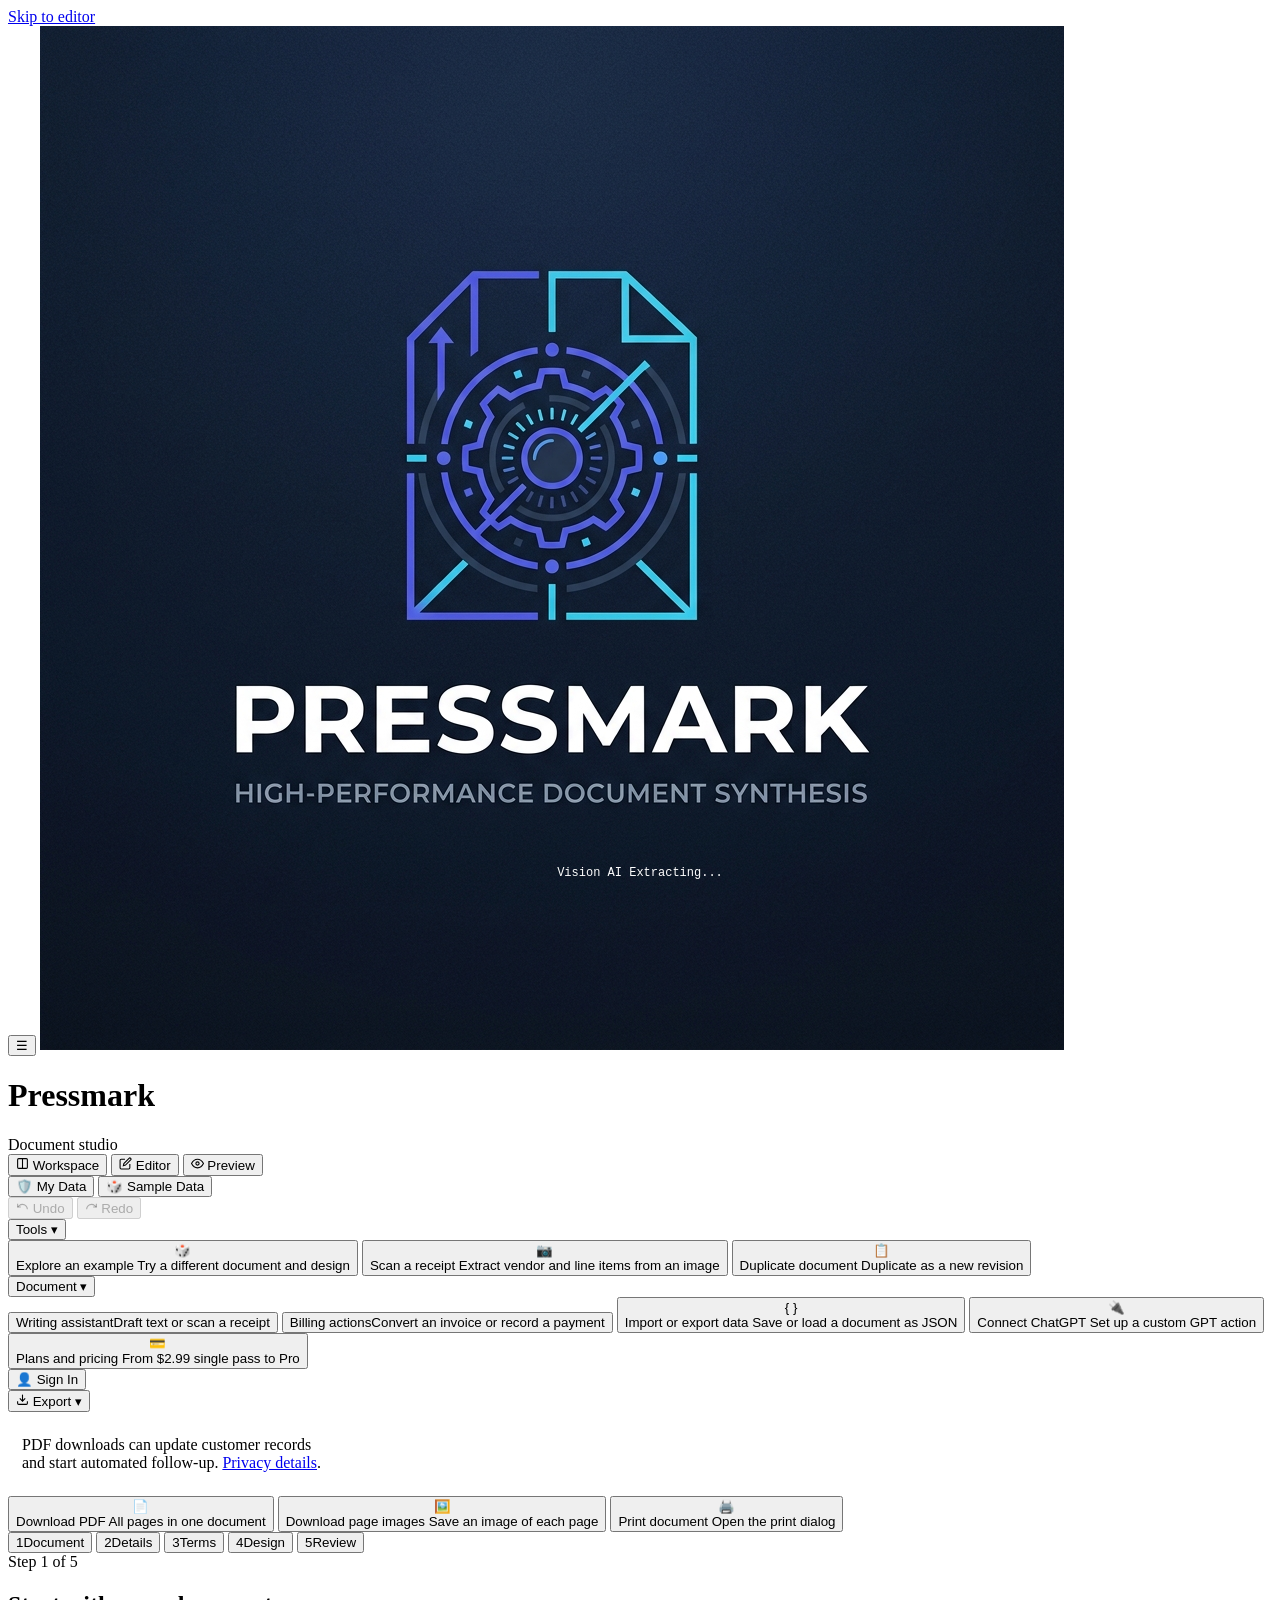
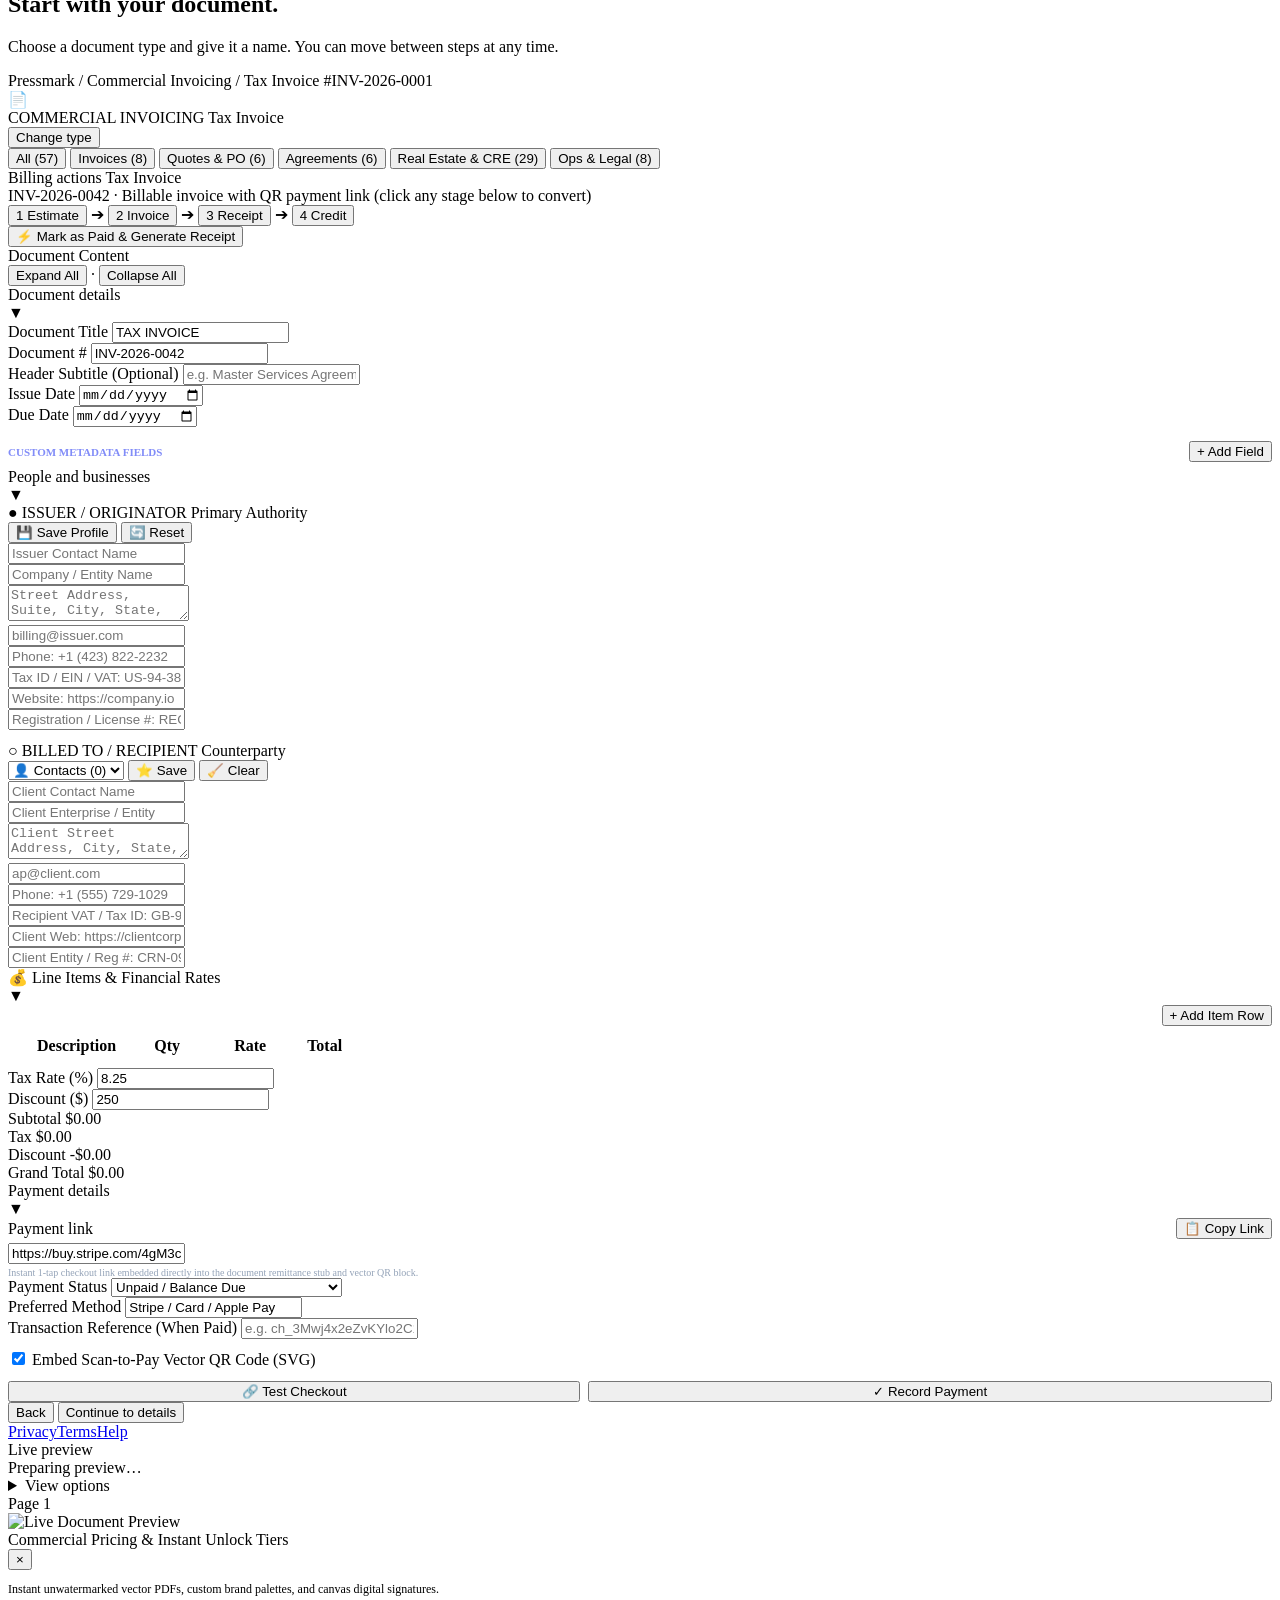
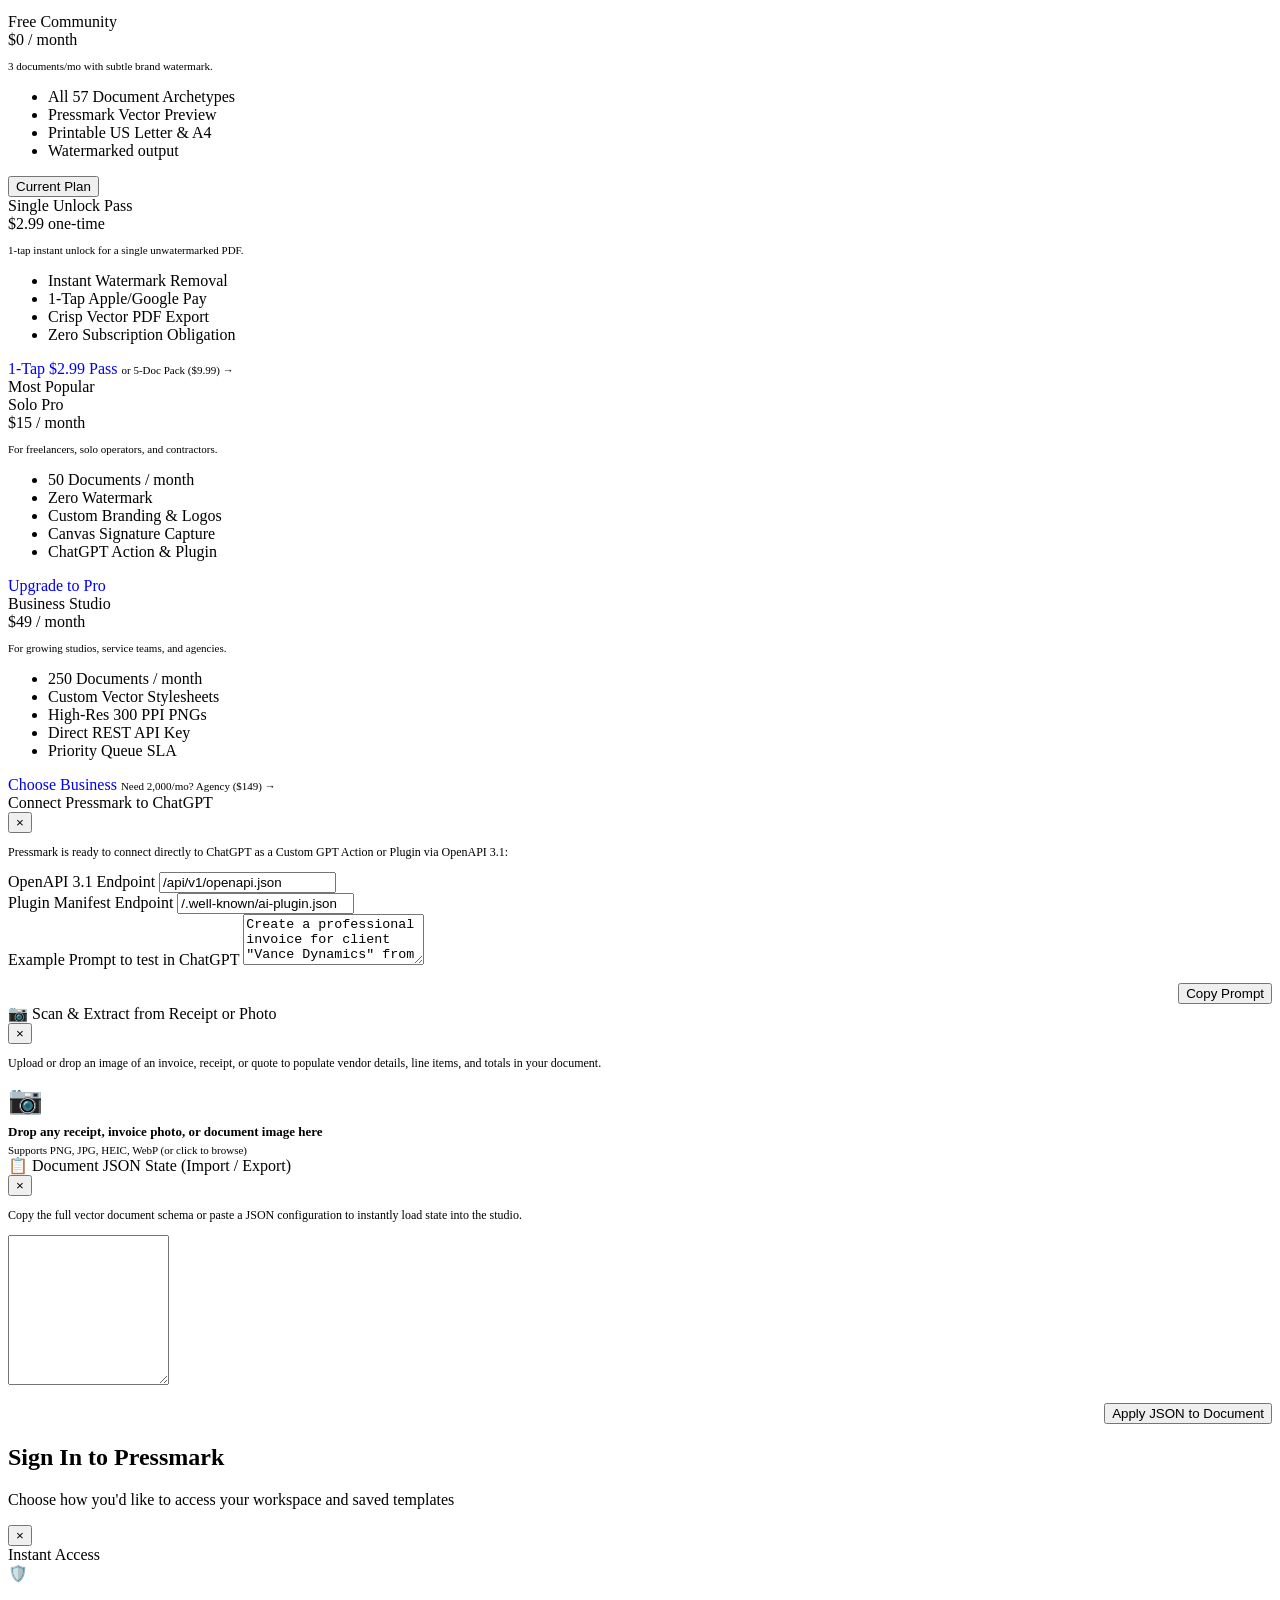
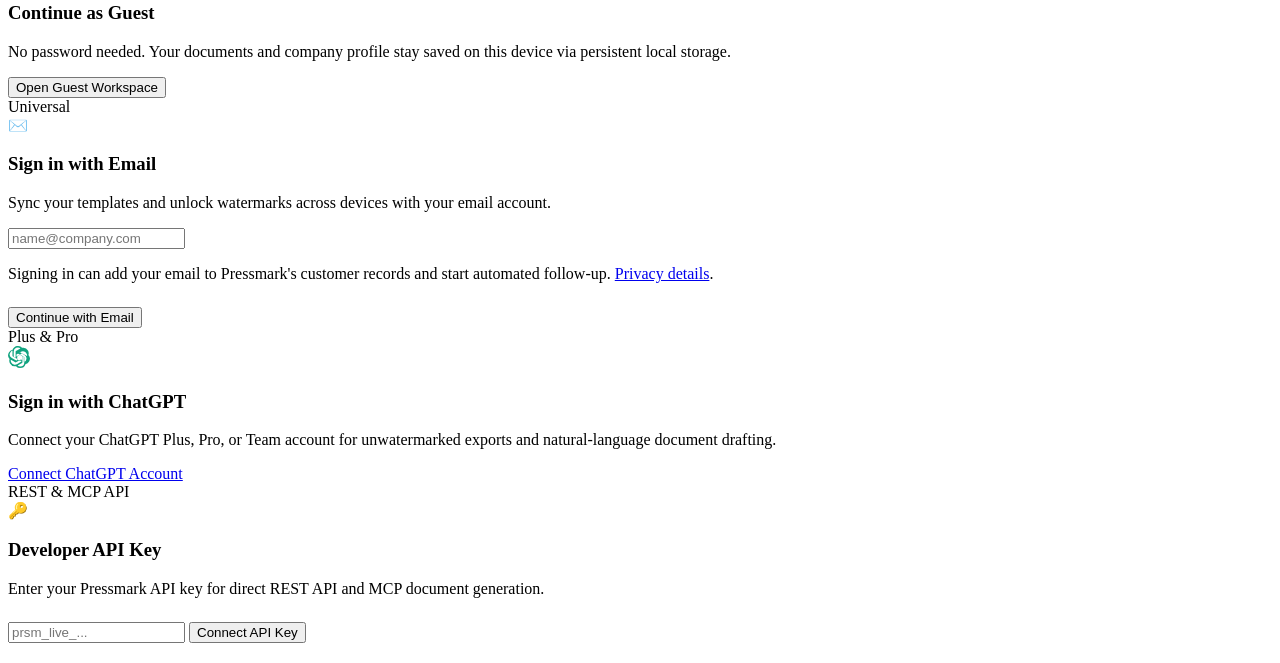
==== commit efa27bca: "Disclose customer sync and correct generation annotations" ====
--- a/static/index.html
+++ b/static/index.html
@@ -30,7 +30,7 @@
   <link rel="icon" type="image/jpeg" href="/assets/logo.jpg">
   <link rel="apple-touch-icon" href="/assets/logo.jpg">
   <link rel="alternate" type="text/markdown" href="https://pressmark.dev/llms.txt" title="Pressmark LLMs Index">
-  <link rel="stylesheet" href="/css/studio.css?v=1.3.0">
+  <link rel="stylesheet" href="/css/studio.css?v=1.3.1">
 
   <!-- Google Analytics 4 (G-4ZM1ZEHH43) -->
   <script async src="https://www.googletagmanager.com/gtag/js?id=G-4ZM1ZEHH43"></script>
@@ -327,6 +327,7 @@
           <span class="dropdown-chevron">▾</span>
         </button>
         <div class="dropdown-menu dropdown-menu-right">
+          <p class="dropdown-item-desc" style="padding: 8px 14px; max-width: 300px; white-space: normal;">PDF downloads can update customer records and start automated follow-up. <a href="/privacy" target="_blank" rel="noopener">Privacy details</a>.</p>
           <button class="dropdown-item dropdown-item-featured" id="btnDownloadPdf">
             <span class="dropdown-icon">📄</span>
             <div class="dropdown-item-info">
@@ -1509,6 +1510,7 @@
           <h3>At a glance</h3>
           <dl class="review-summary" id="reviewSummary"></dl>
           <p>Review the names, amounts and terms in the preview before exporting.</p>
+          <p>PDF export can also record contact details and a document summary for automated follow-up. It uses your signed-in email, otherwise the sender email, then the recipient email. <a href="/privacy" target="_blank" rel="noopener">See what is shared</a>.</p>
           <button type="button" class="btn btn-secondary" id="btnReviewPreview">View document</button>
         </section>
         <details class="workspace-options" id="billingActionsDisclosure">
@@ -1767,6 +1769,7 @@
             <p class="auth-card-desc">Sync your templates and unlock watermarks across devices with your email account.</p>
             <form id="formEmailAuth" onsubmit="return false;" class="auth-email-form">
               <input type="email" id="inputAuthEmail" class="form-input" placeholder="name@company.com" required autocomplete="email">
+              <p class="auth-card-desc">Signing in can add your email to Pressmark's customer records and start automated follow-up. <a href="/privacy" target="_blank" rel="noopener">Privacy details</a>.</p>
               <button type="submit" class="btn btn-primary btn-block" id="btnSubmitEmailAuth" style="margin-top: 8px;">Continue with Email</button>
             </form>
           </div>
@@ -1817,6 +1820,6 @@
   <div class="ai-message-toast" id="aiToast"></div>
   <div class="undo-toast" id="undoToast"></div>
 
-  <script src="/js/studio.js?v=1.3.0"></script>
+  <script src="/js/studio.js?v=1.3.1"></script>
 </body>
 </html>
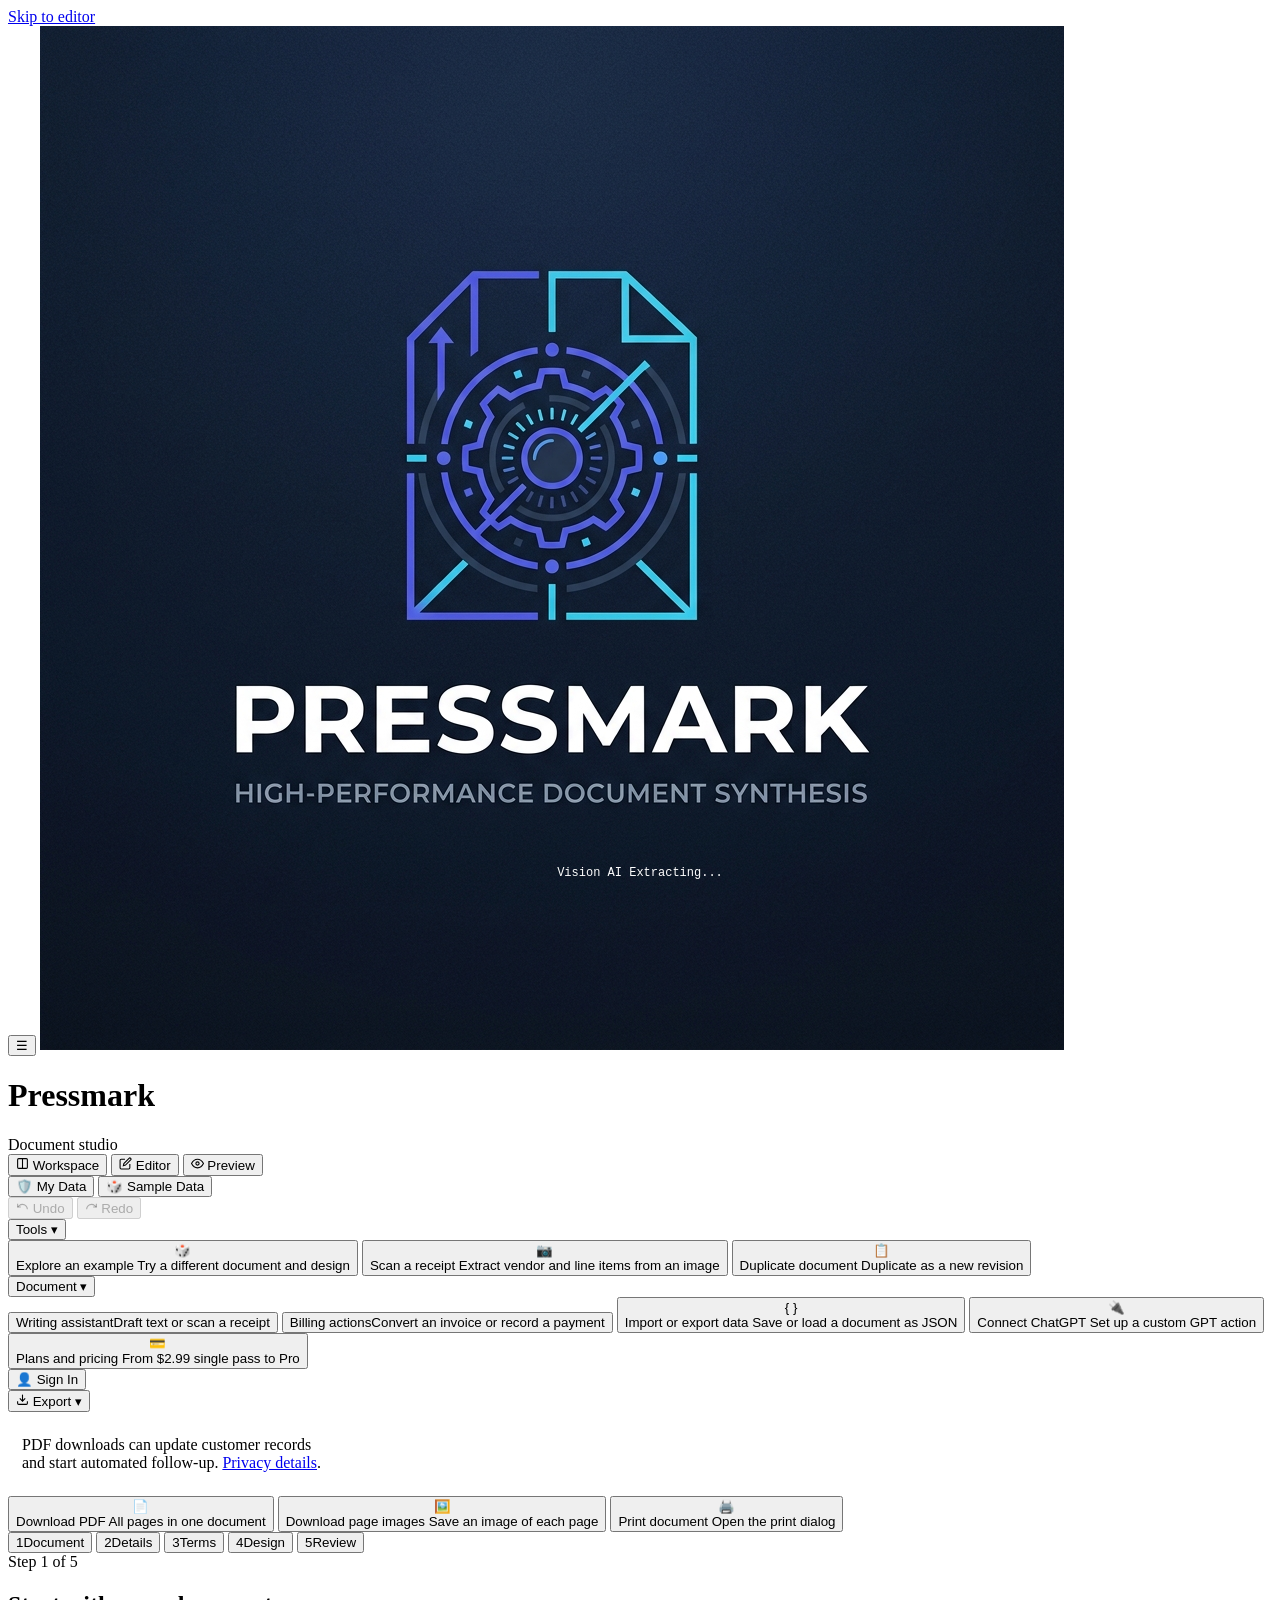
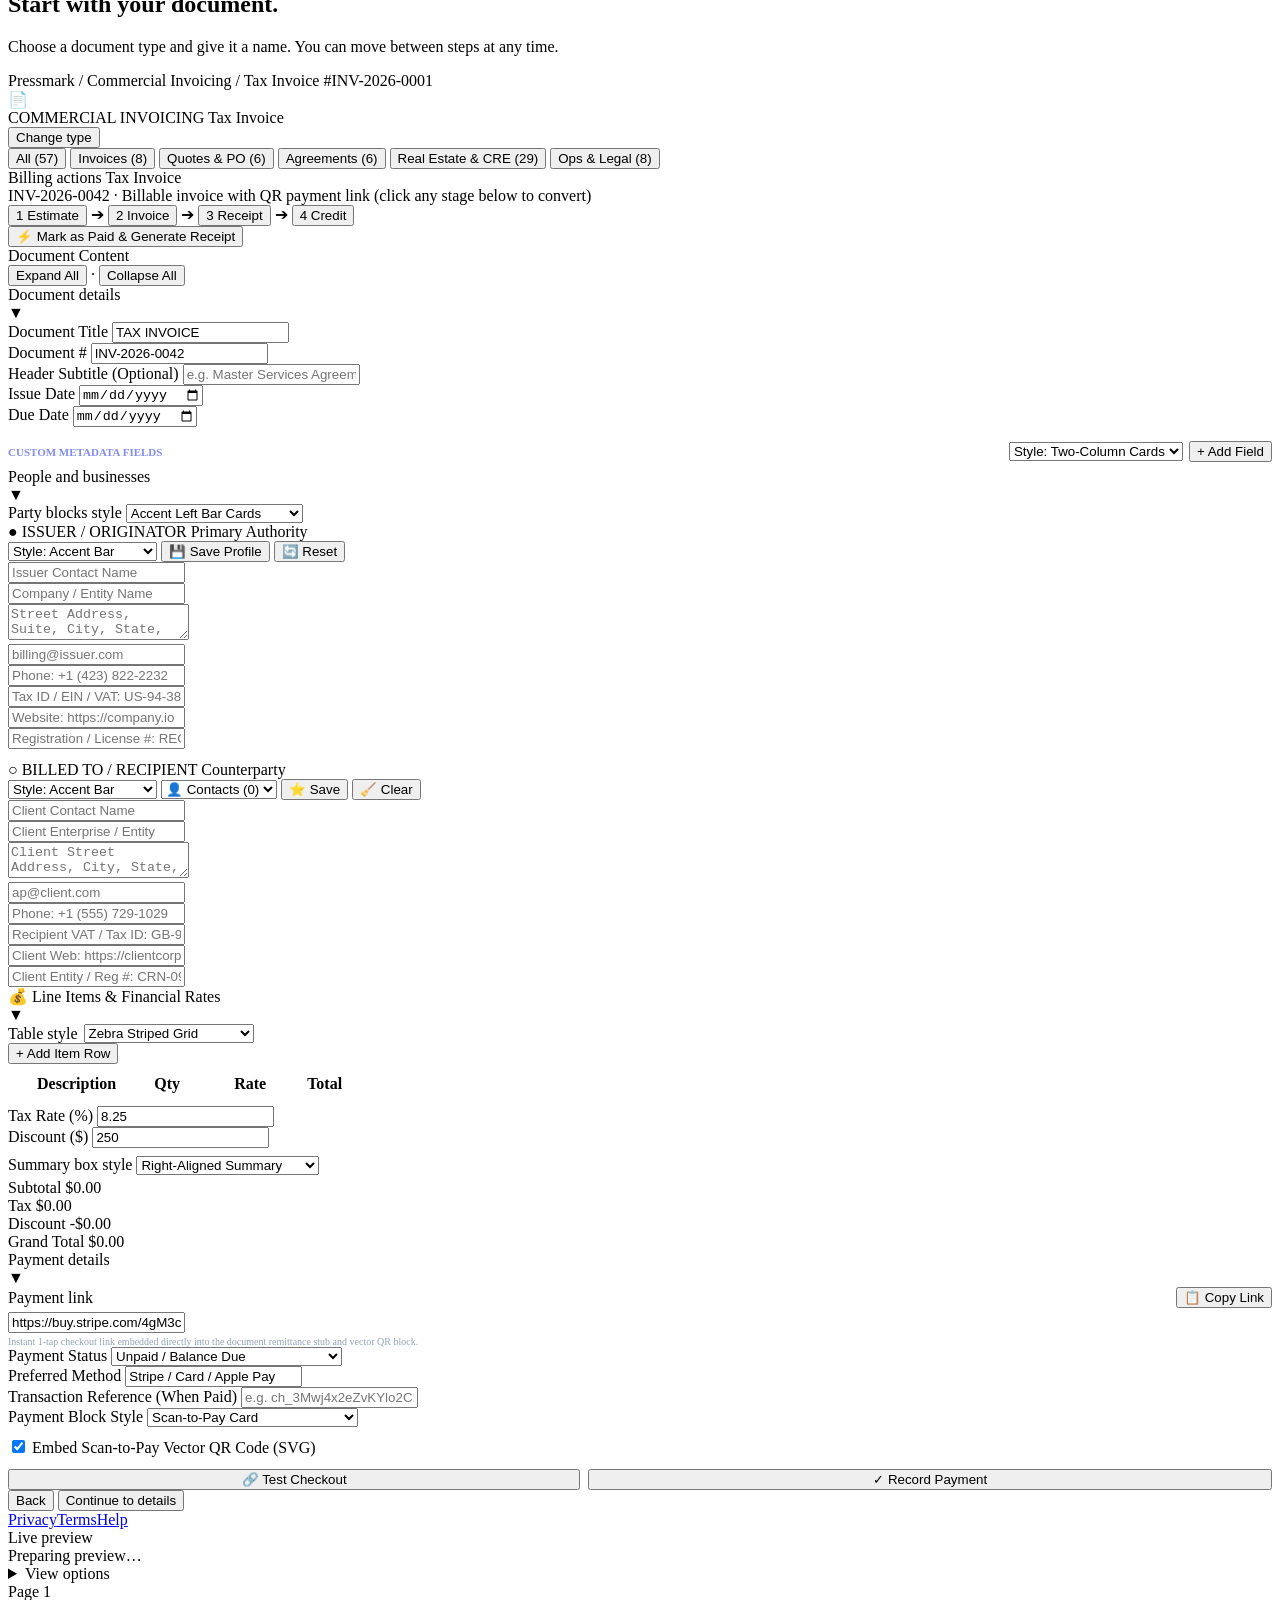
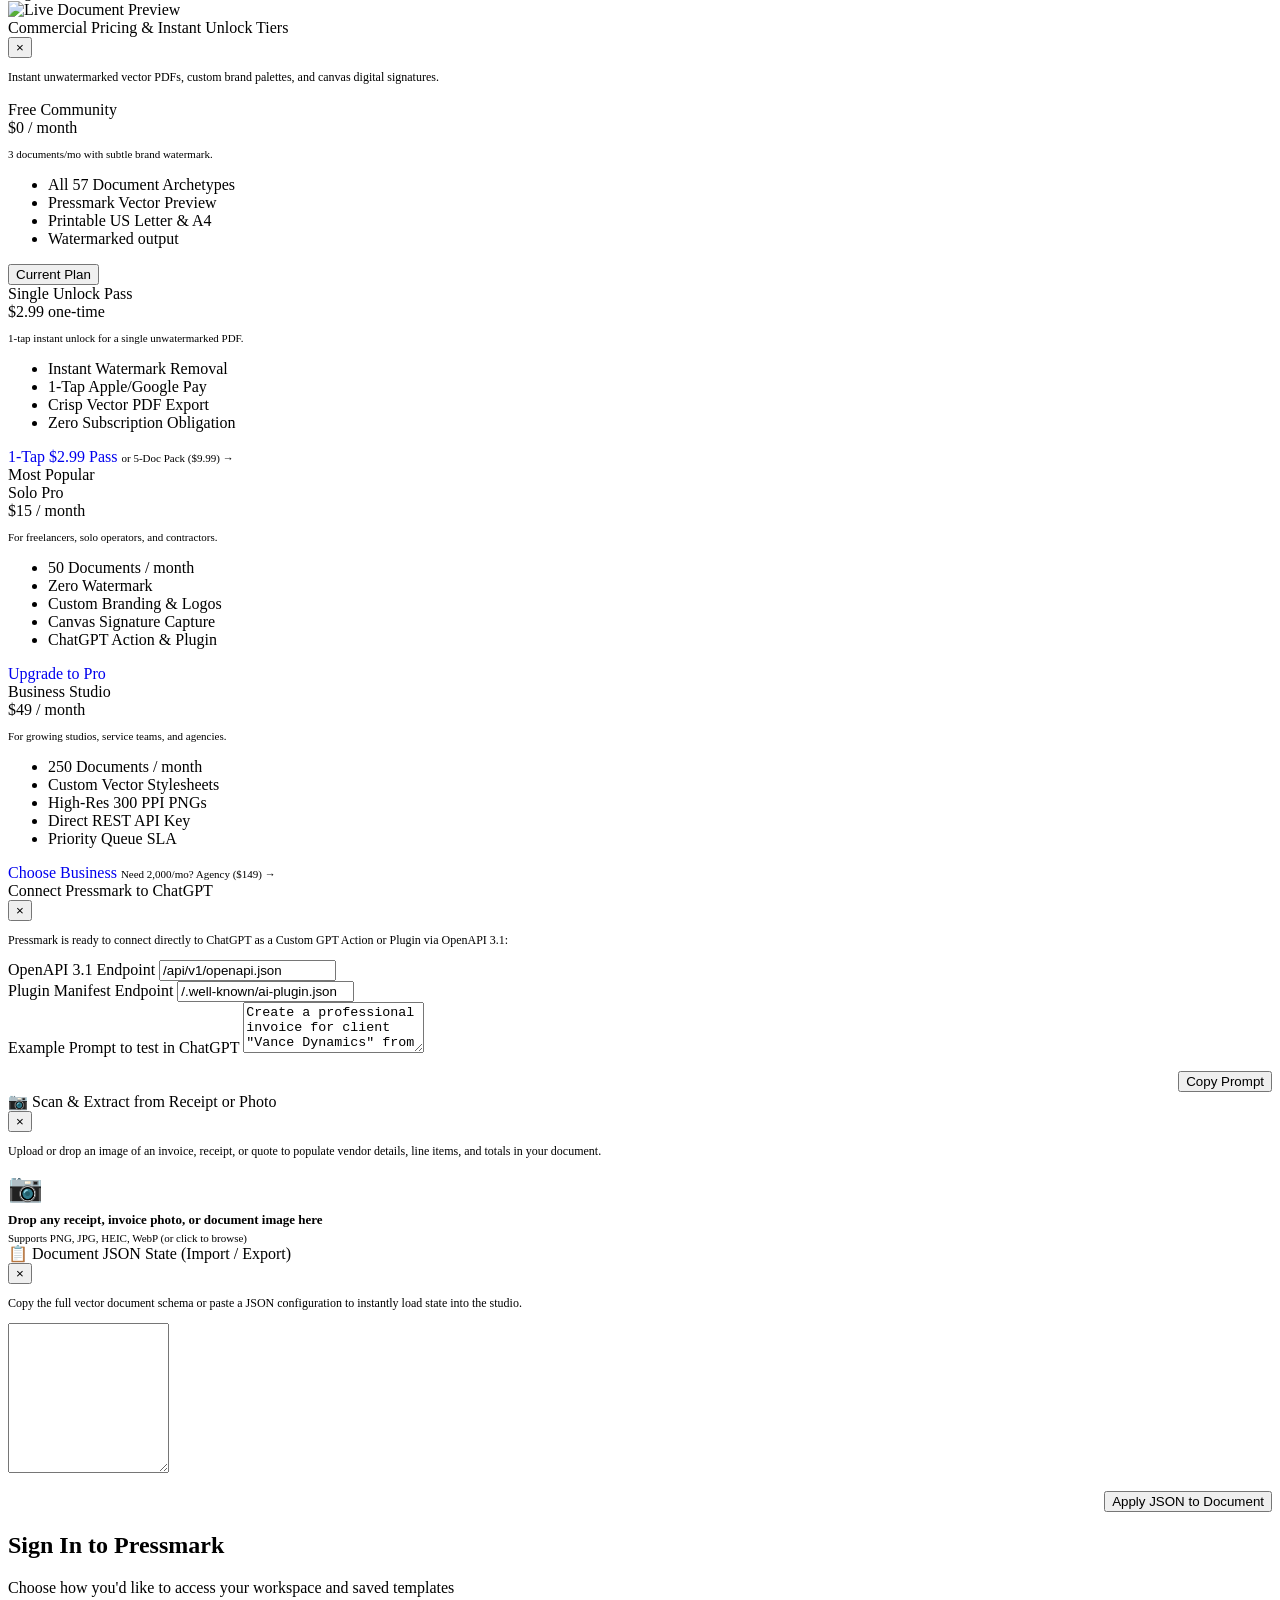
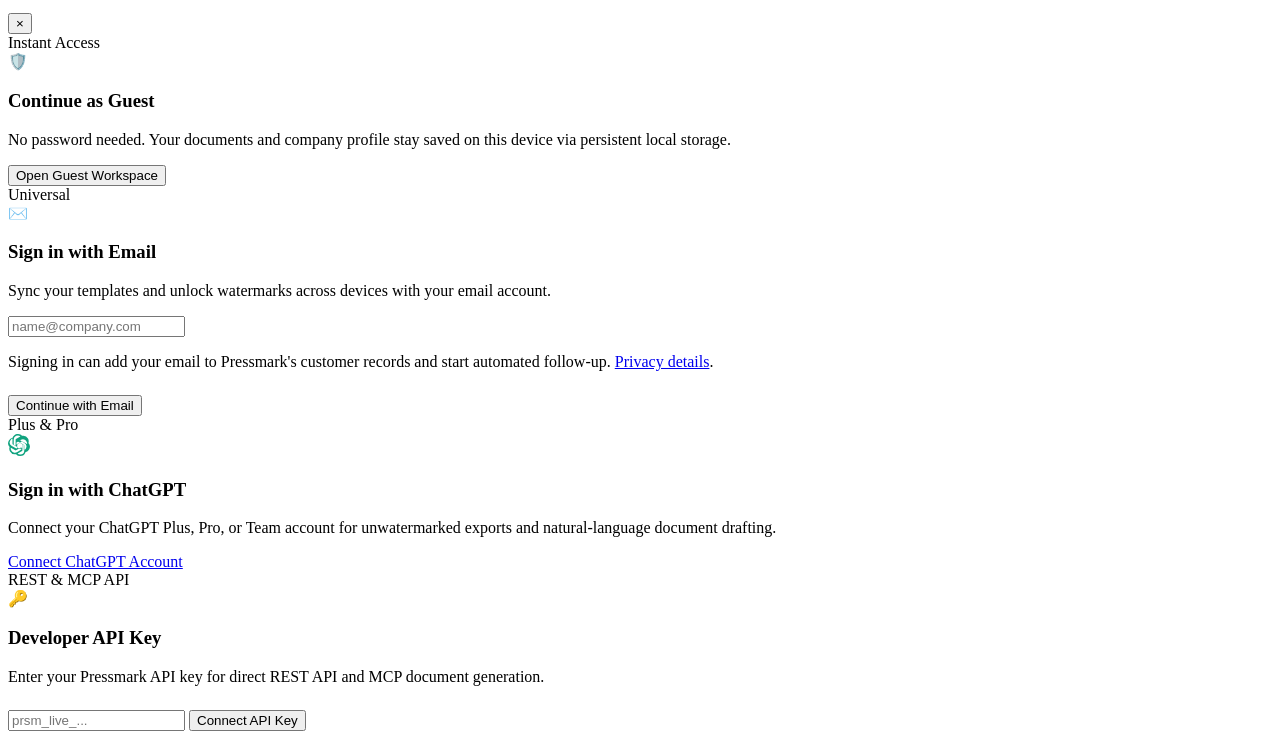
==== commit 872e7c82: "feat(studio,typst): add content block styles and selectors for billed to, tenant, tables, totals, fi" ====
--- a/static/index.html
+++ b/static/index.html
@@ -522,9 +522,17 @@
               </div>
             </div>
 
-            <div style="display: flex; justify-content: space-between; align-items: center; margin-top: 14px; margin-bottom: 6px;">
-              <span style="font-size: 11px; font-weight: 700; color: #818cf8;">CUSTOM METADATA FIELDS</span>
-              <button class="btn btn-secondary btn-sm" id="btnAddField">+ Add Field</button>
+            <div style="display: flex; justify-content: space-between; align-items: center; gap: 8px; margin-top: 14px; margin-bottom: 6px; flex-wrap: wrap;">
+              <span style="font-size: 11px; font-weight: 700; color: #818cf8;" id="customFieldsHeaderLabel">CUSTOM METADATA FIELDS</span>
+              <div style="display: flex; align-items: center; gap: 6px;">
+                <select id="fieldsStyleSelect" class="form-select-xs block-style-select" aria-label="Metadata fields style" title="Choose visual style for custom metadata and property fields">
+                  <option value="standard" selected>Style: Two-Column Cards</option>
+                  <option value="compact_strip">Style: Horizontal Strip</option>
+                  <option value="ledger_table">Style: Bordered Table</option>
+                  <option value="minimal_list">Style: Minimal Hairlines</option>
+                </select>
+                <button class="btn btn-secondary btn-sm" id="btnAddField">+ Add Field</button>
+              </div>
             </div>
             <div id="customFieldsContainer">
               <!-- Dynamically populated by studio.js -->
@@ -539,6 +547,18 @@
             <span class="card-chevron">▼</span>
           </div>
           <div class="card-body">
+            <div class="block-style-bar">
+              <label class="form-label" for="partiesStyleSelect" id="partiesStyleLabel" style="margin-bottom: 0;">Party blocks style</label>
+              <select id="partiesStyleSelect" class="form-select-xs block-style-select" title="Choose layout style for both party blocks">
+                <option value="standard" selected>Accent Left Bar Cards</option>
+                <option value="badged">Top Header Ribbon Cards</option>
+                <option value="minimal">Clean Minimal Hairlines</option>
+                <option value="boxed_grid">Boxed Ledger Cards</option>
+                <option value="editorial_split">Editorial Serif Callouts</option>
+                <option value="stacked_banner">Full-Width Stacked Rows</option>
+              </select>
+            </div>
+
             <!-- ISSUER / ORIGINATOR SUB-CARD -->
             <div class="party-subcard party-from-subcard">
               <div class="party-subcard-header">
@@ -547,6 +567,14 @@
                   <span class="party-role-hint" id="fromPartyRoleHint">Primary Authority</span>
                 </div>
                 <div class="party-actions-group">
+                  <select id="fromStyleSelect" class="form-select-xs block-style-select" aria-label="Issuer block style" title="Override visual style for the Issuer / Landlord block">
+                    <option value="standard" selected>Style: Accent Bar</option>
+                    <option value="badged">Style: Header Ribbon</option>
+                    <option value="minimal">Style: Minimal Rule</option>
+                    <option value="boxed_grid">Style: Boxed Ledger</option>
+                    <option value="editorial_split">Style: Editorial</option>
+                    <option value="stacked_banner">Style: Stacked Row</option>
+                  </select>
                   <button type="button" class="btn btn-xs btn-secondary" id="btnSaveIssuerProfile" title="Save this business profile to browser storage so it is remembered on every document">💾 Save Profile</button>
                   <button type="button" class="btn btn-xs btn-secondary" id="btnResetIssuerProfile" title="Reset to default company">🔄 Reset</button>
                 </div>
@@ -591,7 +619,15 @@
                   <span class="party-role-hint" id="toPartyRoleHint">Counterparty</span>
                 </div>
                 <div class="party-actions-group">
-                  <select id="counterpartyQuickSelect" class="form-select-xs" title="Select from saved client directory">
+                  <select id="toStyleSelect" class="form-select-xs block-style-select" aria-label="Recipient or Tenant block style" title="Override visual style for the Billed To / Tenant block">
+                    <option value="standard" selected>Style: Accent Bar</option>
+                    <option value="badged">Style: Header Ribbon</option>
+                    <option value="minimal">Style: Minimal Rule</option>
+                    <option value="boxed_grid">Style: Boxed Ledger</option>
+                    <option value="editorial_split">Style: Editorial</option>
+                    <option value="stacked_banner">Style: Stacked Row</option>
+                  </select>
+                  <select id="counterpartyQuickSelect" class="form-select-xs" aria-label="Saved contacts directory" title="Select from saved client directory">
                     <option value="">👤 Contacts (0)</option>
                   </select>
                   <button type="button" class="btn btn-xs btn-secondary" id="btnSaveCounterparty" title="Save this client to your directory">⭐ Save</button>
@@ -639,7 +675,17 @@
             <span class="card-chevron">▼</span>
           </div>
           <div class="card-body">
-            <div style="display: flex; justify-content: flex-end; margin-bottom: 8px;">
+            <div class="block-style-bar" style="margin-bottom: 8px;">
+              <div style="display: flex; align-items: center; gap: 6px;">
+                <label class="form-label" for="tableStyleSelect" id="tableStyleLabel" style="margin-bottom: 0;">Table style</label>
+                <select id="tableStyleSelect" class="form-select-xs block-style-select" title="Choose visual style for the line items or rent schedule table">
+                  <option value="standard" selected>Zebra Striped Grid</option>
+                  <option value="minimal_lines">Minimal Horizontal Rules</option>
+                  <option value="bordered_ledger">Full Accounting Ledger</option>
+                  <option value="modern_cards">Solid Accent Header</option>
+                  <option value="compact_mono">Compact Monospace</option>
+                </select>
+              </div>
               <button class="btn btn-secondary btn-sm" id="btnAddItem">+ Add Item Row</button>
             </div>
 
@@ -670,6 +716,17 @@
               </div>
             </div>
 
+            <div class="block-style-bar" style="margin-top: 8px; margin-bottom: 4px;">
+              <label class="form-label" for="totalsStyleSelect" id="totalsStyleLabel" style="margin-bottom: 0;">Summary box style</label>
+              <select id="totalsStyleSelect" class="form-select-xs block-style-select" title="Choose visual style for the financial totals summary block">
+                <option value="standard" selected>Right-Aligned Summary</option>
+                <option value="card_highlight">Highlighted Summary Card</option>
+                <option value="banner_bar">Full-Width Total Banner</option>
+                <option value="compact">Compact Summary Strip</option>
+                <option value="split_ledger">Framed Accounting Box</option>
+              </select>
+            </div>
+
             <div class="totals-box">
               <div class="totals-row">
                 <span>Subtotal</span>
@@ -737,9 +794,19 @@
               </div>
             </div>
 
-            <div class="form-group">
-              <label class="form-label">Transaction Reference (When Paid)</label>
-              <input type="text" id="transactionRefInput" class="form-input" placeholder="e.g. ch_3Mwj4x2eZvKYlo2C1g9J / STRIPE-REC-9021">
+            <div class="form-row">
+              <div class="form-group">
+                <label class="form-label">Transaction Reference (When Paid)</label>
+                <input type="text" id="transactionRefInput" class="form-input" placeholder="e.g. ch_3Mwj4x2eZvKYlo2C1g9J / STRIPE-REC-9021">
+              </div>
+              <div class="form-group">
+                <label class="form-label" for="paymentStyleSelect">Payment Block Style</label>
+                <select id="paymentStyleSelect" class="form-select">
+                  <option value="standard" selected>Scan-to-Pay Card</option>
+                  <option value="banner">High-Contrast Checkout Banner</option>
+                  <option value="minimal_inline">Compact Remittance Row</option>
+                </select>
+              </div>
             </div>
 
             <div class="feature-toggles-grid" style="margin-top: 10px;">
@@ -992,7 +1059,7 @@
             </div>
 
             <div class="form-group" style="margin-bottom: 10px;">
-              <label class="form-label">Visual Layout Style</label>
+              <label class="form-label" for="layoutStyleSelect">Header Layout Style</label>
               <select id="layoutStyleSelect" class="form-select">
                 <option value="standard" selected>Standard Clean Header</option>
                 <option value="modern_banner">Modern Accent Banner</option>
@@ -1004,6 +1071,76 @@
                 <option value="framed">Executive Border Frame</option>
                 <option value="minimal">Minimalist Direct</option>
               </select>
+            </div>
+
+            <div class="block-styles-panel" id="designBlockStylesPanel">
+              <div class="block-styles-panel-title">Content Block Styles</div>
+              <div class="form-row">
+                <div class="form-group">
+                  <label class="form-label" for="designPartiesStyleSelect" id="designFromStyleLabel">Issuer / Landlord Style</label>
+                  <select id="designPartiesStyleSelect" class="form-select">
+                    <option value="standard" selected>Accent Left Bar Cards</option>
+                    <option value="badged">Top Header Ribbon Cards</option>
+                    <option value="minimal">Clean Minimal Hairlines</option>
+                    <option value="boxed_grid">Boxed Ledger Cards</option>
+                    <option value="editorial_split">Editorial Serif Callouts</option>
+                    <option value="stacked_banner">Full-Width Stacked Rows</option>
+                  </select>
+                </div>
+                <div class="form-group">
+                  <label class="form-label" for="designToStyleSelect" id="designToStyleLabel">Billed To / Tenant Style</label>
+                  <select id="designToStyleSelect" class="form-select">
+                    <option value="standard" selected>Accent Left Bar Card</option>
+                    <option value="badged">Top Header Ribbon Card</option>
+                    <option value="minimal">Clean Minimal Hairline</option>
+                    <option value="boxed_grid">Boxed Ledger Card</option>
+                    <option value="editorial_split">Editorial Serif Callout</option>
+                    <option value="stacked_banner">Full-Width Stacked Row</option>
+                  </select>
+                </div>
+              </div>
+              <div class="form-row">
+                <div class="form-group">
+                  <label class="form-label" for="designTableStyleSelect" id="designTableStyleLabel">Line Items &amp; Schedule Style</label>
+                  <select id="designTableStyleSelect" class="form-select">
+                    <option value="standard" selected>Zebra Striped Grid</option>
+                    <option value="minimal_lines">Minimal Horizontal Rules</option>
+                    <option value="bordered_ledger">Full Accounting Ledger</option>
+                    <option value="modern_cards">Solid Accent Header</option>
+                    <option value="compact_mono">Compact Monospace</option>
+                  </select>
+                </div>
+                <div class="form-group">
+                  <label class="form-label" for="designTotalsStyleSelect" id="designTotalsStyleLabel">Totals &amp; Summary Style</label>
+                  <select id="designTotalsStyleSelect" class="form-select">
+                    <option value="standard" selected>Right-Aligned Summary</option>
+                    <option value="card_highlight">Highlighted Summary Card</option>
+                    <option value="banner_bar">Full-Width Total Banner</option>
+                    <option value="compact">Compact Summary Strip</option>
+                    <option value="split_ledger">Framed Accounting Box</option>
+                  </select>
+                </div>
+              </div>
+              <div class="form-row">
+                <div class="form-group">
+                  <label class="form-label" for="designFieldsStyleSelect" id="designFieldsStyleLabel">Metadata &amp; Property Fields</label>
+                  <select id="designFieldsStyleSelect" class="form-select">
+                    <option value="standard" selected>Two-Column Info Cards</option>
+                    <option value="compact_strip">Horizontal Summary Strip</option>
+                    <option value="ledger_table">Bordered Specification Table</option>
+                    <option value="minimal_list">Clean Key-Value Hairlines</option>
+                  </select>
+                </div>
+                <div class="form-group">
+                  <label class="form-label" for="designSignatureStyleSelect" id="designSignatureStyleLabel">Signatures &amp; Execution</label>
+                  <select id="designSignatureStyleSelect" class="form-select">
+                    <option value="standard" selected>Classic Signature Lines</option>
+                    <option value="framed_box">Framed Execution Cards</option>
+                    <option value="formal_deed">Formal Witnessed Block</option>
+                    <option value="minimal_compact">Compact Sign-Off Row</option>
+                  </select>
+                </div>
+              </div>
             </div>
 
             <div class="form-row">
@@ -1187,8 +1324,16 @@
             <span class="card-chevron">▼</span>
           </div>
           <div class="card-body">
-            <div style="display: flex; justify-content: space-between; align-items: center; margin-bottom: 8px;">
-              <span style="font-size: 11px; color: var(--text-secondary);">Add bespoke contractual clauses or deliverable sections:</span>
+            <div class="block-style-bar" style="margin-bottom: 8px;">
+              <div style="display: flex; align-items: center; gap: 6px;">
+                <label class="form-label" for="sectionsStyleSelect" style="margin-bottom: 0;">Clause style</label>
+                <select id="sectionsStyleSelect" class="form-select-xs block-style-select" title="Choose visual style for custom sections and clauses">
+                  <option value="standard" selected>Underlined Heading</option>
+                  <option value="callout_card">Framed Callout Card</option>
+                  <option value="left_accent">Left Accent Bar</option>
+                  <option value="numbered_legal">Indented Legal Clause</option>
+                </select>
+              </div>
               <button class="btn btn-secondary btn-sm" id="btnAddSection">+ Add Section</button>
             </div>
             <div id="sectionsContainer">
@@ -1204,8 +1349,16 @@
             <span class="card-chevron">▼</span>
           </div>
           <div class="card-body">
-            <div style="display: flex; justify-content: space-between; align-items: center; margin-bottom: 8px;">
-              <span style="font-size: 11px; color: var(--text-secondary);">Dynamic signatories & individual canvas pads:</span>
+            <div class="block-style-bar" style="margin-bottom: 8px;">
+              <div style="display: flex; align-items: center; gap: 6px;">
+                <label class="form-label" for="signatureStyleSelect" style="margin-bottom: 0;">Signature style</label>
+                <select id="signatureStyleSelect" class="form-select-xs block-style-select" title="Choose visual style for signature blocks">
+                  <option value="standard" selected>Classic Signature Lines</option>
+                  <option value="framed_box">Framed Execution Cards</option>
+                  <option value="formal_deed">Formal Witnessed Block</option>
+                  <option value="minimal_compact">Compact Sign-Off Row</option>
+                </select>
+              </div>
               <button class="btn btn-secondary btn-sm" id="btnAddSignature">+ Add Signatory</button>
             </div>
             <div id="signaturesContainer">
@@ -1221,6 +1374,15 @@
             <span class="card-chevron">▼</span>
           </div>
           <div class="card-body">
+            <div class="block-style-bar" style="margin-bottom: 8px;">
+              <label class="form-label" for="notesStyleSelect" style="margin-bottom: 0;">Notes block style</label>
+              <select id="notesStyleSelect" class="form-select-xs block-style-select" title="Choose visual style for the notes and instructions block">
+                <option value="standard" selected>Tinted Summary Card</option>
+                <option value="left_accent">Left Accent Bar</option>
+                <option value="callout_card">Framed Callout Card</option>
+                <option value="numbered_legal">Formal Legal Heading</option>
+              </select>
+            </div>
             <div class="form-group">
               <label class="form-label">Payment Instructions / Notes</label>
               <textarea id="notesInput" class="form-textarea" rows="2"></textarea>
@@ -1316,25 +1478,26 @@
             </div>
 
             <div class="form-group">
-              <label class="form-label">Statutory Compliance Regime</label>
+              <label class="form-label">Compliance note</label>
               <select id="complianceSelect" class="form-select">
-                <option value="none" selected>Standard Commercial (None)</option>
-                <option value="eu_vat">EU VAT Reverse Charge (Art. 196 Directive 2006/112/EC)</option>
-                <option value="peppol">PEPPOL BIS Billing 3.0 (EN 16931)</option>
-                <option value="factur-x">Factur-X / ZUGFeRD 2.2 (EN 16931)</option>
-                <option value="irs_w9">IRS W-9 Certification & Taxpayer TIN Attestation</option>
-                <option value="pci_dss">PCI-DSS Tokenized Settlement Attestation</option>
-                <option value="soc2">SOC-2 Type II Confidentiality & Trust Seal</option>
-                <option value="hipaa">HIPAA 45 CFR § 164.504(e) Business Associate Compliance</option>
-                <option value="zatca">ZATCA Phase 2 Fatoora E-Invoicing</option>
-                <option value="statutory_sworn">Statutory Sworn Legal Affidavit & Jurisdiction</option>
+                <option value="none" selected>None</option>
+                <option value="eu_vat">EU VAT</option>
+                <option value="peppol">Peppol billing</option>
+                <option value="factur-x">Factur-X</option>
+                <option value="irs_w9">W-9</option>
+                <option value="pci_dss">PCI DSS</option>
+                <option value="soc2">SOC 2 / ISO 27001</option>
+                <option value="hipaa">HIPAA</option>
+                <option value="zatca">ZATCA e-invoicing</option>
+                <option value="statutory_sworn">Declaration</option>
               </select>
+              <div class="toggle-hint">Adds a topic note. Pressmark does not certify compliance.</div>
             </div>
 
             <div class="toggle-item">
               <div class="toggle-label">
-                <span>Cryptographic QR Verification Seal</span>
-                <span class="toggle-hint">Embeds tamper-evident SHA-256 audit stamp</span>
+                <span>Document reference hash</span>
+                <span class="toggle-hint">Adds a reference for selected details. Does not certify the document.</span>
               </div>
               <label class="switch">
                 <input type="checkbox" id="toggleQrSeal" checked>
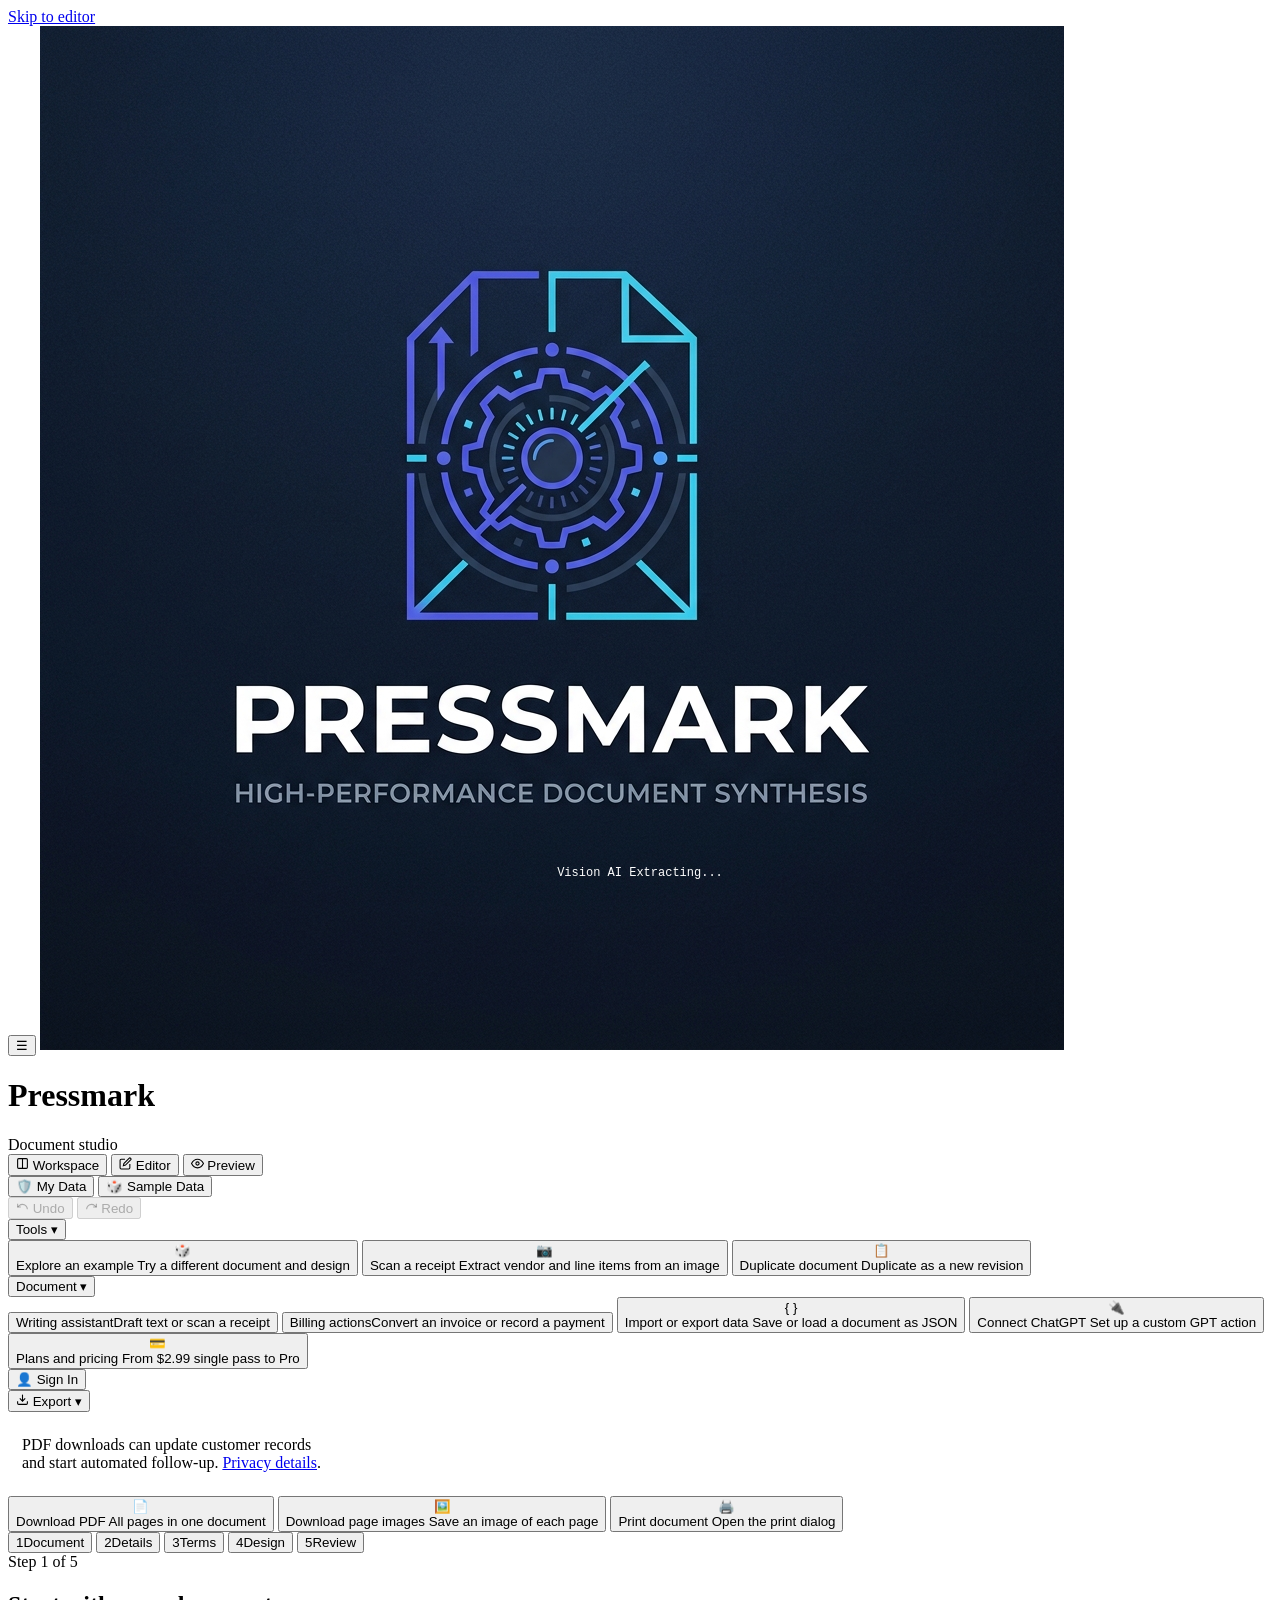
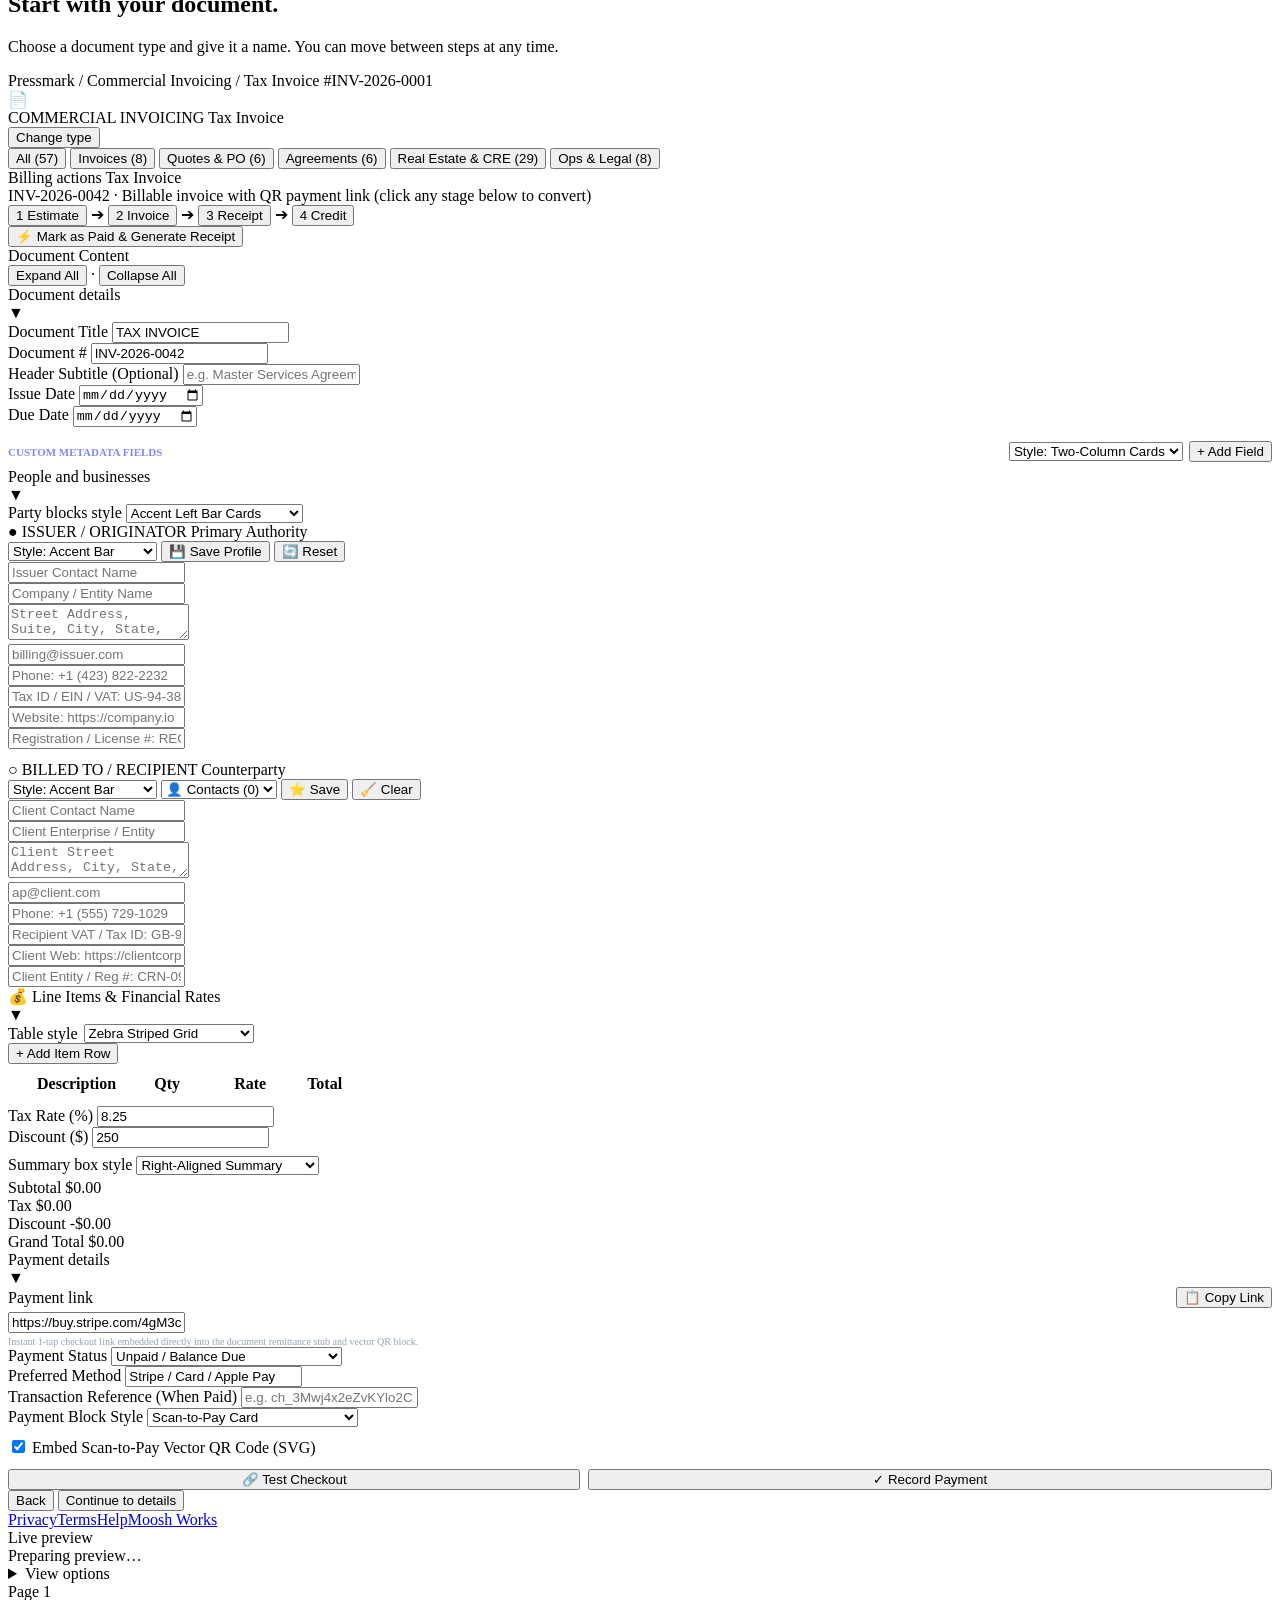
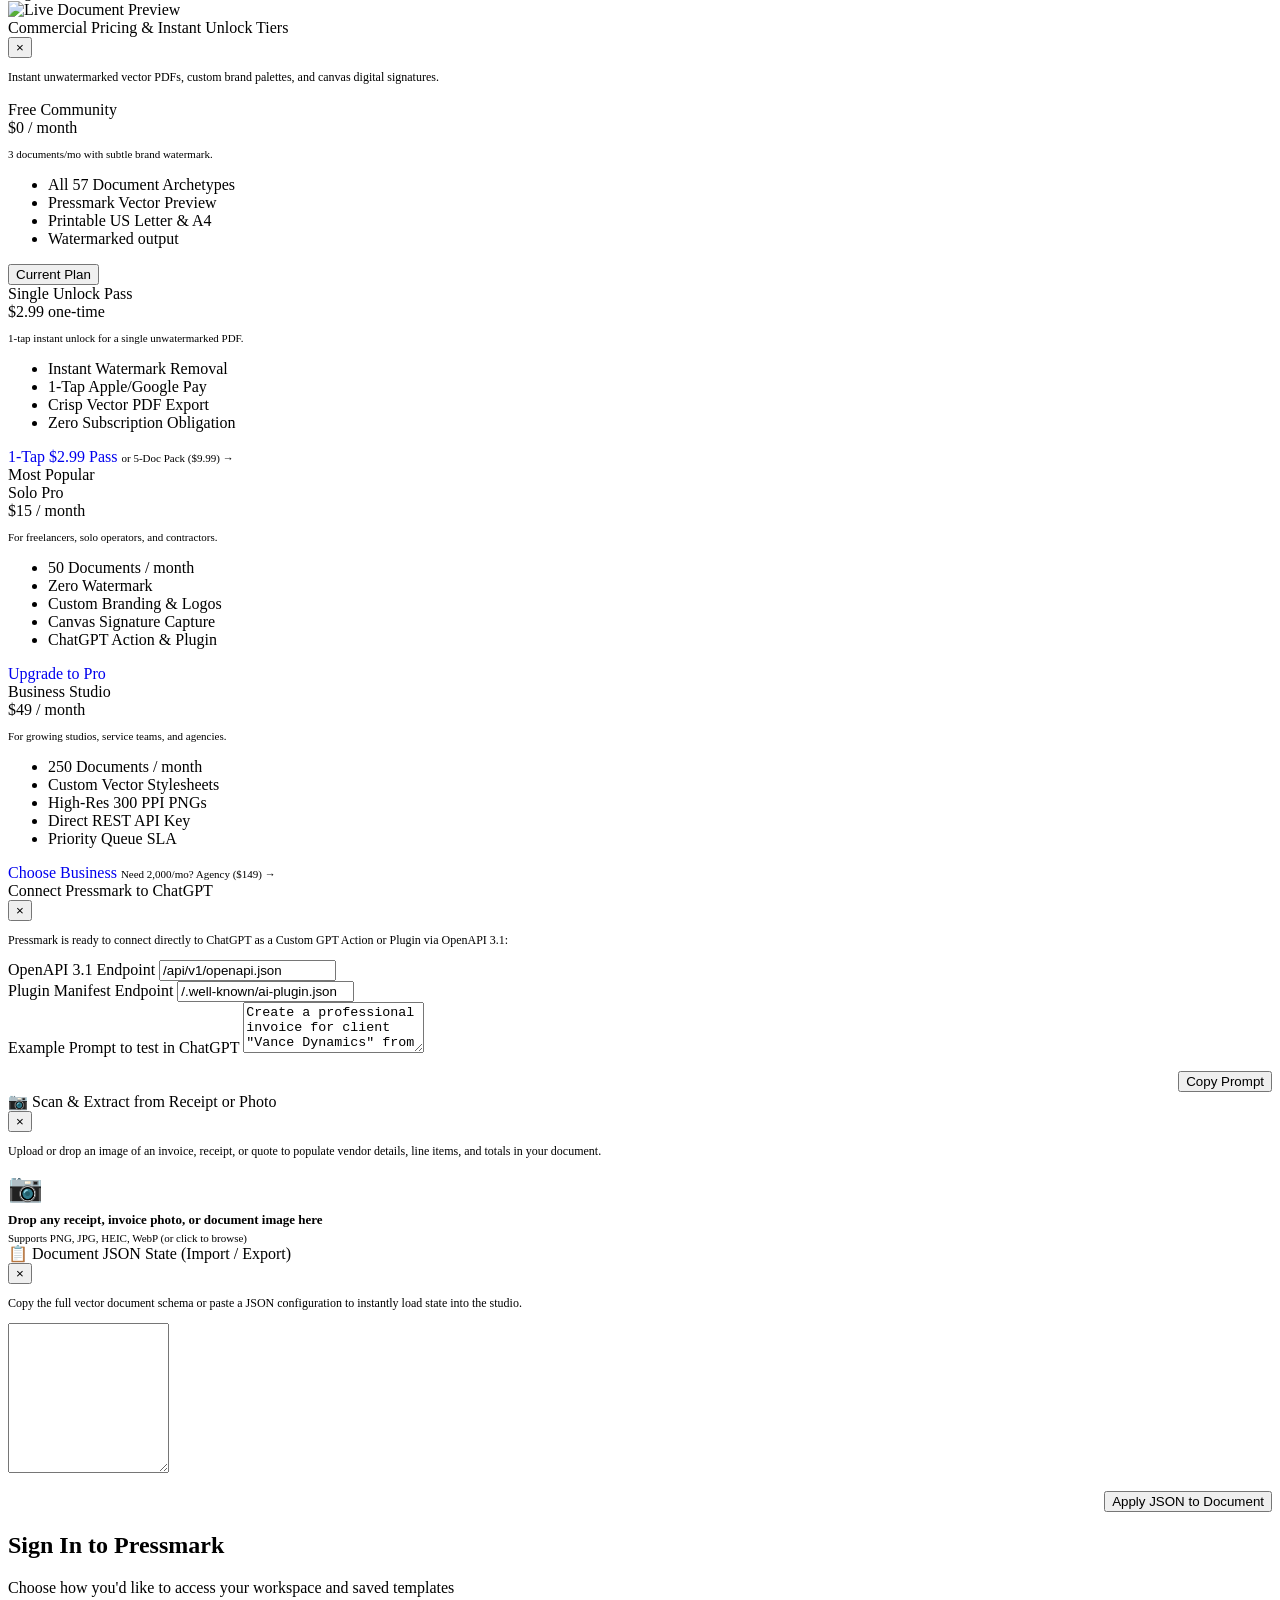
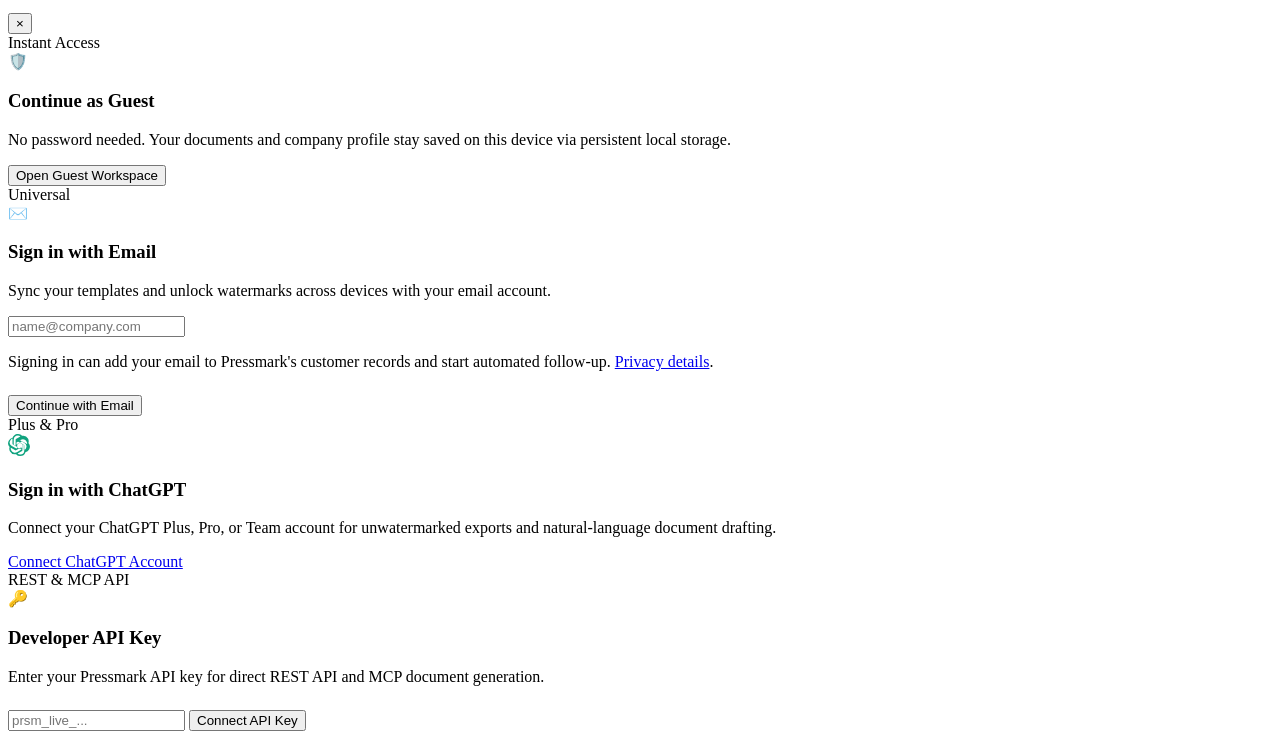
==== commit 548fc322: "fix(routes): route legal, terms, AI discovery and concepts to prevent 404s and classify AverPerimete" ====
--- a/static/index.html
+++ b/static/index.html
@@ -1686,7 +1686,7 @@
         <button type="button" class="btn btn-secondary" id="btnWorkflowBack">Back</button>
         <button type="button" class="btn btn-primary" id="btnWorkflowNext">Continue to details</button>
       </footer>
-      <div class="studio-help"><a href="/privacy" target="_blank" rel="noopener">Privacy</a><a href="/terms" target="_blank" rel="noopener">Terms</a><a href="/docs" target="_blank" rel="noopener">Help</a></div>
+      <div class="studio-help"><a href="/privacy" target="_blank" rel="noopener">Privacy</a><a href="/terms" target="_blank" rel="noopener">Terms</a><a href="/docs" target="_blank" rel="noopener">Help</a><a href="https://mooshworks.com/">Moosh Works</a></div>
     </aside>
 
     <!-- RIGHT LIVE PREVIEW PANE -->
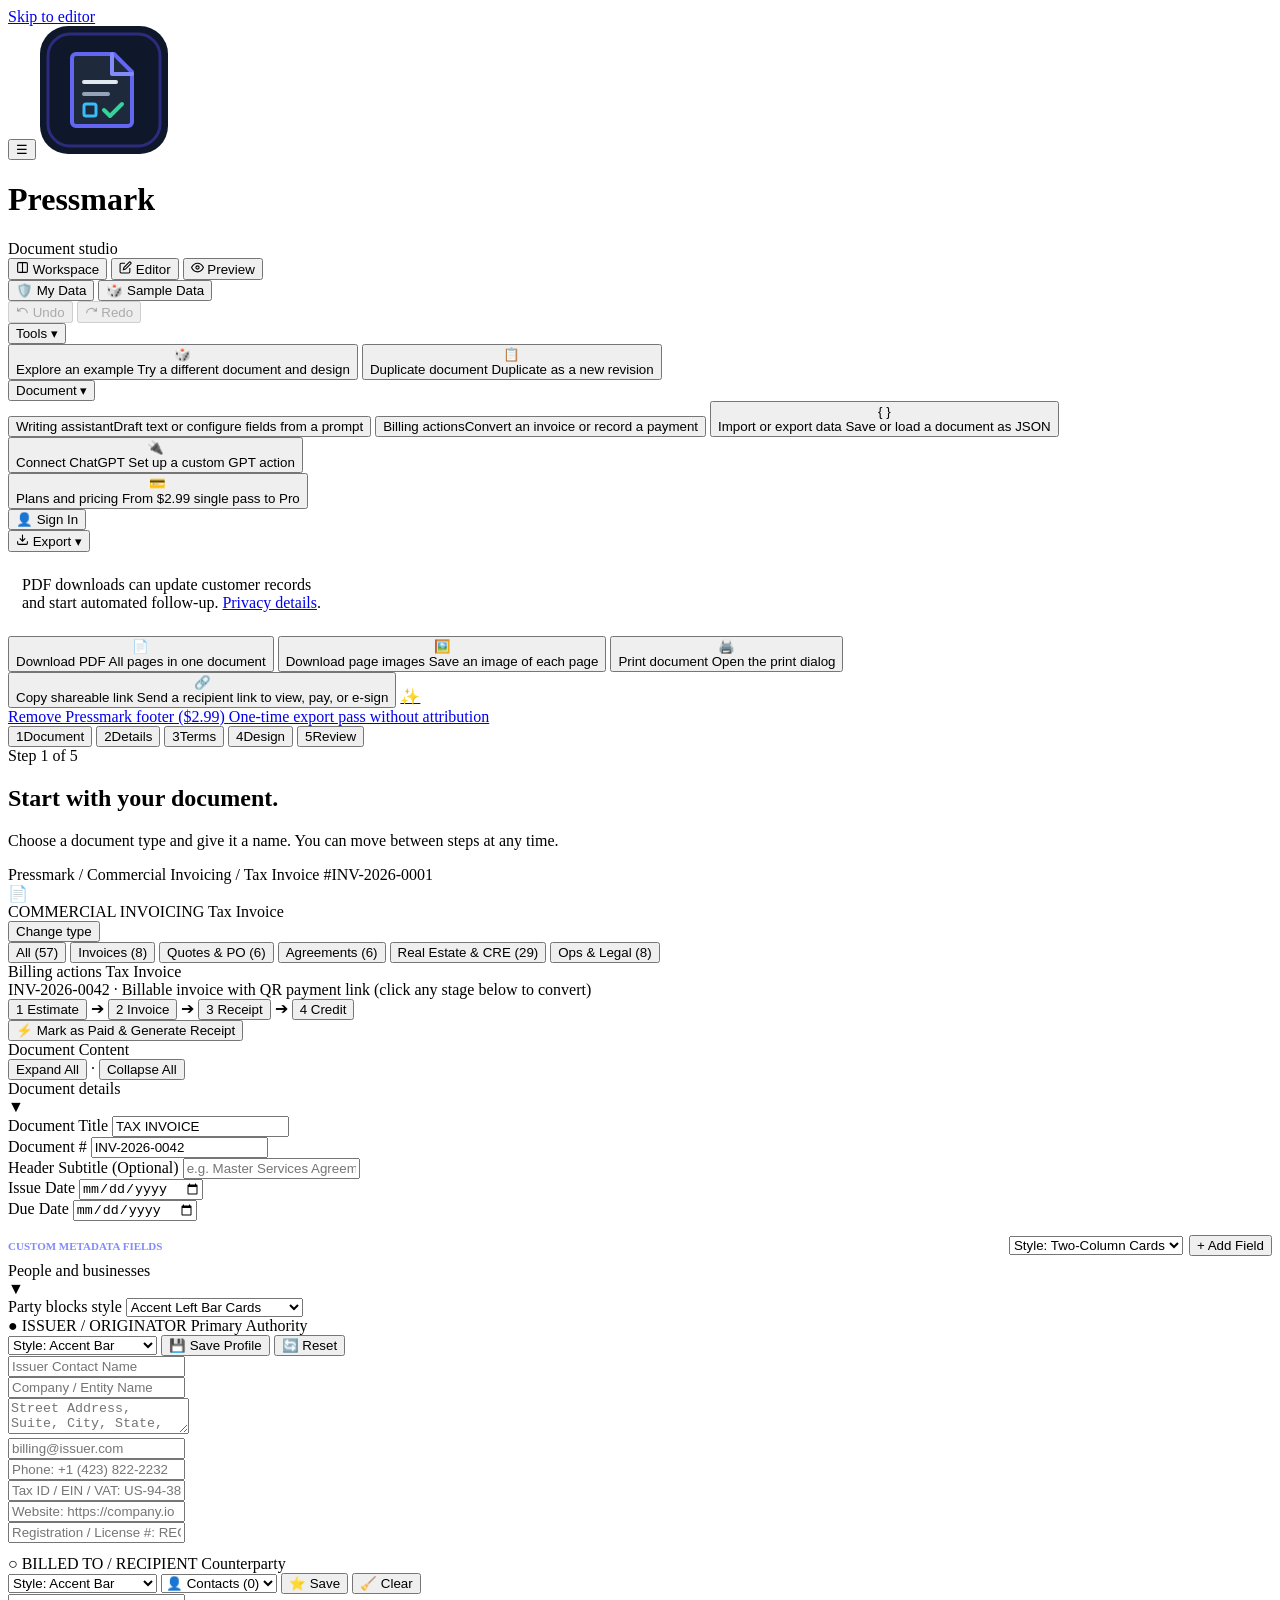
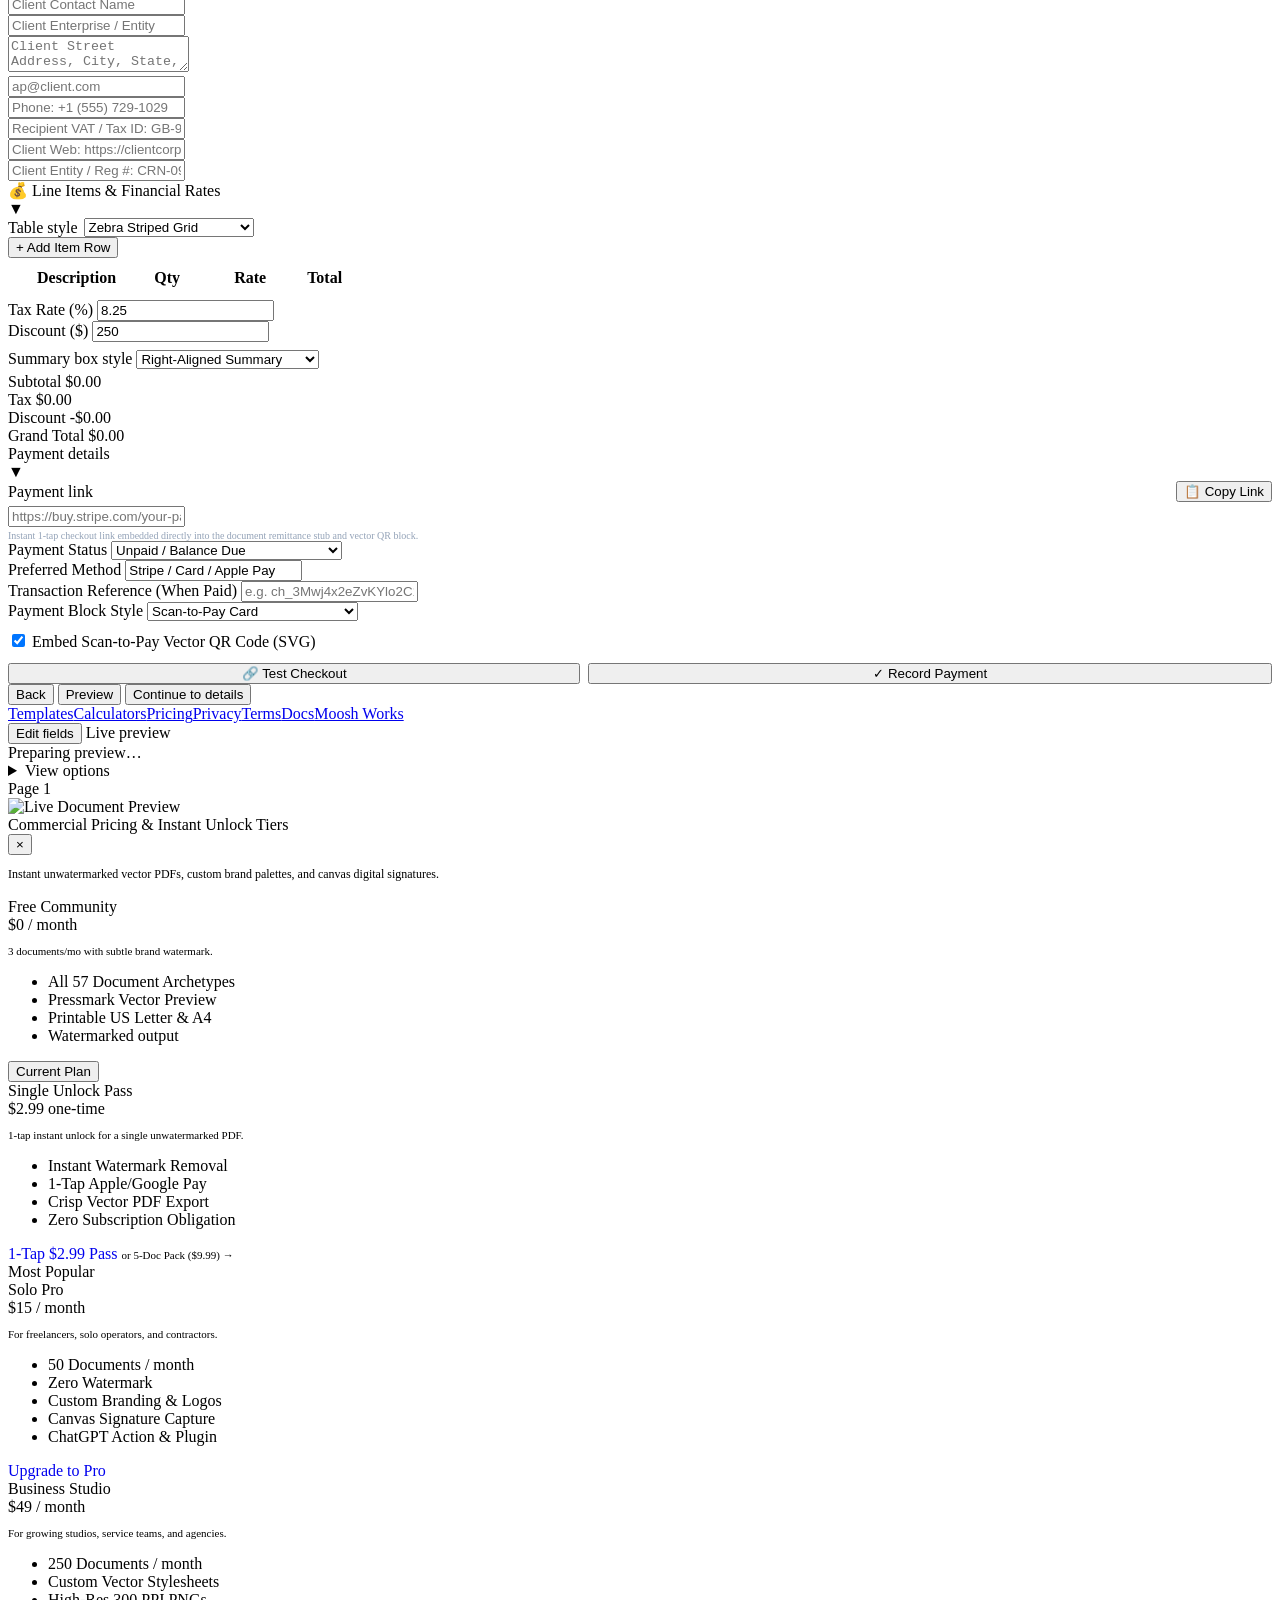
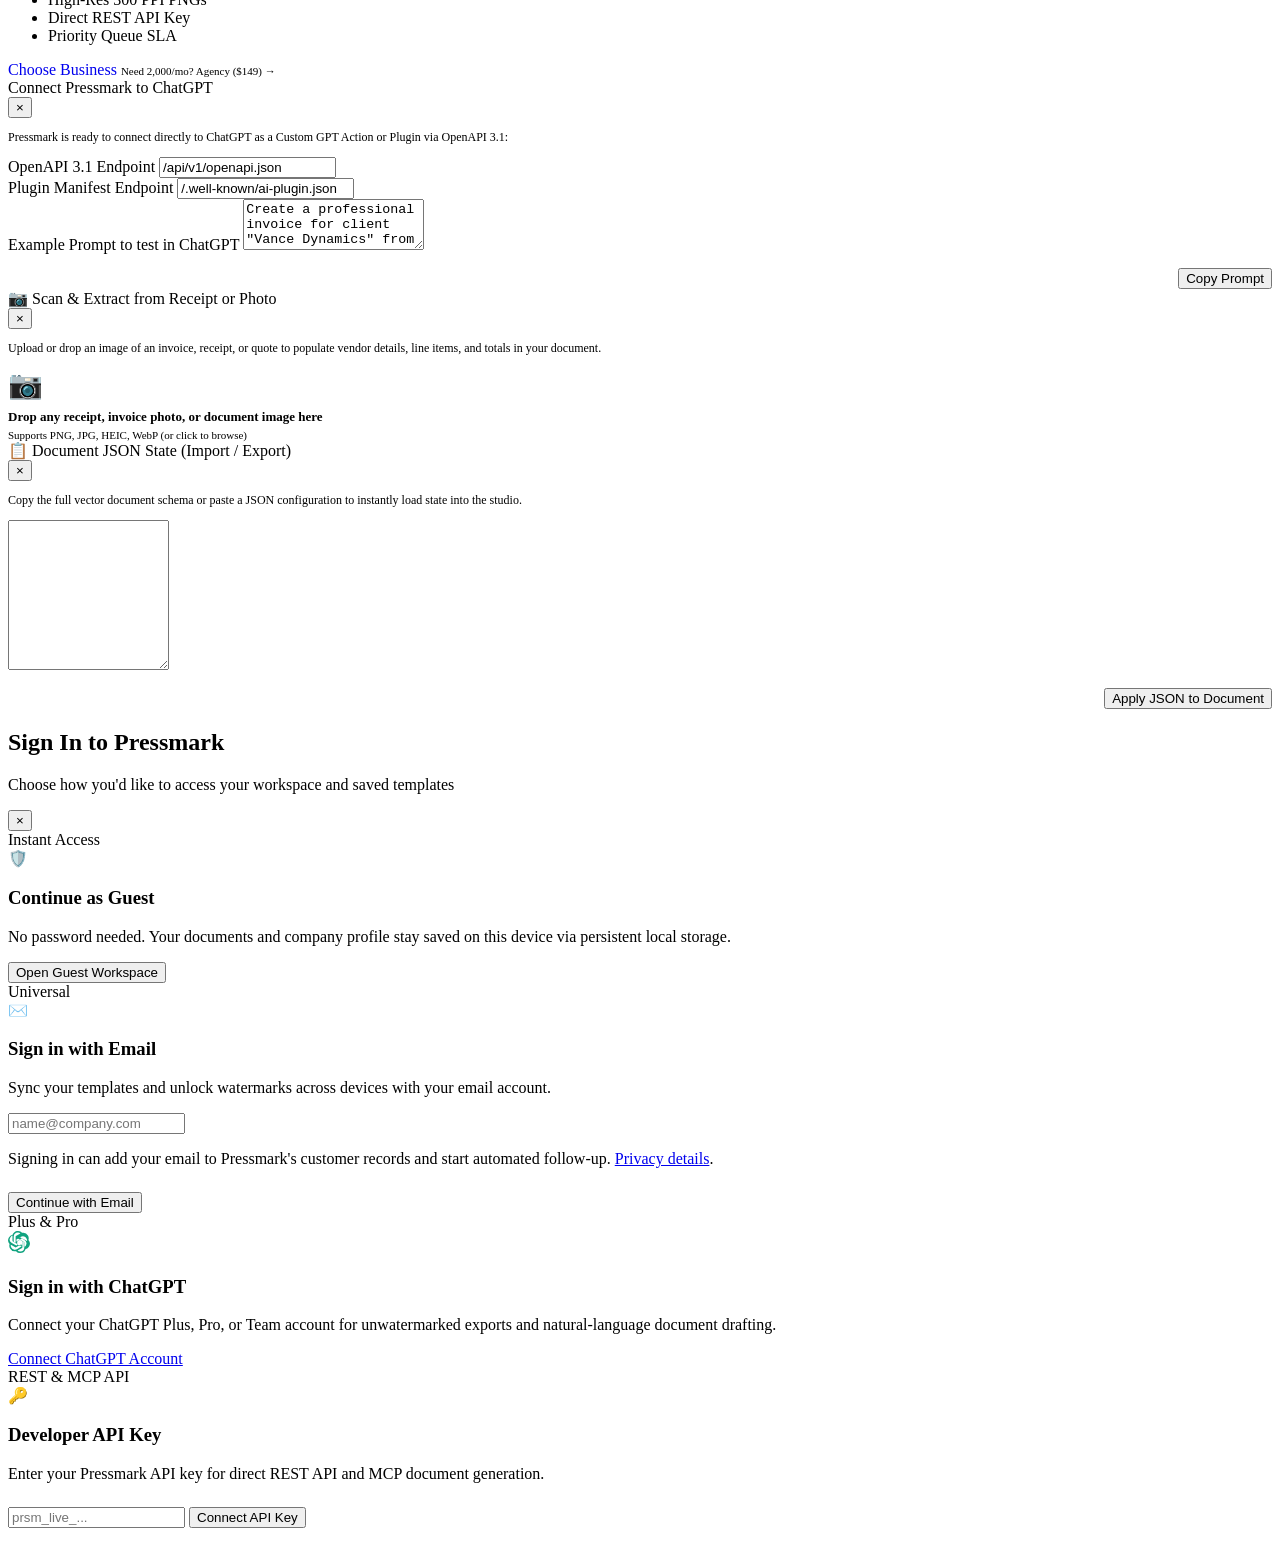
==== commit 85539aef: "feat(v1.4.0): SEO catalog, calculators, share links, and auth/webhook hardening" ====
--- a/static/index.html
+++ b/static/index.html
@@ -27,10 +27,10 @@
 
   <!-- Theme & Favicons -->
   <meta name="theme-color" content="#f5f5f7">
-  <link rel="icon" type="image/jpeg" href="/assets/logo.jpg">
-  <link rel="apple-touch-icon" href="/assets/logo.jpg">
+  <link rel="icon" type="image/svg+xml" href="/assets/icon.svg">
+  <link rel="apple-touch-icon" href="/assets/icon-512.png">
   <link rel="alternate" type="text/markdown" href="https://pressmark.dev/llms.txt" title="Pressmark LLMs Index">
-  <link rel="stylesheet" href="/css/studio.css?v=1.3.1">
+  <link rel="stylesheet" href="/css/studio.css?v=1.4.0">
 
   <!-- Google Analytics 4 (G-4ZM1ZEHH43) -->
   <script async src="https://www.googletagmanager.com/gtag/js?id=G-4ZM1ZEHH43"></script>
@@ -50,7 +50,7 @@
         "@type": "WebApplication",
         "name": "Pressmark Document Studio",
         "url": "https://pressmark.dev",
-        "description": "Sub-millisecond vector document and invoice synthesis engine powered by Rust.",
+        "description": "Vector PDF document and invoice engine powered by Rust and Typst.",
         "applicationCategory": "BusinessApplication",
         "operatingSystem": "Any (Web, ChatGPT Action, MCP Protocol, CLI)",
         "speakable": {
@@ -103,7 +103,7 @@
             "name": "How fast does Pressmark generate vector PDF invoices and leases?",
             "acceptedAnswer": {
               "@type": "Answer",
-              "text": "Pressmark compiles print-ready vector PDFs and 144-PPI PNG previews in under 25 milliseconds using a stateless Rust engine."
+              "text": "Pressmark compiles print-ready vector PDFs and 144-PPI PNG previews using a stateless Rust and Typst engine."
             }
           },
           {
@@ -135,7 +135,7 @@
   <header class="navbar" id="topNavbar">
     <div class="nav-brand">
       <button type="button" class="mobile-nav-toggle" id="btnMobileNavToggle" aria-label="Toggle Navigation Menu">☰</button>
-      <img src="/assets/logo.jpg" alt="Pressmark Logo" class="nav-logo">
+      <img src="/assets/icon.svg" alt="Pressmark Logo" class="nav-logo">
       <div class="brand-text-group">
         <h1 class="brand-text">Pressmark</h1>
         <span class="brand-pill">Document studio</span>
@@ -203,7 +203,7 @@
               <span class="dropdown-item-desc">Try a different document and design</span>
             </div>
           </button>
-          <button class="dropdown-item" id="btnOpenScan">
+          <button class="dropdown-item" id="btnOpenScan" style="display: none;">
             <span class="dropdown-icon">📷</span>
             <div class="dropdown-item-info">
               <span class="dropdown-item-title">Scan a receipt</span>
@@ -228,7 +228,7 @@
         </button>
         <div class="dropdown-menu">
           <button class="dropdown-item" id="btnOpenAssistant" type="button">
-            <div class="dropdown-item-info"><span class="dropdown-item-title">Writing assistant</span><span class="dropdown-item-desc">Draft text or scan a receipt</span></div>
+            <div class="dropdown-item-info"><span class="dropdown-item-title">Writing assistant</span><span class="dropdown-item-desc">Draft text or configure fields from a prompt</span></div>
           </button>
           <button class="dropdown-item" id="btnOpenDocumentActions" type="button">
             <div class="dropdown-item-info"><span class="dropdown-item-title">Billing actions</span><span class="dropdown-item-desc">Convert an invoice or record a payment</span></div>
@@ -349,6 +349,21 @@
               <span class="dropdown-item-desc">Open the print dialog</span>
             </div>
           </button>
+          <div class="dropdown-divider"></div>
+          <button class="dropdown-item" id="btnExportShareLink" type="button">
+            <span class="dropdown-icon">🔗</span>
+            <div class="dropdown-item-info">
+              <span class="dropdown-item-title">Copy shareable link</span>
+              <span class="dropdown-item-desc">Send a recipient link to view, pay, or e-sign</span>
+            </div>
+          </button>
+          <a class="dropdown-item" id="btnExportRemoveFooter" href="/api/v1/checkout?plan=pass_single_unlock&amp;redirect=true" target="_blank" rel="noopener">
+            <span class="dropdown-icon">✨</span>
+            <div class="dropdown-item-info">
+              <span class="dropdown-item-title">Remove Pressmark footer ($2.99)</span>
+              <span class="dropdown-item-desc">One-time export pass without attribution</span>
+            </div>
+          </a>
         </div>
       </div>
     </div>
@@ -770,7 +785,7 @@
                   <span>📋 Copy Link</span>
                 </button>
               </div>
-              <input type="url" id="paymentLinkInput" class="form-input" placeholder="https://buy.stripe.com/4gM3cu8jk4Psd095197wA04" value="https://buy.stripe.com/4gM3cu8jk4Psd095197wA04">
+              <input type="url" id="paymentLinkInput" class="form-input" placeholder="https://buy.stripe.com/your-payment-link" value="">
               <span class="form-hint" style="font-size: 10px; color: #94a3b8; margin-top: 3px; display: block;">Instant 1-tap checkout link embedded directly into the document remittance stub and vector QR block.</span>
             </div>
 
@@ -1648,7 +1663,7 @@
         </section>
 
         <!-- CARD: RECEIPT & PHOTO SCANNER -->
-        <section class="control-card">
+        <section class="control-card" id="cardReceiptScanner" style="display: none;">
           <div class="card-header-toggle">
             <div class="card-title">Scan a receipt</div>
             <span class="card-chevron">▼</span>
@@ -1684,14 +1699,16 @@
       </div>
       <footer class="workflow-footer">
         <button type="button" class="btn btn-secondary" id="btnWorkflowBack">Back</button>
+        <button type="button" class="btn btn-secondary mobile-only-preview-btn" id="btnMobileQuickPreview">Preview</button>
         <button type="button" class="btn btn-primary" id="btnWorkflowNext">Continue to details</button>
       </footer>
-      <div class="studio-help"><a href="/privacy" target="_blank" rel="noopener">Privacy</a><a href="/terms" target="_blank" rel="noopener">Terms</a><a href="/docs" target="_blank" rel="noopener">Help</a><a href="https://mooshworks.com/">Moosh Works</a></div>
+      <div class="studio-help"><a href="/templates">Templates</a><a href="/calculators">Calculators</a><a href="/pricing">Pricing</a><a href="/privacy" target="_blank" rel="noopener">Privacy</a><a href="/terms" target="_blank" rel="noopener">Terms</a><a href="/docs" target="_blank" rel="noopener">Docs</a><a href="https://mooshworks.com/">Moosh Works</a></div>
     </aside>
 
     <!-- RIGHT LIVE PREVIEW PANE -->
     <section class="preview-pane">
       <div class="preview-toolbar">
+        <button type="button" class="btn btn-secondary btn-sm mobile-only-edit-btn" id="btnMobileBackToEdit">Edit fields</button>
         <span class="preview-title">Live preview</span>
         <div class="telemetry-badge" id="compileTelemetry" role="status" aria-live="polite">Preparing preview…</div>
         <button type="button" class="btn btn-secondary btn-sm" id="btnRetryPreview" hidden>Retry</button>
@@ -1983,6 +2000,6 @@
   <div class="ai-message-toast" id="aiToast"></div>
   <div class="undo-toast" id="undoToast"></div>
 
-  <script src="/js/studio.js?v=1.3.1"></script>
+  <script src="/js/studio.js?v=1.4.0"></script>
 </body>
 </html>
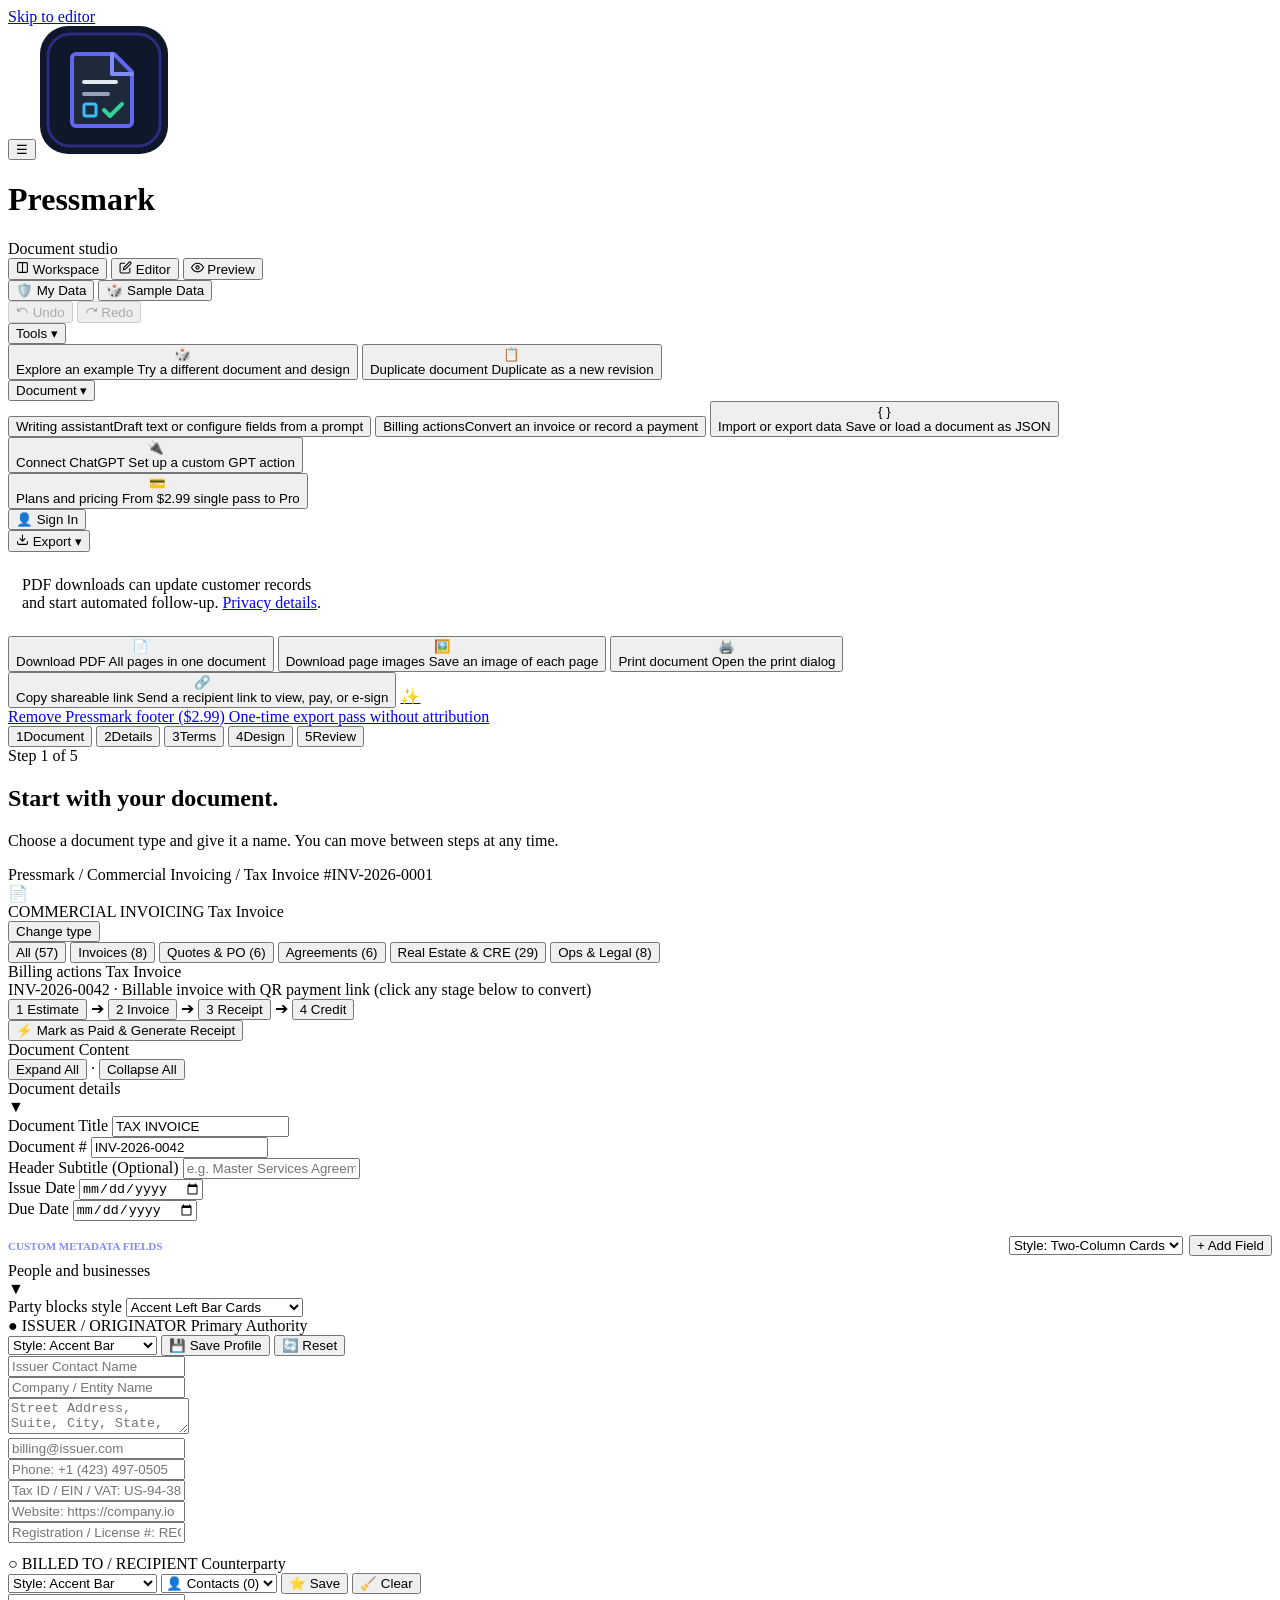
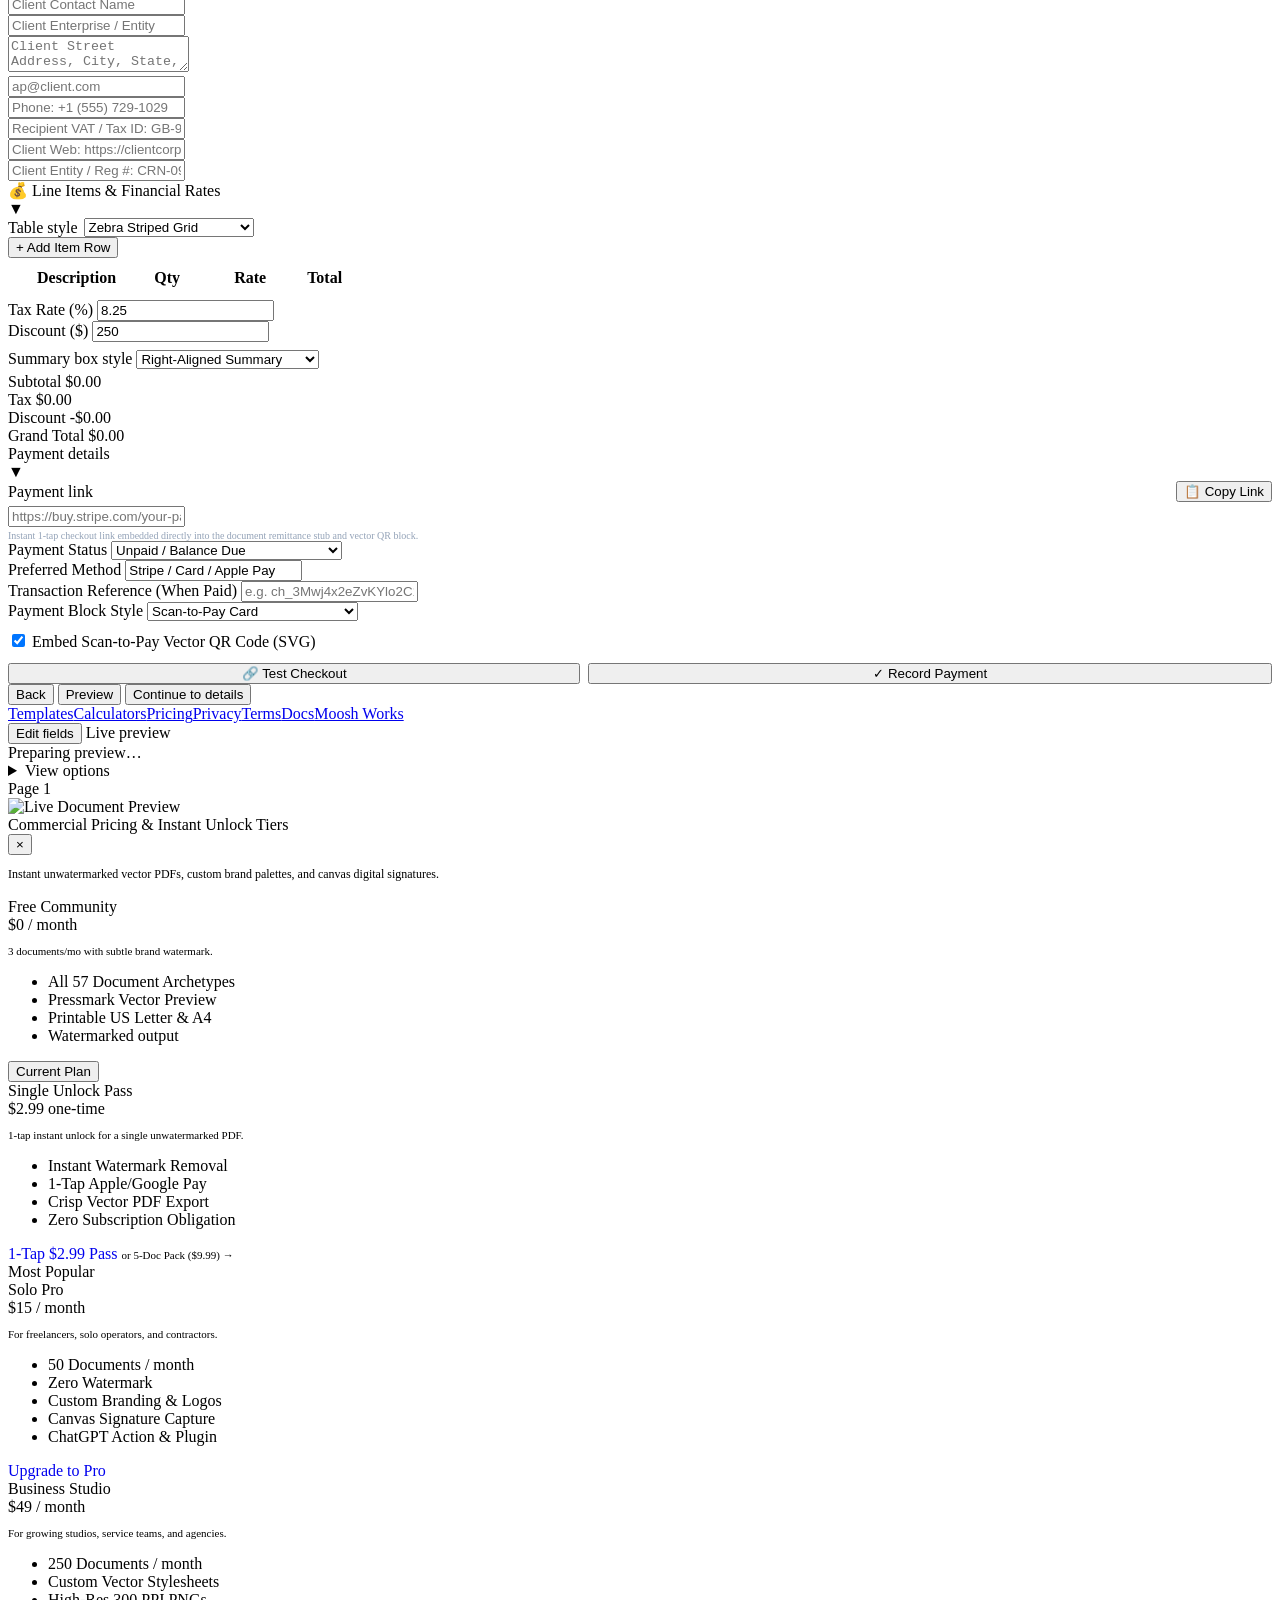
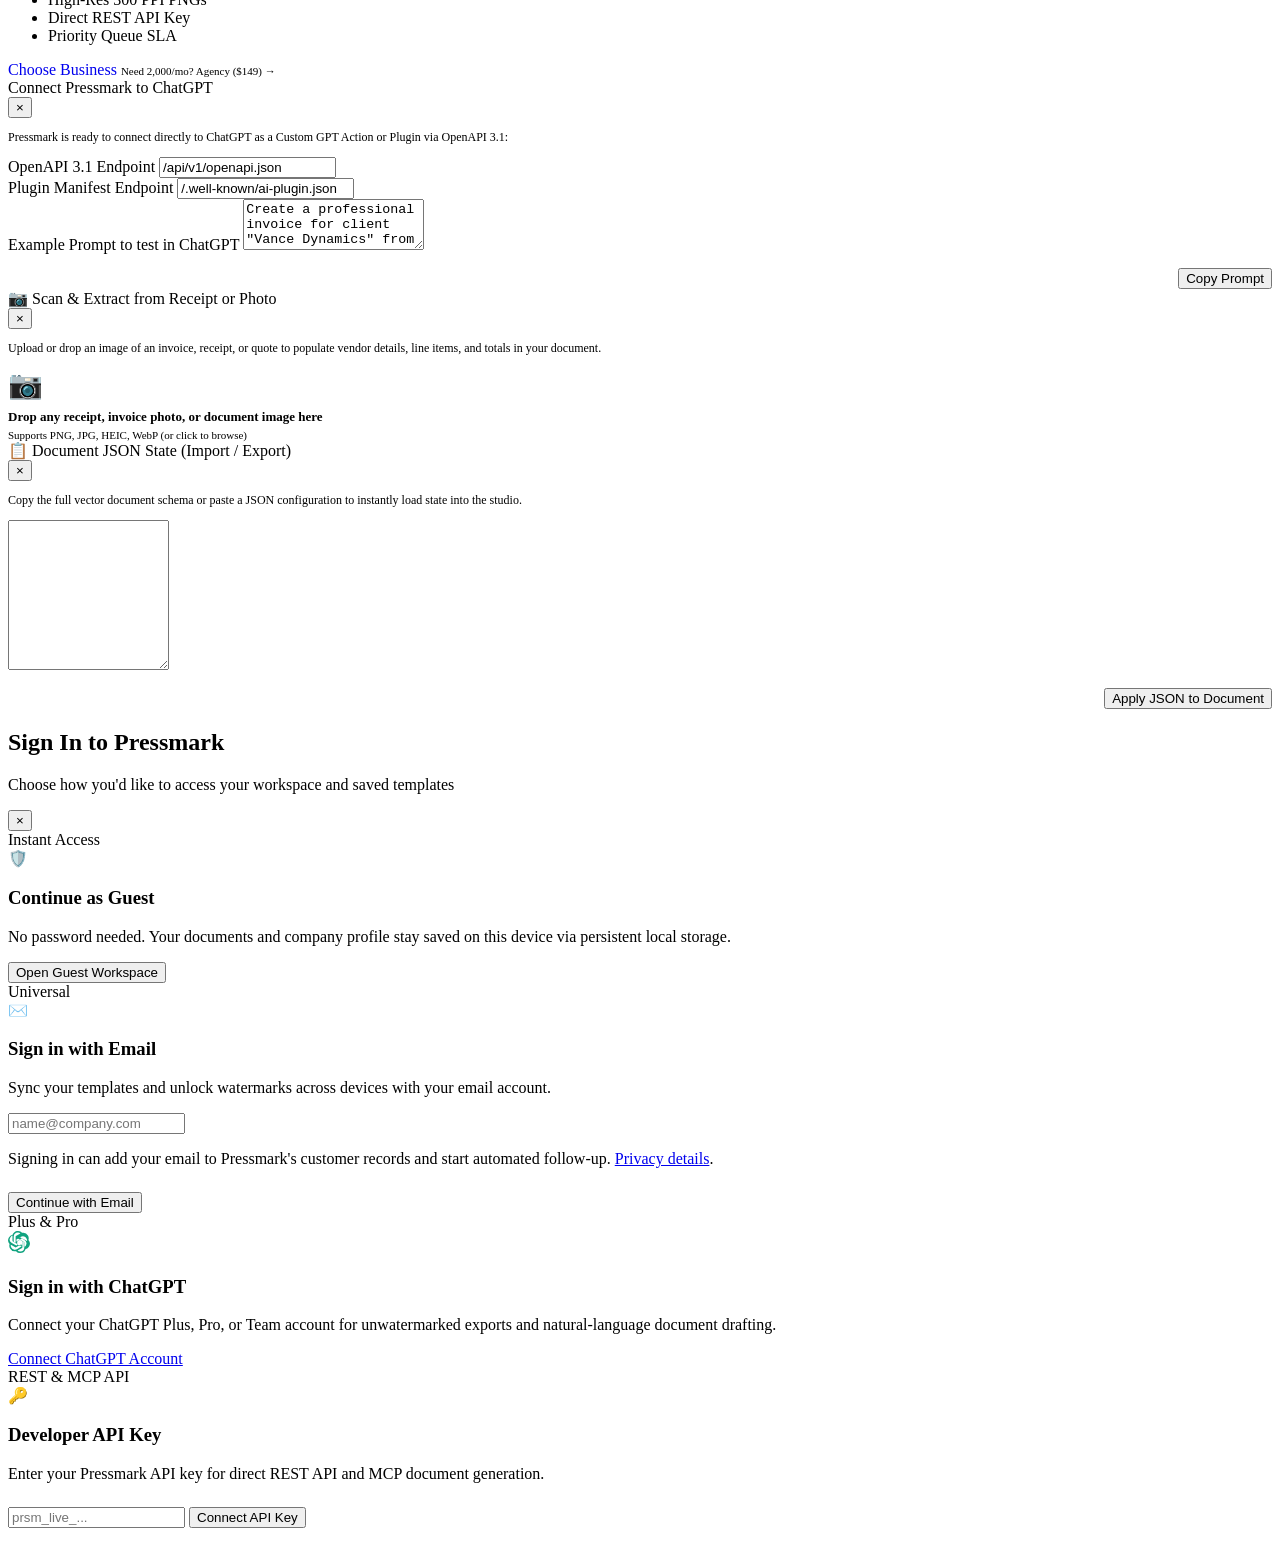
==== commit 5df5f5ff: "Use the Moosh Works main number for public support" ====
--- a/static/index.html
+++ b/static/index.html
@@ -610,7 +610,7 @@
                   <input type="email" id="fromEmail" class="form-input" placeholder="billing@issuer.com">
                 </div>
                 <div class="form-group">
-                  <input type="tel" id="fromPhone" class="form-input" placeholder="Phone: +1 (423) 822-2232">
+                  <input type="tel" id="fromPhone" class="form-input" placeholder="Phone: +1 (423) 497-0505">
                 </div>
               </div>
               <div class="form-row">
